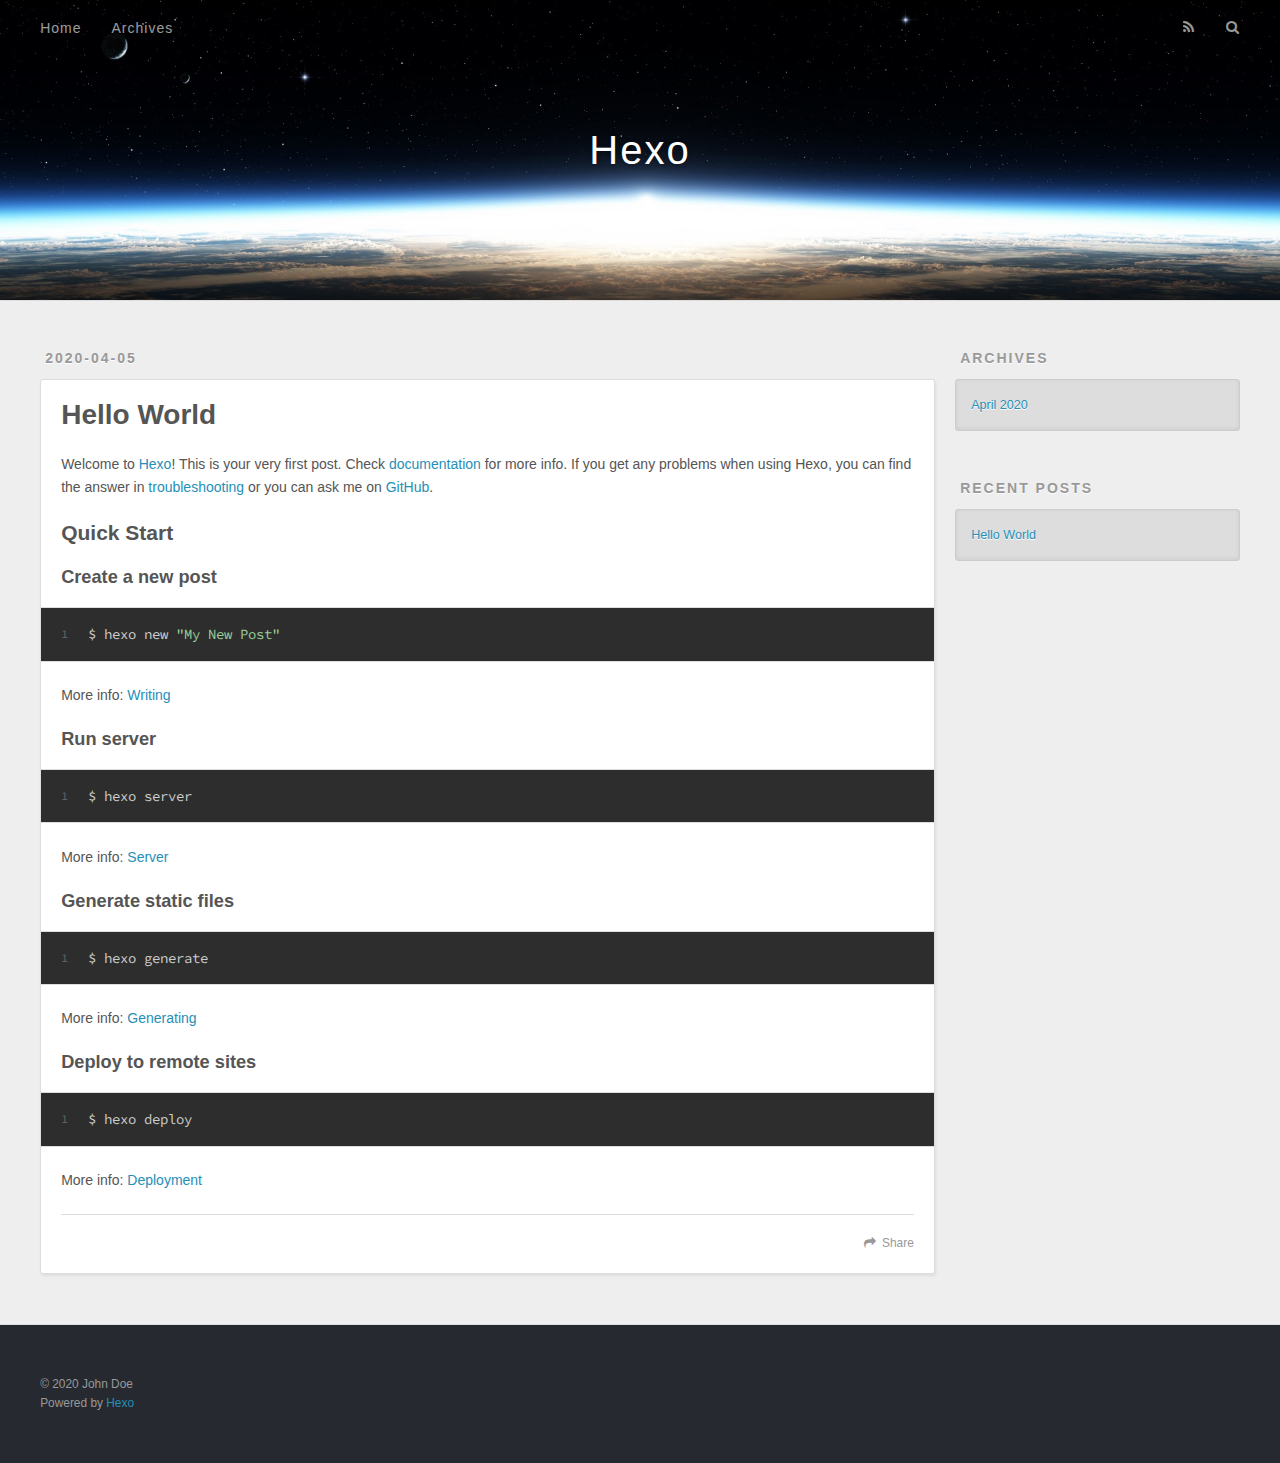
==== index.html @ 15d8215a "Site updated: 2020-04-05 22:40:21" ====
<!DOCTYPE html>
<html>
<head>
  <meta charset="utf-8">
  

  
  <title>Hexo</title>
  <meta name="viewport" content="width=device-width, initial-scale=1, maximum-scale=1">
  <meta property="og:type" content="website">
<meta property="og:title" content="Hexo">
<meta property="og:url" content="http://yoursite.com/index.html">
<meta property="og:site_name" content="Hexo">
<meta property="og:locale" content="en_US">
<meta property="article:author" content="John Doe">
<meta name="twitter:card" content="summary">
  
    <link rel="alternate" href="/atom.xml" title="Hexo" type="application/atom+xml">
  
  
    <link rel="icon" href="/favicon.png">
  
  
    <link href="//fonts.googleapis.com/css?family=Source+Code+Pro" rel="stylesheet" type="text/css">
  
  
<link rel="stylesheet" href="/css/style.css">

<meta name="generator" content="Hexo 4.2.0"></head>

<body>
  <div id="container">
    <div id="wrap">
      <header id="header">
  <div id="banner"></div>
  <div id="header-outer" class="outer">
    <div id="header-title" class="inner">
      <h1 id="logo-wrap">
        <a href="/" id="logo">Hexo</a>
      </h1>
      
    </div>
    <div id="header-inner" class="inner">
      <nav id="main-nav">
        <a id="main-nav-toggle" class="nav-icon"></a>
        
          <a class="main-nav-link" href="/">Home</a>
        
          <a class="main-nav-link" href="/archives">Archives</a>
        
      </nav>
      <nav id="sub-nav">
        
          <a id="nav-rss-link" class="nav-icon" href="/atom.xml" title="RSS Feed"></a>
        
        <a id="nav-search-btn" class="nav-icon" title="Search"></a>
      </nav>
      <div id="search-form-wrap">
        <form action="//google.com/search" method="get" accept-charset="UTF-8" class="search-form"><input type="search" name="q" class="search-form-input" placeholder="Search"><button type="submit" class="search-form-submit">&#xF002;</button><input type="hidden" name="sitesearch" value="http://yoursite.com"></form>
      </div>
    </div>
  </div>
</header>
      <div class="outer">
        <section id="main">
  
    <article id="post-hello-world" class="article article-type-post" itemscope itemprop="blogPost">
  <div class="article-meta">
    <a href="/2020/04/05/hello-world/" class="article-date">
  <time datetime="2020-04-05T13:52:29.245Z" itemprop="datePublished">2020-04-05</time>
</a>
    
  </div>
  <div class="article-inner">
    
    
      <header class="article-header">
        
  
    <h1 itemprop="name">
      <a class="article-title" href="/2020/04/05/hello-world/">Hello World</a>
    </h1>
  

      </header>
    
    <div class="article-entry" itemprop="articleBody">
      
        <p>Welcome to <a href="https://hexo.io/" target="_blank" rel="noopener">Hexo</a>! This is your very first post. Check <a href="https://hexo.io/docs/" target="_blank" rel="noopener">documentation</a> for more info. If you get any problems when using Hexo, you can find the answer in <a href="https://hexo.io/docs/troubleshooting.html" target="_blank" rel="noopener">troubleshooting</a> or you can ask me on <a href="https://github.com/hexojs/hexo/issues" target="_blank" rel="noopener">GitHub</a>.</p>
<h2 id="Quick-Start"><a href="#Quick-Start" class="headerlink" title="Quick Start"></a>Quick Start</h2><h3 id="Create-a-new-post"><a href="#Create-a-new-post" class="headerlink" title="Create a new post"></a>Create a new post</h3><figure class="highlight bash"><table><tr><td class="gutter"><pre><span class="line">1</span><br></pre></td><td class="code"><pre><span class="line">$ hexo new <span class="string">"My New Post"</span></span><br></pre></td></tr></table></figure>

<p>More info: <a href="https://hexo.io/docs/writing.html" target="_blank" rel="noopener">Writing</a></p>
<h3 id="Run-server"><a href="#Run-server" class="headerlink" title="Run server"></a>Run server</h3><figure class="highlight bash"><table><tr><td class="gutter"><pre><span class="line">1</span><br></pre></td><td class="code"><pre><span class="line">$ hexo server</span><br></pre></td></tr></table></figure>

<p>More info: <a href="https://hexo.io/docs/server.html" target="_blank" rel="noopener">Server</a></p>
<h3 id="Generate-static-files"><a href="#Generate-static-files" class="headerlink" title="Generate static files"></a>Generate static files</h3><figure class="highlight bash"><table><tr><td class="gutter"><pre><span class="line">1</span><br></pre></td><td class="code"><pre><span class="line">$ hexo generate</span><br></pre></td></tr></table></figure>

<p>More info: <a href="https://hexo.io/docs/generating.html" target="_blank" rel="noopener">Generating</a></p>
<h3 id="Deploy-to-remote-sites"><a href="#Deploy-to-remote-sites" class="headerlink" title="Deploy to remote sites"></a>Deploy to remote sites</h3><figure class="highlight bash"><table><tr><td class="gutter"><pre><span class="line">1</span><br></pre></td><td class="code"><pre><span class="line">$ hexo deploy</span><br></pre></td></tr></table></figure>

<p>More info: <a href="https://hexo.io/docs/one-command-deployment.html" target="_blank" rel="noopener">Deployment</a></p>

      
    </div>
    <footer class="article-footer">
      <a data-url="http://yoursite.com/2020/04/05/hello-world/" data-id="ck8n5j1fe0000acv2h3rz6tbd" class="article-share-link">Share</a>
      
      
    </footer>
  </div>
  
</article>


  


</section>
        
          <aside id="sidebar">
  
    

  
    

  
    
  
    
  <div class="widget-wrap">
    <h3 class="widget-title">Archives</h3>
    <div class="widget">
      <ul class="archive-list"><li class="archive-list-item"><a class="archive-list-link" href="/archives/2020/04/">April 2020</a></li></ul>
    </div>
  </div>


  
    
  <div class="widget-wrap">
    <h3 class="widget-title">Recent Posts</h3>
    <div class="widget">
      <ul>
        
          <li>
            <a href="/2020/04/05/hello-world/">Hello World</a>
          </li>
        
      </ul>
    </div>
  </div>

  
</aside>
        
      </div>
      <footer id="footer">
  
  <div class="outer">
    <div id="footer-info" class="inner">
      &copy; 2020 John Doe<br>
      Powered by <a href="http://hexo.io/" target="_blank">Hexo</a>
    </div>
  </div>
</footer>
    </div>
    <nav id="mobile-nav">
  
    <a href="/" class="mobile-nav-link">Home</a>
  
    <a href="/archives" class="mobile-nav-link">Archives</a>
  
</nav>
    

<script src="//ajax.googleapis.com/ajax/libs/jquery/2.0.3/jquery.min.js"></script>


  
<link rel="stylesheet" href="/fancybox/jquery.fancybox.css">

  
<script src="/fancybox/jquery.fancybox.pack.js"></script>




<script src="/js/script.js"></script>




  </div>
</body>
</html>
---- css/style.css ----
body {
  width: 100%;
}
body:before,
body:after {
  content: "";
  display: table;
}
body:after {
  clear: both;
}
html,
body,
div,
span,
applet,
object,
iframe,
h1,
h2,
h3,
h4,
h5,
h6,
p,
blockquote,
pre,
a,
abbr,
acronym,
address,
big,
cite,
code,
del,
dfn,
em,
img,
ins,
kbd,
q,
s,
samp,
small,
strike,
strong,
sub,
sup,
tt,
var,
dl,
dt,
dd,
ol,
ul,
li,
fieldset,
form,
label,
legend,
table,
caption,
tbody,
tfoot,
thead,
tr,
th,
td {
  margin: 0;
  padding: 0;
  border: 0;
  outline: 0;
  font-weight: inherit;
  font-style: inherit;
  font-family: inherit;
  font-size: 100%;
  vertical-align: baseline;
}
body {
  line-height: 1;
  color: #000;
  background: #fff;
}
ol,
ul {
  list-style: none;
}
table {
  border-collapse: separate;
  border-spacing: 0;
  vertical-align: middle;
}
caption,
th,
td {
  text-align: left;
  font-weight: normal;
  vertical-align: middle;
}
a img {
  border: none;
}
input,
button {
  margin: 0;
  padding: 0;
}
input::-moz-focus-inner,
button::-moz-focus-inner {
  border: 0;
  padding: 0;
}
@font-face {
  font-family: FontAwesome;
  font-style: normal;
  font-weight: normal;
  src: url("fonts/fontawesome-webfont.eot?v=#4.0.3");
  src: url("fonts/fontawesome-webfont.eot?#iefix&v=#4.0.3") format("embedded-opentype"), url("fonts/fontawesome-webfont.woff?v=#4.0.3") format("woff"), url("fonts/fontawesome-webfont.ttf?v=#4.0.3") format("truetype"), url("fonts/fontawesome-webfont.svg#fontawesomeregular?v=#4.0.3") format("svg");
}
html,
body,
#container {
  height: 100%;
}
body {
  background: #eee;
  font: 14px -apple-system, BlinkMacSystemFont, "Segoe UI", "Roboto", "Oxygen", "Ubuntu", "Cantarell", "Fira Sans", "Droid Sans", "Helvetica Neue", sans-serif;
  -webkit-text-size-adjust: 100%;
}
.outer {
  max-width: 1220px;
  margin: 0 auto;
  padding: 0 20px;
}
.outer:before,
.outer:after {
  content: "";
  display: table;
}
.outer:after {
  clear: both;
}
.inner {
  display: inline;
  float: left;
  width: 98.33333333333333%;
  margin: 0 0.833333333333333%;
}
.left,
.alignleft {
  float: left;
}
.right,
.alignright {
  float: right;
}
.clear {
  clear: both;
}
#container {
  position: relative;
}
.mobile-nav-on {
  overflow: hidden;
}
#wrap {
  height: 100%;
  width: 100%;
  position: absolute;
  top: 0;
  left: 0;
  -webkit-transition: 0.2s ease-out;
  -moz-transition: 0.2s ease-out;
  -ms-transition: 0.2s ease-out;
  transition: 0.2s ease-out;
  z-index: 1;
  background: #eee;
}
.mobile-nav-on #wrap {
  left: 280px;
}
@media screen and (min-width: 768px) {
  #main {
    display: inline;
    float: left;
    width: 73.33333333333333%;
    margin: 0 0.833333333333333%;
  }
}
.article-date,
.article-category-link,
.archive-year,
.widget-title {
  text-decoration: none;
  text-transform: uppercase;
  letter-spacing: 2px;
  color: #999;
  margin-bottom: 1em;
  margin-left: 5px;
  line-height: 1em;
  text-shadow: 0 1px #fff;
  font-weight: bold;
}
.article-inner,
.archive-article-inner {
  background: #fff;
  -webkit-box-shadow: 1px 2px 3px #ddd;
  box-shadow: 1px 2px 3px #ddd;
  border: 1px solid #ddd;
  border-radius: 3px;
}
.article-entry h1,
.widget h1 {
  font-size: 2em;
}
.article-entry h2,
.widget h2 {
  font-size: 1.5em;
}
.article-entry h3,
.widget h3 {
  font-size: 1.3em;
}
.article-entry h4,
.widget h4 {
  font-size: 1.2em;
}
.article-entry h5,
.widget h5 {
  font-size: 1em;
}
.article-entry h6,
.widget h6 {
  font-size: 1em;
  color: #999;
}
.article-entry hr,
.widget hr {
  border: 1px dashed #ddd;
}
.article-entry strong,
.widget strong {
  font-weight: bold;
}
.article-entry em,
.widget em,
.article-entry cite,
.widget cite {
  font-style: italic;
}
.article-entry sup,
.widget sup,
.article-entry sub,
.widget sub {
  font-size: 0.75em;
  line-height: 0;
  position: relative;
  vertical-align: baseline;
}
.article-entry sup,
.widget sup {
  top: -0.5em;
}
.article-entry sub,
.widget sub {
  bottom: -0.2em;
}
.article-entry small,
.widget small {
  font-size: 0.85em;
}
.article-entry acronym,
.widget acronym,
.article-entry abbr,
.widget abbr {
  border-bottom: 1px dotted;
}
.article-entry ul,
.widget ul,
.article-entry ol,
.widget ol,
.article-entry dl,
.widget dl {
  margin: 0 20px;
  line-height: 1.6em;
}
.article-entry ul ul,
.widget ul ul,
.article-entry ol ul,
.widget ol ul,
.article-entry ul ol,
.widget ul ol,
.article-entry ol ol,
.widget ol ol {
  margin-top: 0;
  margin-bottom: 0;
}
.article-entry ul,
.widget ul {
  list-style: disc;
}
.article-entry ol,
.widget ol {
  list-style: decimal;
}
.article-entry dt,
.widget dt {
  font-weight: bold;
}
#header {
  height: 300px;
  position: relative;
  border-bottom: 1px solid #ddd;
}
#header:before,
#header:after {
  content: "";
  position: absolute;
  left: 0;
  right: 0;
  height: 40px;
}
#header:before {
  top: 0;
  background: -webkit-linear-gradient(rgba(0,0,0,0.2), transparent);
  background: -moz-linear-gradient(rgba(0,0,0,0.2), transparent);
  background: -ms-linear-gradient(rgba(0,0,0,0.2), transparent);
  background: linear-gradient(rgba(0,0,0,0.2), transparent);
}
#header:after {
  bottom: 0;
  background: -webkit-linear-gradient(transparent, rgba(0,0,0,0.2));
  background: -moz-linear-gradient(transparent, rgba(0,0,0,0.2));
  background: -ms-linear-gradient(transparent, rgba(0,0,0,0.2));
  background: linear-gradient(transparent, rgba(0,0,0,0.2));
}
#header-outer {
  height: 100%;
  position: relative;
}
#header-inner {
  position: relative;
  overflow: hidden;
}
#banner {
  position: absolute;
  top: 0;
  left: 0;
  width: 100%;
  height: 100%;
  background: url("images/banner.jpg") center #000;
  -webkit-background-size: cover;
  -moz-background-size: cover;
  background-size: cover;
  z-index: -1;
}
#header-title {
  text-align: center;
  height: 40px;
  position: absolute;
  top: 50%;
  left: 0;
  margin-top: -20px;
}
#logo,
#subtitle {
  text-decoration: none;
  color: #fff;
  font-weight: 300;
  text-shadow: 0 1px 4px rgba(0,0,0,0.3);
}
#logo {
  font-size: 40px;
  line-height: 40px;
  letter-spacing: 2px;
}
#subtitle {
  font-size: 16px;
  line-height: 16px;
  letter-spacing: 1px;
}
#subtitle-wrap {
  margin-top: 16px;
}
#main-nav {
  float: left;
  margin-left: -15px;
}
.nav-icon,
.main-nav-link {
  float: left;
  color: #fff;
  opacity: 0.6;
  text-decoration: none;
  text-shadow: 0 1px rgba(0,0,0,0.2);
  -webkit-transition: opacity 0.2s;
  -moz-transition: opacity 0.2s;
  -ms-transition: opacity 0.2s;
  transition: opacity 0.2s;
  display: block;
  padding: 20px 15px;
}
.nav-icon:hover,
.main-nav-link:hover {
  opacity: 1;
}
.nav-icon {
  font-family: FontAwesome;
  text-align: center;
  font-size: 14px;
  width: 14px;
  height: 14px;
  padding: 20px 15px;
  position: relative;
  cursor: pointer;
}
.main-nav-link {
  font-weight: 300;
  letter-spacing: 1px;
}
@media screen and (max-width: 479px) {
  .main-nav-link {
    display: none;
  }
}
#main-nav-toggle {
  display: none;
}
#main-nav-toggle:before {
  content: "\f0c9";
}
@media screen and (max-width: 479px) {
  #main-nav-toggle {
    display: block;
  }
}
#sub-nav {
  float: right;
  margin-right: -15px;
}
#nav-rss-link:before {
  content: "\f09e";
}
#nav-search-btn:before {
  content: "\f002";
}
#search-form-wrap {
  position: absolute;
  top: 15px;
  width: 150px;
  height: 30px;
  right: -150px;
  opacity: 0;
  -webkit-transition: 0.2s ease-out;
  -moz-transition: 0.2s ease-out;
  -ms-transition: 0.2s ease-out;
  transition: 0.2s ease-out;
}
#search-form-wrap.on {
  opacity: 1;
  right: 0;
}
@media screen and (max-width: 479px) {
  #search-form-wrap {
    width: 100%;
    right: -100%;
  }
}
.search-form {
  position: absolute;
  top: 0;
  left: 0;
  right: 0;
  background: #fff;
  padding: 5px 15px;
  border-radius: 15px;
  -webkit-box-shadow: 0 0 10px rgba(0,0,0,0.3);
  box-shadow: 0 0 10px rgba(0,0,0,0.3);
}
.search-form-input {
  border: none;
  background: none;
  color: #555;
  width: 100%;
  font: 13px -apple-system, BlinkMacSystemFont, "Segoe UI", "Roboto", "Oxygen", "Ubuntu", "Cantarell", "Fira Sans", "Droid Sans", "Helvetica Neue", sans-serif;
  outline: none;
}
.search-form-input::-webkit-search-results-decoration,
.search-form-input::-webkit-search-cancel-button {
  -webkit-appearance: none;
}
.search-form-submit {
  position: absolute;
  top: 50%;
  right: 10px;
  margin-top: -7px;
  font: 13px FontAwesome;
  border: none;
  background: none;
  color: #bbb;
  cursor: pointer;
}
.search-form-submit:hover,
.search-form-submit:focus {
  color: #777;
}
.article {
  margin: 50px 0;
}
.article-inner {
  overflow: hidden;
}
.article-meta:before,
.article-meta:after {
  content: "";
  display: table;
}
.article-meta:after {
  clear: both;
}
.article-date {
  float: left;
}
.article-category {
  float: left;
  line-height: 1em;
  color: #ccc;
  text-shadow: 0 1px #fff;
  margin-left: 8px;
}
.article-category:before {
  content: "\2022";
}
.article-category-link {
  margin: 0 12px 1em;
}
.article-header {
  padding: 20px 20px 0;
}
.article-title {
  text-decoration: none;
  font-size: 2em;
  font-weight: bold;
  color: #555;
  line-height: 1.1em;
  -webkit-transition: color 0.2s;
  -moz-transition: color 0.2s;
  -ms-transition: color 0.2s;
  transition: color 0.2s;
}
a.article-title:hover {
  color: #258fb8;
}
.article-entry {
  color: #555;
  padding: 0 20px;
}
.article-entry:before,
.article-entry:after {
  content: "";
  display: table;
}
.article-entry:after {
  clear: both;
}
.article-entry p,
.article-entry table {
  line-height: 1.6em;
  margin: 1.6em 0;
}
.article-entry h1,
.article-entry h2,
.article-entry h3,
.article-entry h4,
.article-entry h5,
.article-entry h6 {
  font-weight: bold;
}
.article-entry h1,
.article-entry h2,
.article-entry h3,
.article-entry h4,
.article-entry h5,
.article-entry h6 {
  line-height: 1.1em;
  margin: 1.1em 0;
}
.article-entry a {
  color: #258fb8;
  text-decoration: none;
}
.article-entry a:hover {
  text-decoration: underline;
}
.article-entry ul,
.article-entry ol,
.article-entry dl {
  margin-top: 1.6em;
  margin-bottom: 1.6em;
}
.article-entry img,
.article-entry video {
  max-width: 100%;
  height: auto;
  display: block;
  margin: auto;
}
.article-entry iframe {
  border: none;
}
.article-entry table {
  width: 100%;
  border-collapse: collapse;
  border-spacing: 0;
}
.article-entry th {
  font-weight: bold;
  border-bottom: 3px solid #ddd;
  padding-bottom: 0.5em;
}
.article-entry td {
  border-bottom: 1px solid #ddd;
  padding: 10px 0;
}
.article-entry blockquote {
  font-family: Georgia, "Times New Roman", serif;
  font-size: 1.4em;
  margin: 1.6em 20px;
  text-align: center;
}
.article-entry blockquote footer {
  font-size: 14px;
  margin: 1.6em 0;
  font-family: -apple-system, BlinkMacSystemFont, "Segoe UI", "Roboto", "Oxygen", "Ubuntu", "Cantarell", "Fira Sans", "Droid Sans", "Helvetica Neue", sans-serif;
}
.article-entry blockquote footer cite:before {
  content: "—";
  padding: 0 0.5em;
}
.article-entry .pullquote {
  text-align: left;
  width: 45%;
  margin: 0;
}
.article-entry .pullquote.left {
  margin-left: 0.5em;
  margin-right: 1em;
}
.article-entry .pullquote.right {
  margin-right: 0.5em;
  margin-left: 1em;
}
.article-entry .caption {
  color: #999;
  display: block;
  font-size: 0.9em;
  margin-top: 0.5em;
  position: relative;
  text-align: center;
}
.article-entry .video-container {
  position: relative;
  padding-top: 56.25%;
  height: 0;
  overflow: hidden;
}
.article-entry .video-container iframe,
.article-entry .video-container object,
.article-entry .video-container embed {
  position: absolute;
  top: 0;
  left: 0;
  width: 100%;
  height: 100%;
  margin-top: 0;
}
.article-more-link a {
  display: inline-block;
  line-height: 1em;
  padding: 6px 15px;
  border-radius: 15px;
  background: #eee;
  color: #999;
  text-shadow: 0 1px #fff;
  text-decoration: none;
}
.article-more-link a:hover {
  background: #258fb8;
  color: #fff;
  text-decoration: none;
  text-shadow: 0 1px #1e7293;
}
.article-footer {
  font-size: 0.85em;
  line-height: 1.6em;
  border-top: 1px solid #ddd;
  padding-top: 1.6em;
  margin: 0 20px 20px;
}
.article-footer:before,
.article-footer:after {
  content: "";
  display: table;
}
.article-footer:after {
  clear: both;
}
.article-footer a {
  color: #999;
  text-decoration: none;
}
.article-footer a:hover {
  color: #555;
}
.article-tag-list-item {
  float: left;
  margin-right: 10px;
}
.article-tag-list-link:before {
  content: "#";
}
.article-comment-link {
  float: right;
}
.article-comment-link:before {
  content: "\f075";
  font-family: FontAwesome;
  padding-right: 8px;
}
.article-share-link {
  cursor: pointer;
  float: right;
  margin-left: 20px;
}
.article-share-link:before {
  content: "\f064";
  font-family: FontAwesome;
  padding-right: 6px;
}
#article-nav {
  position: relative;
}
#article-nav:before,
#article-nav:after {
  content: "";
  display: table;
}
#article-nav:after {
  clear: both;
}
@media screen and (min-width: 768px) {
  #article-nav {
    margin: 50px 0;
  }
  #article-nav:before {
    width: 8px;
    height: 8px;
    position: absolute;
    top: 50%;
    left: 50%;
    margin-top: -4px;
    margin-left: -4px;
    content: "";
    border-radius: 50%;
    background: #ddd;
    -webkit-box-shadow: 0 1px 2px #fff;
    box-shadow: 0 1px 2px #fff;
  }
}
.article-nav-link-wrap {
  text-decoration: none;
  text-shadow: 0 1px #fff;
  color: #999;
  -webkit-box-sizing: border-box;
  -moz-box-sizing: border-box;
  box-sizing: border-box;
  margin-top: 50px;
  text-align: center;
  display: block;
}
.article-nav-link-wrap:hover {
  color: #555;
}
@media screen and (min-width: 768px) {
  .article-nav-link-wrap {
    width: 50%;
    margin-top: 0;
  }
}
@media screen and (min-width: 768px) {
  #article-nav-newer {
    float: left;
    text-align: right;
    padding-right: 20px;
  }
}
@media screen and (min-width: 768px) {
  #article-nav-older {
    float: right;
    text-align: left;
    padding-left: 20px;
  }
}
.article-nav-caption {
  text-transform: uppercase;
  letter-spacing: 2px;
  color: #ddd;
  line-height: 1em;
  font-weight: bold;
}
#article-nav-newer .article-nav-caption {
  margin-right: -2px;
}
.article-nav-title {
  font-size: 0.85em;
  line-height: 1.6em;
  margin-top: 0.5em;
}
.article-share-box {
  position: absolute;
  display: none;
  background: #fff;
  -webkit-box-shadow: 1px 2px 10px rgba(0,0,0,0.2);
  box-shadow: 1px 2px 10px rgba(0,0,0,0.2);
  border-radius: 3px;
  margin-left: -145px;
  overflow: hidden;
  z-index: 1;
}
.article-share-box.on {
  display: block;
}
.article-share-input {
  width: 100%;
  background: none;
  -webkit-box-sizing: border-box;
  -moz-box-sizing: border-box;
  box-sizing: border-box;
  font: 14px -apple-system, BlinkMacSystemFont, "Segoe UI", "Roboto", "Oxygen", "Ubuntu", "Cantarell", "Fira Sans", "Droid Sans", "Helvetica Neue", sans-serif;
  padding: 0 15px;
  color: #555;
  outline: none;
  border: 1px solid #ddd;
  border-radius: 3px 3px 0 0;
  height: 36px;
  line-height: 36px;
}
.article-share-links {
  background: #eee;
}
.article-share-links:before,
.article-share-links:after {
  content: "";
  display: table;
}
.article-share-links:after {
  clear: both;
}
.article-share-twitter,
.article-share-facebook,
.article-share-pinterest,
.article-share-google {
  width: 50px;
  height: 36px;
  display: block;
  float: left;
  position: relative;
  color: #999;
  text-shadow: 0 1px #fff;
}
.article-share-twitter:before,
.article-share-facebook:before,
.article-share-pinterest:before,
.article-share-google:before {
  font-size: 20px;
  font-family: FontAwesome;
  width: 20px;
  height: 20px;
  position: absolute;
  top: 50%;
  left: 50%;
  margin-top: -10px;
  margin-left: -10px;
  text-align: center;
}
.article-share-twitter:hover,
.article-share-facebook:hover,
.article-share-pinterest:hover,
.article-share-google:hover {
  color: #fff;
}
.article-share-twitter:before {
  content: "\f099";
}
.article-share-twitter:hover {
  background: #00aced;
  text-shadow: 0 1px #008abe;
}
.article-share-facebook:before {
  content: "\f09a";
}
.article-share-facebook:hover {
  background: #3b5998;
  text-shadow: 0 1px #2f477a;
}
.article-share-pinterest:before {
  content: "\f0d2";
}
.article-share-pinterest:hover {
  background: #cb2027;
  text-shadow: 0 1px #a21a1f;
}
.article-share-google:before {
  content: "\f0d5";
}
.article-share-google:hover {
  background: #dd4b39;
  text-shadow: 0 1px #be3221;
}
.article-gallery {
  background: #000;
  position: relative;
}
.article-gallery-photos {
  position: relative;
  overflow: hidden;
}
.article-gallery-img {
  display: none;
  max-width: 100%;
}
.article-gallery-img:first-child {
  display: block;
}
.article-gallery-img.loaded {
  position: absolute;
  display: block;
}
.article-gallery-img img {
  display: block;
  max-width: 100%;
  margin: 0 auto;
}
#comments {
  background: #fff;
  -webkit-box-shadow: 1px 2px 3px #ddd;
  box-shadow: 1px 2px 3px #ddd;
  padding: 20px;
  border: 1px solid #ddd;
  border-radius: 3px;
  margin: 50px 0;
}
#comments a {
  color: #258fb8;
}
.archives-wrap {
  margin: 50px 0;
}
.archives:before,
.archives:after {
  content: "";
  display: table;
}
.archives:after {
  clear: both;
}
.archive-year-wrap {
  margin-bottom: 1em;
}
.archives {
  -webkit-column-gap: 10px;
  -moz-column-gap: 10px;
  column-gap: 10px;
}
@media screen and (min-width: 480px) and (max-width: 767px) {
  .archives {
    -webkit-column-count: 2;
    -moz-column-count: 2;
    column-count: 2;
  }
}
@media screen and (min-width: 768px) {
  .archives {
    -webkit-column-count: 3;
    -moz-column-count: 3;
    column-count: 3;
  }
}
.archive-article {
  -webkit-column-break-inside: avoid;
  page-break-inside: avoid;
  overflow: hidden;
  break-inside: avoid-column;
}
.archive-article-inner {
  padding: 10px;
  margin-bottom: 15px;
}
.archive-article-title {
  text-decoration: none;
  font-weight: bold;
  color: #555;
  -webkit-transition: color 0.2s;
  -moz-transition: color 0.2s;
  -ms-transition: color 0.2s;
  transition: color 0.2s;
  line-height: 1.6em;
}
.archive-article-title:hover {
  color: #258fb8;
}
.archive-article-footer {
  margin-top: 1em;
}
.archive-article-date {
  color: #999;
  text-decoration: none;
  font-size: 0.85em;
  line-height: 1em;
  margin-bottom: 0.5em;
  display: block;
}
#page-nav {
  margin: 50px auto;
  background: #fff;
  -webkit-box-shadow: 1px 2px 3px #ddd;
  box-shadow: 1px 2px 3px #ddd;
  border: 1px solid #ddd;
  border-radius: 3px;
  text-align: center;
  color: #999;
  overflow: hidden;
}
#page-nav:before,
#page-nav:after {
  content: "";
  display: table;
}
#page-nav:after {
  clear: both;
}
#page-nav a,
#page-nav span {
  padding: 10px 20px;
  line-height: 1;
  height: 2ex;
}
#page-nav a {
  color: #999;
  text-decoration: none;
}
#page-nav a:hover {
  background: #999;
  color: #fff;
}
#page-nav .prev {
  float: left;
}
#page-nav .next {
  float: right;
}
#page-nav .page-number {
  display: inline-block;
}
@media screen and (max-width: 479px) {
  #page-nav .page-number {
    display: none;
  }
}
#page-nav .current {
  color: #555;
  font-weight: bold;
}
#page-nav .space {
  color: #ddd;
}
#footer {
  background: #262a30;
  padding: 50px 0;
  border-top: 1px solid #ddd;
  color: #999;
}
#footer a {
  color: #258fb8;
  text-decoration: none;
}
#footer a:hover {
  text-decoration: underline;
}
#footer-info {
  line-height: 1.6em;
  font-size: 0.85em;
}
.article-entry pre,
.article-entry .highlight {
  background: #2d2d2d;
  margin: 0 -20px;
  padding: 15px 20px;
  border-style: solid;
  border-color: #ddd;
  border-width: 1px 0;
  overflow: auto;
  color: #ccc;
  line-height: 22.400000000000002px;
}
.article-entry .highlight .gutter pre,
.article-entry .gist .gist-file .gist-data .line-numbers {
  color: #666;
  font-size: 0.85em;
}
.article-entry pre,
.article-entry code {
  font-family: "Source Code Pro", Consolas, Monaco, Menlo, Consolas, monospace;
}
.article-entry code {
  background: #eee;
  text-shadow: 0 1px #fff;
  padding: 0 0.3em;
}
.article-entry pre code {
  background: none;
  text-shadow: none;
  padding: 0;
}
.article-entry .highlight pre {
  border: none;
  margin: 0;
  padding: 0;
}
.article-entry .highlight table {
  margin: 0;
  width: auto;
}
.article-entry .highlight td {
  border: none;
  padding: 0;
}
.article-entry .highlight figcaption {
  font-size: 0.85em;
  color: #999;
  line-height: 1em;
  margin-bottom: 1em;
}
.article-entry .highlight figcaption:before,
.article-entry .highlight figcaption:after {
  content: "";
  display: table;
}
.article-entry .highlight figcaption:after {
  clear: both;
}
.article-entry .highlight figcaption a {
  float: right;
}
.article-entry .highlight .gutter pre {
  text-align: right;
  padding-right: 20px;
}
.article-entry .highlight .line {
  height: 22.400000000000002px;
}
.article-entry .highlight .line.marked {
  background: #515151;
}
.article-entry .gist {
  margin: 0 -20px;
  border-style: solid;
  border-color: #ddd;
  border-width: 1px 0;
  background: #2d2d2d;
  padding: 15px 20px 15px 0;
}
.article-entry .gist .gist-file {
  border: none;
  font-family: "Source Code Pro", Consolas, Monaco, Menlo, Consolas, monospace;
  margin: 0;
}
.article-entry .gist .gist-file .gist-data {
  background: none;
  border: none;
}
.article-entry .gist .gist-file .gist-data .line-numbers {
  background: none;
  border: none;
  padding: 0 20px 0 0;
}
.article-entry .gist .gist-file .gist-data .line-data {
  padding: 0 !important;
}
.article-entry .gist .gist-file .highlight {
  margin: 0;
  padding: 0;
  border: none;
}
.article-entry .gist .gist-file .gist-meta {
  background: #2d2d2d;
  color: #999;
  font: 0.85em -apple-system, BlinkMacSystemFont, "Segoe UI", "Roboto", "Oxygen", "Ubuntu", "Cantarell", "Fira Sans", "Droid Sans", "Helvetica Neue", sans-serif;
  text-shadow: 0 0;
  padding: 0;
  margin-top: 1em;
  margin-left: 20px;
}
.article-entry .gist .gist-file .gist-meta a {
  color: #258fb8;
  font-weight: normal;
}
.article-entry .gist .gist-file .gist-meta a:hover {
  text-decoration: underline;
}
pre .comment,
pre .title {
  color: #999;
}
pre .variable,
pre .attribute,
pre .tag,
pre .regexp,
pre .ruby .constant,
pre .xml .tag .title,
pre .xml .pi,
pre .xml .doctype,
pre .html .doctype,
pre .css .id,
pre .css .class,
pre .css .pseudo {
  color: #f2777a;
}
pre .number,
pre .preprocessor,
pre .built_in,
pre .literal,
pre .params,
pre .constant {
  color: #f99157;
}
pre .class,
pre .ruby .class .title,
pre .css .rules .attribute {
  color: #9c9;
}
pre .string,
pre .value,
pre .inheritance,
pre .header,
pre .ruby .symbol,
pre .xml .cdata {
  color: #9c9;
}
pre .css .hexcolor {
  color: #6cc;
}
pre .function,
pre .python .decorator,
pre .python .title,
pre .ruby .function .title,
pre .ruby .title .keyword,
pre .perl .sub,
pre .javascript .title,
pre .coffeescript .title {
  color: #69c;
}
pre .keyword,
pre .javascript .function {
  color: #c9c;
}
@media screen and (max-width: 479px) {
  #mobile-nav {
    position: absolute;
    top: 0;
    left: 0;
    width: 280px;
    height: 100%;
    background: #191919;
    border-right: 1px solid #fff;
  }
}
@media screen and (max-width: 479px) {
  .mobile-nav-link {
    display: block;
    color: #999;
    text-decoration: none;
    padding: 15px 20px;
    font-weight: bold;
  }
  .mobile-nav-link:hover {
    color: #fff;
  }
}
@media screen and (min-width: 768px) {
  #sidebar {
    display: inline;
    float: left;
    width: 23.333333333333332%;
    margin: 0 0.833333333333333%;
  }
}
.widget-wrap {
  margin: 50px 0;
}
.widget {
  color: #777;
  text-shadow: 0 1px #fff;
  background: #ddd;
  -webkit-box-shadow: 0 -1px 4px #ccc inset;
  box-shadow: 0 -1px 4px #ccc inset;
  border: 1px solid #ccc;
  padding: 15px;
  border-radius: 3px;
}
.widget a {
  color: #258fb8;
  text-decoration: none;
}
.widget a:hover {
  text-decoration: underline;
}
.widget ul ul,
.widget ol ul,
.widget dl ul,
.widget ul ol,
.widget ol ol,
.widget dl ol,
.widget ul dl,
.widget ol dl,
.widget dl dl {
  margin-left: 15px;
  list-style: disc;
}
.widget {
  line-height: 1.6em;
  word-wrap: break-word;
  font-size: 0.9em;
}
.widget ul,
.widget ol {
  list-style: none;
  margin: 0;
}
.widget ul ul,
.widget ol ul,
.widget ul ol,
.widget ol ol {
  margin: 0 20px;
}
.widget ul ul,
.widget ol ul {
  list-style: disc;
}
.widget ul ol,
.widget ol ol {
  list-style: decimal;
}
.category-list-count,
.tag-list-count,
.archive-list-count {
  padding-left: 5px;
  color: #999;
  font-size: 0.85em;
}
.category-list-count:before,
.tag-list-count:before,
.archive-list-count:before {
  content: "(";
}
.category-list-count:after,
.tag-list-count:after,
.archive-list-count:after {
  content: ")";
}
.tagcloud a {
  margin-right: 5px;
  display: inline-block;
}
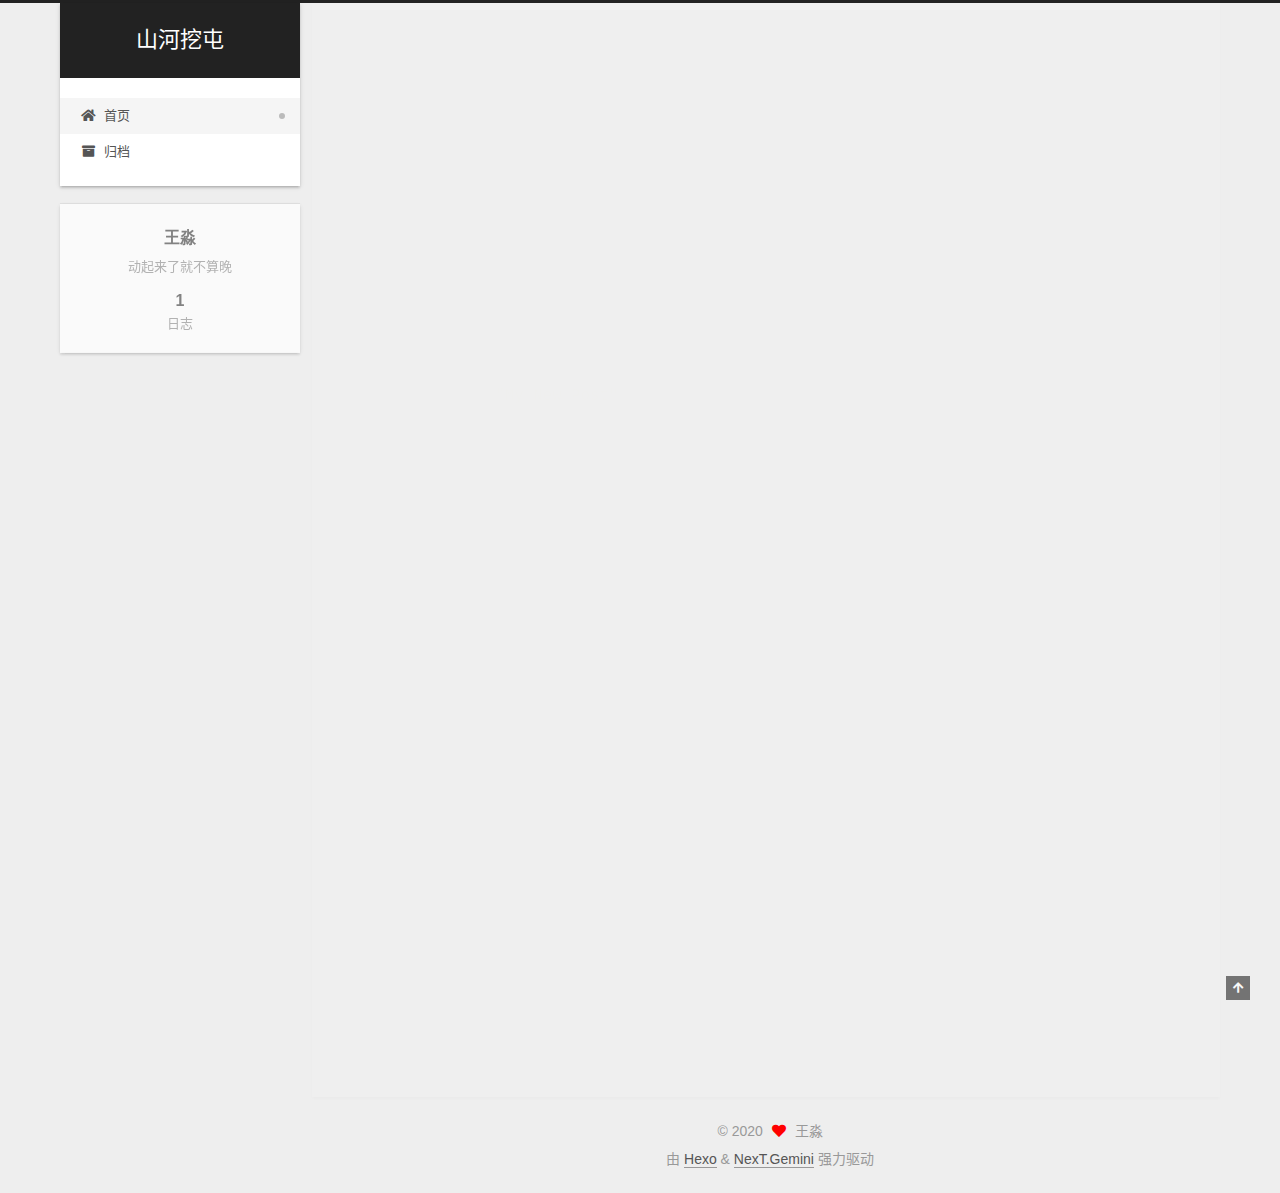
==== commit f2509b0a: "Site updated: 2020-04-06 00:32:57" ====
--- a/index.html
+++ b/index.html
@@ -1,196 +1,371 @@
 <!DOCTYPE html>
-<html>
+<html lang="zh-CN">
 <head>
-  <meta charset="utf-8">
-  
-
-  
-  <title>Hexo</title>
-  <meta name="viewport" content="width=device-width, initial-scale=1, maximum-scale=1">
-  <meta property="og:type" content="website">
-<meta property="og:title" content="Hexo">
+  <meta charset="UTF-8">
+<meta name="viewport" content="width=device-width, initial-scale=1, maximum-scale=2">
+<meta name="theme-color" content="#222">
+<meta name="generator" content="Hexo 4.2.0">
+  <link rel="apple-touch-icon" sizes="180x180" href="/images/apple-touch-icon-next.png">
+  <link rel="icon" type="image/png" sizes="32x32" href="/images/favicon-32x32-next.png">
+  <link rel="icon" type="image/png" sizes="16x16" href="/images/favicon-16x16-next.png">
+  <link rel="mask-icon" href="/images/logo.svg" color="#222">
+
+<link rel="stylesheet" href="/css/main.css">
+
+
+<link rel="stylesheet" href="/lib/font-awesome/css/all.min.css">
+
+<script id="hexo-configurations">
+    var NexT = window.NexT || {};
+    var CONFIG = {"hostname":"yoursite.com","root":"/","scheme":"Gemini","version":"7.8.0","exturl":false,"sidebar":{"position":"left","display":"post","padding":18,"offset":12,"onmobile":false},"copycode":{"enable":false,"show_result":false,"style":null},"back2top":{"enable":true,"sidebar":false,"scrollpercent":false},"bookmark":{"enable":false,"color":"#222","save":"auto"},"fancybox":false,"mediumzoom":false,"lazyload":false,"pangu":false,"comments":{"style":"tabs","active":null,"storage":true,"lazyload":false,"nav":null},"algolia":{"hits":{"per_page":10},"labels":{"input_placeholder":"Search for Posts","hits_empty":"We didn't find any results for the search: ${query}","hits_stats":"${hits} results found in ${time} ms"}},"localsearch":{"enable":false,"trigger":"auto","top_n_per_article":1,"unescape":false,"preload":false},"motion":{"enable":true,"async":false,"transition":{"post_block":"fadeIn","post_header":"slideDownIn","post_body":"slideDownIn","coll_header":"slideLeftIn","sidebar":"slideUpIn"}}};
+  </script>
+
+  <meta name="description" content="动起来了就不算晚">
+<meta property="og:type" content="website">
+<meta property="og:title" content="山河挖屯">
 <meta property="og:url" content="http://yoursite.com/index.html">
-<meta property="og:site_name" content="Hexo">
-<meta property="og:locale" content="en_US">
-<meta property="article:author" content="John Doe">
+<meta property="og:site_name" content="山河挖屯">
+<meta property="og:description" content="动起来了就不算晚">
+<meta property="og:locale" content="zh_CN">
+<meta property="article:author" content="王淼">
 <meta name="twitter:card" content="summary">
-  
-    <link rel="alternate" href="/atom.xml" title="Hexo" type="application/atom+xml">
-  
-  
-    <link rel="icon" href="/favicon.png">
-  
-  
-    <link href="//fonts.googleapis.com/css?family=Source+Code+Pro" rel="stylesheet" type="text/css">
-  
-  
-<link rel="stylesheet" href="/css/style.css">
-
-<meta name="generator" content="Hexo 4.2.0"></head>
-
-<body>
-  <div id="container">
-    <div id="wrap">
-      <header id="header">
-  <div id="banner"></div>
-  <div id="header-outer" class="outer">
-    <div id="header-title" class="inner">
-      <h1 id="logo-wrap">
-        <a href="/" id="logo">Hexo</a>
-      </h1>
+
+<link rel="canonical" href="http://yoursite.com/">
+
+
+<script id="page-configurations">
+  // https://hexo.io/docs/variables.html
+  CONFIG.page = {
+    sidebar: "",
+    isHome : true,
+    isPost : false,
+    lang   : 'zh-CN'
+  };
+</script>
+
+  <title>山河挖屯</title>
+  
+
+
+
+
+
+
+  <noscript>
+  <style>
+  .use-motion .brand,
+  .use-motion .menu-item,
+  .sidebar-inner,
+  .use-motion .post-block,
+  .use-motion .pagination,
+  .use-motion .comments,
+  .use-motion .post-header,
+  .use-motion .post-body,
+  .use-motion .collection-header { opacity: initial; }
+
+  .use-motion .site-title,
+  .use-motion .site-subtitle {
+    opacity: initial;
+    top: initial;
+  }
+
+  .use-motion .logo-line-before i { left: initial; }
+  .use-motion .logo-line-after i { right: initial; }
+  </style>
+</noscript>
+
+</head>
+
+<body itemscope itemtype="http://schema.org/WebPage">
+  <div class="container use-motion">
+    <div class="headband"></div>
+
+    <header class="header" itemscope itemtype="http://schema.org/WPHeader">
+      <div class="header-inner"><div class="site-brand-container">
+  <div class="site-nav-toggle">
+    <div class="toggle" aria-label="切换导航栏">
+      <span class="toggle-line toggle-line-first"></span>
+      <span class="toggle-line toggle-line-middle"></span>
+      <span class="toggle-line toggle-line-last"></span>
+    </div>
+  </div>
+
+  <div class="site-meta">
+
+    <a href="/" class="brand" rel="start">
+      <span class="logo-line-before"><i></i></span>
+      <h1 class="site-title">山河挖屯</h1>
+      <span class="logo-line-after"><i></i></span>
+    </a>
+  </div>
+
+  <div class="site-nav-right">
+    <div class="toggle popup-trigger">
+    </div>
+  </div>
+</div>
+
+
+
+
+<nav class="site-nav">
+  <ul id="menu" class="main-menu menu">
+        <li class="menu-item menu-item-home">
+
+    <a href="/" rel="section"><i class="fa fa-home fa-fw"></i>首页</a>
+
+  </li>
+        <li class="menu-item menu-item-archives">
+
+    <a href="/archives/" rel="section"><i class="fa fa-archive fa-fw"></i>归档</a>
+
+  </li>
+  </ul>
+</nav>
+
+
+
+
+</div>
+    </header>
+
+    
+  <div class="back-to-top">
+    <i class="fa fa-arrow-up"></i>
+    <span>0%</span>
+  </div>
+
+
+    <main class="main">
+      <div class="main-inner">
+        <div class="content-wrap">
+          
+
+          <div class="content index posts-expand">
+            
+      
+  
+  
+  <article itemscope itemtype="http://schema.org/Article" class="post-block" lang="zh-CN">
+    <link itemprop="mainEntityOfPage" href="http://yoursite.com/2020/04/05/hello-world/">
+
+    <span hidden itemprop="author" itemscope itemtype="http://schema.org/Person">
+      <meta itemprop="image" content="/images/avatar.gif">
+      <meta itemprop="name" content="王淼">
+      <meta itemprop="description" content="动起来了就不算晚">
+    </span>
+
+    <span hidden itemprop="publisher" itemscope itemtype="http://schema.org/Organization">
+      <meta itemprop="name" content="山河挖屯">
+    </span>
+      <header class="post-header">
+        <h2 class="post-title" itemprop="name headline">
+          
+            <a href="/2020/04/05/hello-world/" class="post-title-link" itemprop="url">Hello World</a>
+        </h2>
+
+        <div class="post-meta">
+            <span class="post-meta-item">
+              <span class="post-meta-item-icon">
+                <i class="far fa-calendar"></i>
+              </span>
+              <span class="post-meta-item-text">发表于</span>
+
+              <time title="创建时间：2020-04-05 21:52:29" itemprop="dateCreated datePublished" datetime="2020-04-05T21:52:29+08:00">2020-04-05</time>
+            </span>
+
+          
+
+        </div>
+      </header>
+
+    
+    
+    
+    <div class="post-body" itemprop="articleBody">
+
+      
+          <p>Welcome to <a href="https://hexo.io/" target="_blank" rel="noopener">Hexo</a>! This is your very first post. Check <a href="https://hexo.io/docs/" target="_blank" rel="noopener">documentation</a> for more info. If you get any problems when using Hexo, you can find the answer in <a href="https://hexo.io/docs/troubleshooting.html" target="_blank" rel="noopener">troubleshooting</a> or you can ask me on <a href="https://github.com/hexojs/hexo/issues" target="_blank" rel="noopener">GitHub</a>.</p>
+<h2 id="Quick-Start"><a href="#Quick-Start" class="headerlink" title="Quick Start"></a>Quick Start</h2><h3 id="Create-a-new-post"><a href="#Create-a-new-post" class="headerlink" title="Create a new post"></a>Create a new post</h3><figure class="highlight bash"><table><tr><td class="gutter"><pre><span class="line">1</span><br></pre></td><td class="code"><pre><span class="line">$ hexo new <span class="string">"My New Post"</span></span><br></pre></td></tr></table></figure>
+
+<p>More info: <a href="https://hexo.io/docs/writing.html" target="_blank" rel="noopener">Writing</a></p>
+<h3 id="Run-server"><a href="#Run-server" class="headerlink" title="Run server"></a>Run server</h3><figure class="highlight bash"><table><tr><td class="gutter"><pre><span class="line">1</span><br></pre></td><td class="code"><pre><span class="line">$ hexo server</span><br></pre></td></tr></table></figure>
+
+<p>More info: <a href="https://hexo.io/docs/server.html" target="_blank" rel="noopener">Server</a></p>
+<h3 id="Generate-static-files"><a href="#Generate-static-files" class="headerlink" title="Generate static files"></a>Generate static files</h3><figure class="highlight bash"><table><tr><td class="gutter"><pre><span class="line">1</span><br></pre></td><td class="code"><pre><span class="line">$ hexo generate</span><br></pre></td></tr></table></figure>
+
+<p>More info: <a href="https://hexo.io/docs/generating.html" target="_blank" rel="noopener">Generating</a></p>
+<h3 id="Deploy-to-remote-sites"><a href="#Deploy-to-remote-sites" class="headerlink" title="Deploy to remote sites"></a>Deploy to remote sites</h3><figure class="highlight bash"><table><tr><td class="gutter"><pre><span class="line">1</span><br></pre></td><td class="code"><pre><span class="line">$ hexo deploy</span><br></pre></td></tr></table></figure>
+
+<p>More info: <a href="https://hexo.io/docs/one-command-deployment.html" target="_blank" rel="noopener">Deployment</a></p>
+
       
     </div>
-    <div id="header-inner" class="inner">
-      <nav id="main-nav">
-        <a id="main-nav-toggle" class="nav-icon"></a>
+
+    
+    
+    
+      <footer class="post-footer">
+        <div class="post-eof"></div>
+      </footer>
+  </article>
+  
+  
+  
+
+
+  
+
+
+
+          </div>
+          
+
+<script>
+  window.addEventListener('tabs:register', () => {
+    let { activeClass } = CONFIG.comments;
+    if (CONFIG.comments.storage) {
+      activeClass = localStorage.getItem('comments_active') || activeClass;
+    }
+    if (activeClass) {
+      let activeTab = document.querySelector(`a[href="#comment-${activeClass}"]`);
+      if (activeTab) {
+        activeTab.click();
+      }
+    }
+  });
+  if (CONFIG.comments.storage) {
+    window.addEventListener('tabs:click', event => {
+      if (!event.target.matches('.tabs-comment .tab-content .tab-pane')) return;
+      let commentClass = event.target.classList[1];
+      localStorage.setItem('comments_active', commentClass);
+    });
+  }
+</script>
+
+        </div>
+          
+  
+  <div class="toggle sidebar-toggle">
+    <span class="toggle-line toggle-line-first"></span>
+    <span class="toggle-line toggle-line-middle"></span>
+    <span class="toggle-line toggle-line-last"></span>
+  </div>
+
+  <aside class="sidebar">
+    <div class="sidebar-inner">
+
+      <ul class="sidebar-nav motion-element">
+        <li class="sidebar-nav-toc">
+          文章目录
+        </li>
+        <li class="sidebar-nav-overview">
+          站点概览
+        </li>
+      </ul>
+
+      <!--noindex-->
+      <div class="post-toc-wrap sidebar-panel">
+      </div>
+      <!--/noindex-->
+
+      <div class="site-overview-wrap sidebar-panel">
+        <div class="site-author motion-element" itemprop="author" itemscope itemtype="http://schema.org/Person">
+  <p class="site-author-name" itemprop="name">王淼</p>
+  <div class="site-description" itemprop="description">动起来了就不算晚</div>
+</div>
+<div class="site-state-wrap motion-element">
+  <nav class="site-state">
+      <div class="site-state-item site-state-posts">
+          <a href="/archives/">
         
-          <a class="main-nav-link" href="/">Home</a>
+          <span class="site-state-item-count">1</span>
+          <span class="site-state-item-name">日志</span>
+        </a>
+      </div>
+  </nav>
+</div>
+
+
+
+      </div>
+
+    </div>
+  </aside>
+  <div id="sidebar-dimmer"></div>
+
+
+      </div>
+    </main>
+
+    <footer class="footer">
+      <div class="footer-inner">
         
-          <a class="main-nav-link" href="/archives">Archives</a>
+
         
-      </nav>
-      <nav id="sub-nav">
+
+<div class="copyright">
+  
+  &copy; 
+  <span itemprop="copyrightYear">2020</span>
+  <span class="with-love">
+    <i class="fa fa-heart"></i>
+  </span>
+  <span class="author" itemprop="copyrightHolder">王淼</span>
+</div>
+  <div class="powered-by">由 <a href="https://hexo.io/" class="theme-link" rel="noopener" target="_blank">Hexo</a> & <a href="https://theme-next.org/" class="theme-link" rel="noopener" target="_blank">NexT.Gemini</a> 强力驱动
+  </div>
+
         
-          <a id="nav-rss-link" class="nav-icon" href="/atom.xml" title="RSS Feed"></a>
-        
-        <a id="nav-search-btn" class="nav-icon" title="Search"></a>
-      </nav>
-      <div id="search-form-wrap">
-        <form action="//google.com/search" method="get" accept-charset="UTF-8" class="search-form"><input type="search" name="q" class="search-form-input" placeholder="Search"><button type="submit" class="search-form-submit">&#xF002;</button><input type="hidden" name="sitesearch" value="http://yoursite.com"></form>
-      </div>
-    </div>
-  </div>
-</header>
-      <div class="outer">
-        <section id="main">
-  
-    <article id="post-hello-world" class="article article-type-post" itemscope itemprop="blogPost">
-  <div class="article-meta">
-    <a href="/2020/04/05/hello-world/" class="article-date">
-  <time datetime="2020-04-05T13:52:29.245Z" itemprop="datePublished">2020-04-05</time>
-</a>
-    
-  </div>
-  <div class="article-inner">
-    
-    
-      <header class="article-header">
-        
-  
-    <h1 itemprop="name">
-      <a class="article-title" href="/2020/04/05/hello-world/">Hello World</a>
-    </h1>
-  
-
-      </header>
-    
-    <div class="article-entry" itemprop="articleBody">
-      
-        <p>Welcome to <a href="https://hexo.io/" target="_blank" rel="noopener">Hexo</a>! This is your very first post. Check <a href="https://hexo.io/docs/" target="_blank" rel="noopener">documentation</a> for more info. If you get any problems when using Hexo, you can find the answer in <a href="https://hexo.io/docs/troubleshooting.html" target="_blank" rel="noopener">troubleshooting</a> or you can ask me on <a href="https://github.com/hexojs/hexo/issues" target="_blank" rel="noopener">GitHub</a>.</p>
-<h2 id="Quick-Start"><a href="#Quick-Start" class="headerlink" title="Quick Start"></a>Quick Start</h2><h3 id="Create-a-new-post"><a href="#Create-a-new-post" class="headerlink" title="Create a new post"></a>Create a new post</h3><figure class="highlight bash"><table><tr><td class="gutter"><pre><span class="line">1</span><br></pre></td><td class="code"><pre><span class="line">$ hexo new <span class="string">"My New Post"</span></span><br></pre></td></tr></table></figure>
-
-<p>More info: <a href="https://hexo.io/docs/writing.html" target="_blank" rel="noopener">Writing</a></p>
-<h3 id="Run-server"><a href="#Run-server" class="headerlink" title="Run server"></a>Run server</h3><figure class="highlight bash"><table><tr><td class="gutter"><pre><span class="line">1</span><br></pre></td><td class="code"><pre><span class="line">$ hexo server</span><br></pre></td></tr></table></figure>
-
-<p>More info: <a href="https://hexo.io/docs/server.html" target="_blank" rel="noopener">Server</a></p>
-<h3 id="Generate-static-files"><a href="#Generate-static-files" class="headerlink" title="Generate static files"></a>Generate static files</h3><figure class="highlight bash"><table><tr><td class="gutter"><pre><span class="line">1</span><br></pre></td><td class="code"><pre><span class="line">$ hexo generate</span><br></pre></td></tr></table></figure>
-
-<p>More info: <a href="https://hexo.io/docs/generating.html" target="_blank" rel="noopener">Generating</a></p>
-<h3 id="Deploy-to-remote-sites"><a href="#Deploy-to-remote-sites" class="headerlink" title="Deploy to remote sites"></a>Deploy to remote sites</h3><figure class="highlight bash"><table><tr><td class="gutter"><pre><span class="line">1</span><br></pre></td><td class="code"><pre><span class="line">$ hexo deploy</span><br></pre></td></tr></table></figure>
-
-<p>More info: <a href="https://hexo.io/docs/one-command-deployment.html" target="_blank" rel="noopener">Deployment</a></p>
-
-      
-    </div>
-    <footer class="article-footer">
-      <a data-url="http://yoursite.com/2020/04/05/hello-world/" data-id="ck8n5j1fe0000acv2h3rz6tbd" class="article-share-link">Share</a>
-      
-      
+
+
+
+
+
+
+
+
+      </div>
     </footer>
   </div>
-  
-</article>
-
-
-  
-
-
-</section>
-        
-          <aside id="sidebar">
-  
-    
-
-  
-    
-
-  
-    
-  
-    
-  <div class="widget-wrap">
-    <h3 class="widget-title">Archives</h3>
-    <div class="widget">
-      <ul class="archive-list"><li class="archive-list-item"><a class="archive-list-link" href="/archives/2020/04/">April 2020</a></li></ul>
-    </div>
-  </div>
-
-
-  
-    
-  <div class="widget-wrap">
-    <h3 class="widget-title">Recent Posts</h3>
-    <div class="widget">
-      <ul>
-        
-          <li>
-            <a href="/2020/04/05/hello-world/">Hello World</a>
-          </li>
-        
-      </ul>
-    </div>
-  </div>
-
-  
-</aside>
-        
-      </div>
-      <footer id="footer">
-  
-  <div class="outer">
-    <div id="footer-info" class="inner">
-      &copy; 2020 John Doe<br>
-      Powered by <a href="http://hexo.io/" target="_blank">Hexo</a>
-    </div>
-  </div>
-</footer>
-    </div>
-    <nav id="mobile-nav">
-  
-    <a href="/" class="mobile-nav-link">Home</a>
-  
-    <a href="/archives" class="mobile-nav-link">Archives</a>
-  
-</nav>
-    
-
-<script src="//ajax.googleapis.com/ajax/libs/jquery/2.0.3/jquery.min.js"></script>
-
-
-  
-<link rel="stylesheet" href="/fancybox/jquery.fancybox.css">
-
-  
-<script src="/fancybox/jquery.fancybox.pack.js"></script>
-
-
-
-
-<script src="/js/script.js"></script>
-
-
-
-
-  </div>
+
+  
+  <script src="/lib/anime.min.js"></script>
+  <script src="/lib/velocity/velocity.min.js"></script>
+  <script src="/lib/velocity/velocity.ui.min.js"></script>
+
+<script src="/js/utils.js"></script>
+
+<script src="/js/motion.js"></script>
+
+
+<script src="/js/schemes/pisces.js"></script>
+
+
+<script src="/js/next-boot.js"></script>
+
+
+
+
+  
+
+
+
+
+
+
+
+
+
+
+
+
+
+
+
+  
+
+  
+
 </body>
-</html>+</html>
--- a/css/main.css
+++ b/css/main.css
@@ -0,0 +1,2564 @@
+:root {
+  --body-bg-color: #eee;
+  --content-bg-color: #fff;
+  --card-bg-color: #f5f5f5;
+  --text-color: #555;
+  --blockquote-color: #666;
+  --link-color: #555;
+  --link-hover-color: #222;
+  --brand-color: #fff;
+  --brand-hover-color: #fff;
+  --table-row-odd-bg-color: #f9f9f9;
+  --table-row-hover-bg-color: #f5f5f5;
+  --menu-item-bg-color: #f5f5f5;
+  --btn-default-bg: #fff;
+  --btn-default-color: #555;
+  --btn-default-border-color: #555;
+  --btn-default-hover-bg: #222;
+  --btn-default-hover-color: #fff;
+  --btn-default-hover-border-color: #222;
+}
+html {
+  line-height: 1.15; /* 1 */
+  -webkit-text-size-adjust: 100%; /* 2 */
+}
+body {
+  margin: 0;
+}
+main {
+  display: block;
+}
+h1 {
+  font-size: 2em;
+  margin: 0.67em 0;
+}
+hr {
+  box-sizing: content-box; /* 1 */
+  height: 0; /* 1 */
+  overflow: visible; /* 2 */
+}
+pre {
+  font-family: monospace, monospace; /* 1 */
+  font-size: 1em; /* 2 */
+}
+a {
+  background: transparent;
+}
+abbr[title] {
+  border-bottom: none; /* 1 */
+  text-decoration: underline; /* 2 */
+  text-decoration: underline dotted; /* 2 */
+}
+b,
+strong {
+  font-weight: bolder;
+}
+code,
+kbd,
+samp {
+  font-family: monospace, monospace; /* 1 */
+  font-size: 1em; /* 2 */
+}
+small {
+  font-size: 80%;
+}
+sub,
+sup {
+  font-size: 75%;
+  line-height: 0;
+  position: relative;
+  vertical-align: baseline;
+}
+sub {
+  bottom: -0.25em;
+}
+sup {
+  top: -0.5em;
+}
+img {
+  border-style: none;
+}
+button,
+input,
+optgroup,
+select,
+textarea {
+  font-family: inherit; /* 1 */
+  font-size: 100%; /* 1 */
+  line-height: 1.15; /* 1 */
+  margin: 0; /* 2 */
+}
+button,
+input {
+/* 1 */
+  overflow: visible;
+}
+button,
+select {
+/* 1 */
+  text-transform: none;
+}
+button,
+[type='button'],
+[type='reset'],
+[type='submit'] {
+  -webkit-appearance: button;
+}
+button::-moz-focus-inner,
+[type='button']::-moz-focus-inner,
+[type='reset']::-moz-focus-inner,
+[type='submit']::-moz-focus-inner {
+  border-style: none;
+  padding: 0;
+}
+button:-moz-focusring,
+[type='button']:-moz-focusring,
+[type='reset']:-moz-focusring,
+[type='submit']:-moz-focusring {
+  outline: 1px dotted ButtonText;
+}
+fieldset {
+  padding: 0.35em 0.75em 0.625em;
+}
+legend {
+  box-sizing: border-box; /* 1 */
+  color: inherit; /* 2 */
+  display: table; /* 1 */
+  max-width: 100%; /* 1 */
+  padding: 0; /* 3 */
+  white-space: normal; /* 1 */
+}
+progress {
+  vertical-align: baseline;
+}
+textarea {
+  overflow: auto;
+}
+[type='checkbox'],
+[type='radio'] {
+  box-sizing: border-box; /* 1 */
+  padding: 0; /* 2 */
+}
+[type='number']::-webkit-inner-spin-button,
+[type='number']::-webkit-outer-spin-button {
+  height: auto;
+}
+[type='search'] {
+  outline-offset: -2px; /* 2 */
+  -webkit-appearance: textfield; /* 1 */
+}
+[type='search']::-webkit-search-decoration {
+  -webkit-appearance: none;
+}
+::-webkit-file-upload-button {
+  font: inherit; /* 2 */
+  -webkit-appearance: button; /* 1 */
+}
+details {
+  display: block;
+}
+summary {
+  display: list-item;
+}
+template {
+  display: none;
+}
+[hidden] {
+  display: none;
+}
+::selection {
+  background: #262a30;
+  color: #eee;
+}
+html,
+body {
+  height: 100%;
+}
+body {
+  background: var(--body-bg-color);
+  color: var(--text-color);
+  font-family: 'Lato', "PingFang SC", "Microsoft YaHei", sans-serif;
+  font-size: 1em;
+  line-height: 2;
+}
+@media (max-width: 991px) {
+  body {
+    padding-left: 0 !important;
+    padding-right: 0 !important;
+  }
+}
+h1,
+h2,
+h3,
+h4,
+h5,
+h6 {
+  font-family: 'Lato', "PingFang SC", "Microsoft YaHei", sans-serif;
+  font-weight: bold;
+  line-height: 1.5;
+  margin: 20px 0 15px;
+}
+h1 {
+  font-size: 1.5em;
+}
+h2 {
+  font-size: 1.375em;
+}
+h3 {
+  font-size: 1.25em;
+}
+h4 {
+  font-size: 1.125em;
+}
+h5 {
+  font-size: 1em;
+}
+h6 {
+  font-size: 0.875em;
+}
+p {
+  margin: 0 0 20px 0;
+}
+a,
+span.exturl {
+  border-bottom: 1px solid #999;
+  color: var(--link-color);
+  outline: 0;
+  text-decoration: none;
+  overflow-wrap: break-word;
+  word-wrap: break-word;
+  cursor: pointer;
+}
+a:hover,
+span.exturl:hover {
+  border-bottom-color: var(--link-hover-color);
+  color: var(--link-hover-color);
+}
+iframe,
+img,
+video {
+  display: block;
+  margin-left: auto;
+  margin-right: auto;
+  max-width: 100%;
+}
+hr {
+  background-image: repeating-linear-gradient(-45deg, #ddd, #ddd 4px, transparent 4px, transparent 8px);
+  border: 0;
+  height: 3px;
+  margin: 40px 0;
+}
+blockquote {
+  border-left: 4px solid #ddd;
+  color: var(--blockquote-color);
+  margin: 0;
+  padding: 0 15px;
+}
+blockquote cite::before {
+  content: '-';
+  padding: 0 5px;
+}
+dt {
+  font-weight: bold;
+}
+dd {
+  margin: 0;
+  padding: 0;
+}
+kbd {
+  background-color: #f5f5f5;
+  background-image: linear-gradient(#eee, #fff, #eee);
+  border: 1px solid #ccc;
+  border-radius: 0.2em;
+  box-shadow: 0.1em 0.1em 0.2em rgba(0,0,0,0.1);
+  color: #555;
+  font-family: inherit;
+  padding: 0.1em 0.3em;
+  white-space: nowrap;
+}
+.table-container {
+  overflow: auto;
+}
+table {
+  border-collapse: collapse;
+  border-spacing: 0;
+  font-size: 0.875em;
+  margin: 0 0 20px 0;
+  width: 100%;
+}
+tbody tr:nth-of-type(odd) {
+  background: var(--table-row-odd-bg-color);
+}
+tbody tr:hover {
+  background: var(--table-row-hover-bg-color);
+}
+caption,
+th,
+td {
+  font-weight: normal;
+  padding: 8px;
+  text-align: left;
+  vertical-align: middle;
+}
+th,
+td {
+  border: 1px solid #ddd;
+  border-bottom: 3px solid #ddd;
+}
+th {
+  font-weight: 700;
+  padding-bottom: 10px;
+}
+td {
+  border-bottom-width: 1px;
+}
+.btn {
+  background: var(--btn-default-bg);
+  border: 2px solid var(--btn-default-border-color);
+  border-radius: 2px;
+  color: var(--btn-default-color);
+  display: inline-block;
+  font-size: 0.875em;
+  line-height: 2;
+  padding: 0 20px;
+  text-decoration: none;
+  transition-property: background-color;
+  transition-delay: 0s;
+  transition-duration: 0.2s;
+  transition-timing-function: ease-in-out;
+}
+.btn:hover {
+  background: var(--btn-default-hover-bg);
+  border-color: var(--btn-default-hover-border-color);
+  color: var(--btn-default-hover-color);
+}
+.btn + .btn {
+  margin: 0 0 8px 8px;
+}
+.btn .fa-fw {
+  text-align: left;
+  width: 1.285714285714286em;
+}
+.toggle {
+  line-height: 0;
+}
+.toggle .toggle-line {
+  background: #fff;
+  display: inline-block;
+  height: 2px;
+  left: 0;
+  position: relative;
+  top: 0;
+  transition: all 0.4s;
+  vertical-align: top;
+  width: 100%;
+}
+.toggle .toggle-line:not(:first-child) {
+  margin-top: 3px;
+}
+.toggle.toggle-arrow .toggle-line-first {
+  left: 50%;
+  top: 2px;
+  transform: rotate(45deg);
+  width: 50%;
+}
+.toggle.toggle-arrow .toggle-line-middle {
+  left: 2px;
+  width: 90%;
+}
+.toggle.toggle-arrow .toggle-line-last {
+  left: 50%;
+  top: -2px;
+  transform: rotate(-45deg);
+  width: 50%;
+}
+.toggle.toggle-close .toggle-line-first {
+  transform: rotate(-45deg);
+  top: 5px;
+}
+.toggle.toggle-close .toggle-line-middle {
+  opacity: 0;
+}
+.toggle.toggle-close .toggle-line-last {
+  transform: rotate(45deg);
+  top: -5px;
+}
+.highlight,
+pre {
+  background: #f7f7f7;
+  color: #4d4d4c;
+  line-height: 1.6;
+  margin: 0 auto 20px;
+}
+pre,
+code {
+  font-family: consolas, Menlo, monospace, "PingFang SC", "Microsoft YaHei";
+}
+code {
+  background: #eee;
+  border-radius: 3px;
+  color: #555;
+  padding: 2px 4px;
+  overflow-wrap: break-word;
+  word-wrap: break-word;
+}
+.highlight *::selection {
+  background: #d6d6d6;
+}
+.highlight pre {
+  border: 0;
+  margin: 0;
+  padding: 10px 0;
+}
+.highlight table {
+  border: 0;
+  margin: 0;
+  width: auto;
+}
+.highlight td {
+  border: 0;
+  padding: 0;
+}
+.highlight figcaption {
+  background: #eff2f3;
+  color: #4d4d4c;
+  display: flex;
+  font-size: 0.875em;
+  justify-content: space-between;
+  line-height: 1.2;
+  padding: 0.5em;
+}
+.highlight figcaption a {
+  color: #4d4d4c;
+}
+.highlight figcaption a:hover {
+  border-bottom-color: #4d4d4c;
+}
+.highlight .gutter {
+  -moz-user-select: none;
+  -ms-user-select: none;
+  -webkit-user-select: none;
+  user-select: none;
+}
+.highlight .gutter pre {
+  background: #eff2f3;
+  color: #869194;
+  padding-left: 10px;
+  padding-right: 10px;
+  text-align: right;
+}
+.highlight .code pre {
+  background: #f7f7f7;
+  padding-left: 10px;
+  width: 100%;
+}
+.gist table {
+  width: auto;
+}
+.gist table td {
+  border: 0;
+}
+pre {
+  overflow: auto;
+  padding: 10px;
+}
+pre code {
+  background: none;
+  color: #4d4d4c;
+  font-size: 0.875em;
+  padding: 0;
+  text-shadow: none;
+}
+pre .deletion {
+  background: #fdd;
+}
+pre .addition {
+  background: #dfd;
+}
+pre .meta {
+  color: #eab700;
+  -moz-user-select: none;
+  -ms-user-select: none;
+  -webkit-user-select: none;
+  user-select: none;
+}
+pre .comment {
+  color: #8e908c;
+}
+pre .variable,
+pre .attribute,
+pre .tag,
+pre .name,
+pre .regexp,
+pre .ruby .constant,
+pre .xml .tag .title,
+pre .xml .pi,
+pre .xml .doctype,
+pre .html .doctype,
+pre .css .id,
+pre .css .class,
+pre .css .pseudo {
+  color: #c82829;
+}
+pre .number,
+pre .preprocessor,
+pre .built_in,
+pre .builtin-name,
+pre .literal,
+pre .params,
+pre .constant,
+pre .command {
+  color: #f5871f;
+}
+pre .ruby .class .title,
+pre .css .rules .attribute,
+pre .string,
+pre .symbol,
+pre .value,
+pre .inheritance,
+pre .header,
+pre .ruby .symbol,
+pre .xml .cdata,
+pre .special,
+pre .formula {
+  color: #718c00;
+}
+pre .title,
+pre .css .hexcolor {
+  color: #3e999f;
+}
+pre .function,
+pre .python .decorator,
+pre .python .title,
+pre .ruby .function .title,
+pre .ruby .title .keyword,
+pre .perl .sub,
+pre .javascript .title,
+pre .coffeescript .title {
+  color: #4271ae;
+}
+pre .keyword,
+pre .javascript .function {
+  color: #8959a8;
+}
+.blockquote-center {
+  border-left: none;
+  margin: 40px 0;
+  padding: 0;
+  position: relative;
+  text-align: center;
+}
+.blockquote-center .fa {
+  display: block;
+  opacity: 0.6;
+  position: absolute;
+  width: 100%;
+}
+.blockquote-center .fa-quote-left {
+  border-top: 1px solid #ccc;
+  text-align: left;
+  top: -20px;
+}
+.blockquote-center .fa-quote-right {
+  border-bottom: 1px solid #ccc;
+  text-align: right;
+  bottom: -20px;
+}
+.blockquote-center p,
+.blockquote-center div {
+  text-align: center;
+}
+.post-body .group-picture img {
+  margin: 0 auto;
+  padding: 0 3px;
+}
+.group-picture-row {
+  margin-bottom: 6px;
+  overflow: hidden;
+}
+.group-picture-column {
+  float: left;
+  margin-bottom: 10px;
+}
+.post-body .label {
+  color: #555;
+  display: inline;
+  padding: 0 2px;
+}
+.post-body .label.default {
+  background: #f0f0f0;
+}
+.post-body .label.primary {
+  background: #efe6f7;
+}
+.post-body .label.info {
+  background: #e5f2f8;
+}
+.post-body .label.success {
+  background: #e7f4e9;
+}
+.post-body .label.warning {
+  background: #fcf6e1;
+}
+.post-body .label.danger {
+  background: #fae8eb;
+}
+.post-body .tabs {
+  margin-bottom: 20px;
+}
+.post-body .tabs,
+.tabs-comment {
+  display: block;
+  padding-top: 10px;
+  position: relative;
+}
+.post-body .tabs ul.nav-tabs,
+.tabs-comment ul.nav-tabs {
+  display: flex;
+  flex-wrap: wrap;
+  margin: 0;
+  margin-bottom: -1px;
+  padding: 0;
+}
+@media (max-width: 413px) {
+  .post-body .tabs ul.nav-tabs,
+  .tabs-comment ul.nav-tabs {
+    display: block;
+    margin-bottom: 5px;
+  }
+}
+.post-body .tabs ul.nav-tabs li.tab,
+.tabs-comment ul.nav-tabs li.tab {
+  border-bottom: 1px solid #ddd;
+  border-left: 1px solid transparent;
+  border-right: 1px solid transparent;
+  border-top: 3px solid transparent;
+  flex-grow: 1;
+  list-style-type: none;
+  border-radius: 0 0 0 0;
+}
+@media (max-width: 413px) {
+  .post-body .tabs ul.nav-tabs li.tab,
+  .tabs-comment ul.nav-tabs li.tab {
+    border-bottom: 1px solid transparent;
+    border-left: 3px solid transparent;
+    border-right: 1px solid transparent;
+    border-top: 1px solid transparent;
+  }
+}
+@media (max-width: 413px) {
+  .post-body .tabs ul.nav-tabs li.tab,
+  .tabs-comment ul.nav-tabs li.tab {
+    border-radius: 0;
+  }
+}
+.post-body .tabs ul.nav-tabs li.tab a,
+.tabs-comment ul.nav-tabs li.tab a {
+  border-bottom: initial;
+  display: block;
+  line-height: 1.8;
+  outline: 0;
+  padding: 0.25em 0.75em;
+  text-align: center;
+  transition-delay: 0s;
+  transition-duration: 0.2s;
+  transition-timing-function: ease-out;
+}
+.post-body .tabs ul.nav-tabs li.tab a i,
+.tabs-comment ul.nav-tabs li.tab a i {
+  width: 1.285714285714286em;
+}
+.post-body .tabs ul.nav-tabs li.tab.active,
+.tabs-comment ul.nav-tabs li.tab.active {
+  border-bottom: 1px solid transparent;
+  border-left: 1px solid #ddd;
+  border-right: 1px solid #ddd;
+  border-top: 3px solid #fc6423;
+}
+@media (max-width: 413px) {
+  .post-body .tabs ul.nav-tabs li.tab.active,
+  .tabs-comment ul.nav-tabs li.tab.active {
+    border-bottom: 1px solid #ddd;
+    border-left: 3px solid #fc6423;
+    border-right: 1px solid #ddd;
+    border-top: 1px solid #ddd;
+  }
+}
+.post-body .tabs ul.nav-tabs li.tab.active a,
+.tabs-comment ul.nav-tabs li.tab.active a {
+  color: var(--link-color);
+  cursor: default;
+}
+.post-body .tabs .tab-content .tab-pane,
+.tabs-comment .tab-content .tab-pane {
+  border: 1px solid #ddd;
+  border-top: 0;
+  padding: 20px 20px 0 20px;
+  border-radius: 0;
+}
+.post-body .tabs .tab-content .tab-pane:not(.active),
+.tabs-comment .tab-content .tab-pane:not(.active) {
+  display: none;
+}
+.post-body .tabs .tab-content .tab-pane.active,
+.tabs-comment .tab-content .tab-pane.active {
+  display: block;
+}
+.post-body .tabs .tab-content .tab-pane.active:nth-of-type(1),
+.tabs-comment .tab-content .tab-pane.active:nth-of-type(1) {
+  border-radius: 0 0 0 0;
+}
+@media (max-width: 413px) {
+  .post-body .tabs .tab-content .tab-pane.active:nth-of-type(1),
+  .tabs-comment .tab-content .tab-pane.active:nth-of-type(1) {
+    border-radius: 0;
+  }
+}
+.post-body .note {
+  border-radius: 3px;
+  margin-bottom: 20px;
+  padding: 1em;
+  position: relative;
+  border: 1px solid #eee;
+  border-left-width: 5px;
+}
+.post-body .note h2,
+.post-body .note h3,
+.post-body .note h4,
+.post-body .note h5,
+.post-body .note h6 {
+  margin-top: 0;
+  border-bottom: initial;
+  margin-bottom: 0;
+  padding-top: 0;
+}
+.post-body .note p:first-child,
+.post-body .note ul:first-child,
+.post-body .note ol:first-child,
+.post-body .note table:first-child,
+.post-body .note pre:first-child,
+.post-body .note blockquote:first-child,
+.post-body .note img:first-child {
+  margin-top: 0;
+}
+.post-body .note p:last-child,
+.post-body .note ul:last-child,
+.post-body .note ol:last-child,
+.post-body .note table:last-child,
+.post-body .note pre:last-child,
+.post-body .note blockquote:last-child,
+.post-body .note img:last-child {
+  margin-bottom: 0;
+}
+.post-body .note.default {
+  border-left-color: #777;
+}
+.post-body .note.default h2,
+.post-body .note.default h3,
+.post-body .note.default h4,
+.post-body .note.default h5,
+.post-body .note.default h6 {
+  color: #777;
+}
+.post-body .note.primary {
+  border-left-color: #6f42c1;
+}
+.post-body .note.primary h2,
+.post-body .note.primary h3,
+.post-body .note.primary h4,
+.post-body .note.primary h5,
+.post-body .note.primary h6 {
+  color: #6f42c1;
+}
+.post-body .note.info {
+  border-left-color: #428bca;
+}
+.post-body .note.info h2,
+.post-body .note.info h3,
+.post-body .note.info h4,
+.post-body .note.info h5,
+.post-body .note.info h6 {
+  color: #428bca;
+}
+.post-body .note.success {
+  border-left-color: #5cb85c;
+}
+.post-body .note.success h2,
+.post-body .note.success h3,
+.post-body .note.success h4,
+.post-body .note.success h5,
+.post-body .note.success h6 {
+  color: #5cb85c;
+}
+.post-body .note.warning {
+  border-left-color: #f0ad4e;
+}
+.post-body .note.warning h2,
+.post-body .note.warning h3,
+.post-body .note.warning h4,
+.post-body .note.warning h5,
+.post-body .note.warning h6 {
+  color: #f0ad4e;
+}
+.post-body .note.danger {
+  border-left-color: #d9534f;
+}
+.post-body .note.danger h2,
+.post-body .note.danger h3,
+.post-body .note.danger h4,
+.post-body .note.danger h5,
+.post-body .note.danger h6 {
+  color: #d9534f;
+}
+.pagination .prev,
+.pagination .next,
+.pagination .page-number,
+.pagination .space {
+  display: inline-block;
+  margin: 0 10px;
+  padding: 0 11px;
+  position: relative;
+  top: -1px;
+}
+@media (max-width: 767px) {
+  .pagination .prev,
+  .pagination .next,
+  .pagination .page-number,
+  .pagination .space {
+    margin: 0 5px;
+  }
+}
+.pagination {
+  border-top: 1px solid #eee;
+  margin: 120px 0 0;
+  text-align: center;
+}
+.pagination .prev,
+.pagination .next,
+.pagination .page-number {
+  border-bottom: 0;
+  border-top: 1px solid #eee;
+  transition-property: border-color;
+  transition-delay: 0s;
+  transition-duration: 0.2s;
+  transition-timing-function: ease-in-out;
+}
+.pagination .prev:hover,
+.pagination .next:hover,
+.pagination .page-number:hover {
+  border-top-color: #222;
+}
+.pagination .space {
+  margin: 0;
+  padding: 0;
+}
+.pagination .prev {
+  margin-left: 0;
+}
+.pagination .next {
+  margin-right: 0;
+}
+.pagination .page-number.current {
+  background: #ccc;
+  border-top-color: #ccc;
+  color: #fff;
+}
+@media (max-width: 767px) {
+  .pagination {
+    border-top: none;
+  }
+  .pagination .prev,
+  .pagination .next,
+  .pagination .page-number {
+    border-bottom: 1px solid #eee;
+    border-top: 0;
+    margin-bottom: 10px;
+    padding: 0 10px;
+  }
+  .pagination .prev:hover,
+  .pagination .next:hover,
+  .pagination .page-number:hover {
+    border-bottom-color: #222;
+  }
+}
+.comments {
+  margin-top: 60px;
+  overflow: hidden;
+}
+.comment-button-group {
+  display: flex;
+  flex-wrap: wrap-reverse;
+  justify-content: center;
+  margin: 1em 0;
+}
+.comment-button-group .comment-button {
+  margin: 0.1em 0.2em;
+}
+.comment-button-group .comment-button.active {
+  background: var(--btn-default-hover-bg);
+  border-color: var(--btn-default-hover-border-color);
+  color: var(--btn-default-hover-color);
+}
+.comment-position {
+  display: none;
+}
+.comment-position.active {
+  display: block;
+}
+.tabs-comment {
+  background: var(--content-bg-color);
+  margin-top: 4em;
+  padding-top: 0;
+}
+.tabs-comment .comments {
+  border: 0;
+  box-shadow: none;
+  margin-top: 0;
+  padding-top: 0;
+}
+.container {
+  min-height: 100%;
+  position: relative;
+}
+.main-inner {
+  margin: 0 auto;
+  width: calc(100% - 20px);
+}
+@media (min-width: 1200px) {
+  .main-inner {
+    width: 1160px;
+  }
+}
+@media (min-width: 1600px) {
+  .main-inner {
+    width: 73%;
+  }
+}
+@media (max-width: 767px) {
+  .content-wrap {
+    padding: 0 20px;
+  }
+}
+.header {
+  background: transparent;
+}
+.header-inner {
+  margin: 0 auto;
+  width: calc(100% - 20px);
+}
+@media (min-width: 1200px) {
+  .header-inner {
+    width: 1160px;
+  }
+}
+@media (min-width: 1600px) {
+  .header-inner {
+    width: 73%;
+  }
+}
+.site-brand-container {
+  display: flex;
+  flex-shrink: 0;
+  padding: 0 10px;
+}
+.headband {
+  background: #222;
+  height: 3px;
+}
+.site-meta {
+  flex-grow: 1;
+  text-align: center;
+}
+@media (max-width: 767px) {
+  .site-meta {
+    text-align: center;
+  }
+}
+.brand {
+  border-bottom: none;
+  color: var(--brand-color);
+  display: inline-block;
+  line-height: 1.375em;
+  padding: 0 40px;
+  position: relative;
+}
+.brand:hover {
+  color: var(--brand-hover-color);
+}
+.site-title {
+  font-family: 'Lato', "PingFang SC", "Microsoft YaHei", sans-serif;
+  font-size: 1.375em;
+  font-weight: normal;
+  margin: 0;
+}
+.site-subtitle {
+  color: #ddd;
+  font-size: 0.8125em;
+  margin: 10px 0;
+}
+.use-motion .brand {
+  opacity: 0;
+}
+.use-motion .site-title,
+.use-motion .site-subtitle,
+.use-motion .custom-logo-image {
+  opacity: 0;
+  position: relative;
+  top: -10px;
+}
+.site-nav-toggle,
+.site-nav-right {
+  display: none;
+}
+@media (max-width: 767px) {
+  .site-nav-toggle,
+  .site-nav-right {
+    display: flex;
+    flex-direction: column;
+    justify-content: center;
+  }
+}
+.site-nav-toggle .toggle,
+.site-nav-right .toggle {
+  color: var(--text-color);
+  padding: 10px;
+  width: 22px;
+}
+.site-nav-toggle .toggle .toggle-line,
+.site-nav-right .toggle .toggle-line {
+  background: var(--text-color);
+  border-radius: 1px;
+}
+.site-nav {
+  display: block;
+}
+@media (max-width: 767px) {
+  .site-nav {
+    clear: both;
+    display: none;
+  }
+}
+.site-nav.site-nav-on {
+  display: block;
+}
+.menu {
+  margin-top: 20px;
+  padding-left: 0;
+  text-align: center;
+}
+.menu-item {
+  display: inline-block;
+  list-style: none;
+  margin: 0 10px;
+}
+@media (max-width: 767px) {
+  .menu-item {
+    display: block;
+    margin-top: 10px;
+  }
+  .menu-item.menu-item-search {
+    display: none;
+  }
+}
+.menu-item a,
+.menu-item span.exturl {
+  border-bottom: 0;
+  display: block;
+  font-size: 0.8125em;
+  transition-property: border-color;
+  transition-delay: 0s;
+  transition-duration: 0.2s;
+  transition-timing-function: ease-in-out;
+}
+@media (hover: none) {
+  .menu-item a:hover,
+  .menu-item span.exturl:hover {
+    border-bottom-color: transparent !important;
+  }
+}
+.menu-item .fa,
+.menu-item .fab,
+.menu-item .far,
+.menu-item .fas {
+  margin-right: 8px;
+}
+.menu-item .badge {
+  display: inline-block;
+  font-weight: bold;
+  line-height: 1;
+  margin-left: 0.35em;
+  margin-top: 0.35em;
+  text-align: center;
+  white-space: nowrap;
+}
+@media (max-width: 767px) {
+  .menu-item .badge {
+    float: right;
+    margin-left: 0;
+  }
+}
+.menu-item-active a,
+.menu .menu-item a:hover,
+.menu .menu-item span.exturl:hover {
+  background: var(--menu-item-bg-color);
+}
+.use-motion .menu-item {
+  opacity: 0;
+}
+.sidebar {
+  background: #222;
+  bottom: 0;
+  box-shadow: inset 0 2px 6px #000;
+  position: fixed;
+  top: 0;
+}
+@media (max-width: 991px) {
+  .sidebar {
+    display: none;
+  }
+}
+.sidebar-inner {
+  color: #999;
+  padding: 18px 10px;
+  text-align: center;
+}
+.cc-license {
+  margin-top: 10px;
+  text-align: center;
+}
+.cc-license .cc-opacity {
+  border-bottom: none;
+  opacity: 0.7;
+}
+.cc-license .cc-opacity:hover {
+  opacity: 0.9;
+}
+.cc-license img {
+  display: inline-block;
+}
+.site-author-image {
+  border: 1px solid #eee;
+  display: block;
+  margin: 0 auto;
+  max-width: 120px;
+  padding: 2px;
+}
+.site-author-name {
+  color: var(--text-color);
+  font-weight: 600;
+  margin: 0;
+  text-align: center;
+}
+.site-description {
+  color: #999;
+  font-size: 0.8125em;
+  margin-top: 0;
+  text-align: center;
+}
+.links-of-author {
+  margin-top: 15px;
+}
+.links-of-author a,
+.links-of-author span.exturl {
+  border-bottom-color: #555;
+  display: inline-block;
+  font-size: 0.8125em;
+  margin-bottom: 10px;
+  margin-right: 10px;
+  vertical-align: middle;
+}
+.links-of-author a::before,
+.links-of-author span.exturl::before {
+  background: #b52bb8;
+  border-radius: 50%;
+  content: ' ';
+  display: inline-block;
+  height: 4px;
+  margin-right: 3px;
+  vertical-align: middle;
+  width: 4px;
+}
+.sidebar-button {
+  margin-top: 15px;
+}
+.sidebar-button a {
+  border: 1px solid #fc6423;
+  border-radius: 4px;
+  color: #fc6423;
+  display: inline-block;
+  padding: 0 15px;
+}
+.sidebar-button a .fa,
+.sidebar-button a .fab,
+.sidebar-button a .far,
+.sidebar-button a .fas {
+  margin-right: 5px;
+}
+.sidebar-button a:hover {
+  background: #fc6423;
+  border: 1px solid #fc6423;
+  color: #fff;
+}
+.sidebar-button a:hover .fa,
+.sidebar-button a:hover .fab,
+.sidebar-button a:hover .far,
+.sidebar-button a:hover .fas {
+  color: #fff;
+}
+.links-of-blogroll {
+  font-size: 0.8125em;
+  margin-top: 10px;
+}
+.links-of-blogroll-title {
+  font-size: 0.875em;
+  font-weight: 600;
+  margin-top: 0;
+}
+.links-of-blogroll-list {
+  list-style: none;
+  margin: 0;
+  padding: 0;
+}
+#sidebar-dimmer {
+  display: none;
+}
+@media (max-width: 767px) {
+  #sidebar-dimmer {
+    background: #000;
+    display: block;
+    height: 100%;
+    left: 100%;
+    opacity: 0;
+    position: fixed;
+    top: 0;
+    width: 100%;
+    z-index: 1100;
+  }
+  .sidebar-active + #sidebar-dimmer {
+    opacity: 0.7;
+    transform: translateX(-100%);
+    transition: opacity 0.5s;
+  }
+}
+.sidebar-nav {
+  margin: 0;
+  padding-bottom: 20px;
+  padding-left: 0;
+}
+.sidebar-nav li {
+  border-bottom: 1px solid transparent;
+  color: var(--text-color);
+  cursor: pointer;
+  display: inline-block;
+  font-size: 0.875em;
+}
+.sidebar-nav li.sidebar-nav-overview {
+  margin-left: 10px;
+}
+.sidebar-nav li:hover {
+  color: #fc6423;
+}
+.sidebar-nav .sidebar-nav-active {
+  border-bottom-color: #fc6423;
+  color: #fc6423;
+}
+.sidebar-nav .sidebar-nav-active:hover {
+  color: #fc6423;
+}
+.sidebar-panel {
+  display: none;
+  overflow-x: hidden;
+  overflow-y: auto;
+}
+.sidebar-panel-active {
+  display: block;
+}
+.sidebar-toggle {
+  background: #222;
+  bottom: 45px;
+  cursor: pointer;
+  height: 14px;
+  left: 30px;
+  padding: 5px;
+  position: fixed;
+  width: 14px;
+  z-index: 1300;
+}
+@media (max-width: 991px) {
+  .sidebar-toggle {
+    left: 20px;
+    opacity: 0.8;
+    display: none;
+  }
+}
+.sidebar-toggle:hover .toggle-line {
+  background: #fc6423;
+}
+.post-toc {
+  font-size: 0.875em;
+}
+.post-toc ol {
+  list-style: none;
+  margin: 0;
+  padding: 0 2px 5px 10px;
+  text-align: left;
+}
+.post-toc ol > ol {
+  padding-left: 0;
+}
+.post-toc ol a {
+  transition-property: all;
+  transition-delay: 0s;
+  transition-duration: 0.2s;
+  transition-timing-function: ease-in-out;
+}
+.post-toc .nav-item {
+  line-height: 1.8;
+  overflow: hidden;
+  text-overflow: ellipsis;
+  white-space: nowrap;
+}
+.post-toc .nav .nav-child {
+  display: none;
+}
+.post-toc .nav .active > .nav-child {
+  display: block;
+}
+.post-toc .nav .active-current > .nav-child {
+  display: block;
+}
+.post-toc .nav .active-current > .nav-child > .nav-item {
+  display: block;
+}
+.post-toc .nav .active > a {
+  border-bottom-color: #fc6423;
+  color: #fc6423;
+}
+.post-toc .nav .active-current > a {
+  color: #fc6423;
+}
+.post-toc .nav .active-current > a:hover {
+  color: #fc6423;
+}
+.site-state {
+  display: flex;
+  justify-content: center;
+  line-height: 1.4;
+  margin-top: 10px;
+  overflow: hidden;
+  text-align: center;
+  white-space: nowrap;
+}
+.site-state-item {
+  padding: 0 15px;
+}
+.site-state-item:not(:first-child) {
+  border-left: 1px solid #eee;
+}
+.site-state-item a {
+  border-bottom: none;
+}
+.site-state-item-count {
+  display: block;
+  font-size: 1em;
+  font-weight: 600;
+  text-align: center;
+}
+.site-state-item-name {
+  color: #999;
+  font-size: 0.8125em;
+}
+.footer {
+  color: #999;
+  font-size: 0.875em;
+  padding: 20px 0;
+}
+.footer.footer-fixed {
+  bottom: 0;
+  left: 0;
+  position: absolute;
+  right: 0;
+}
+.footer-inner {
+  box-sizing: border-box;
+  margin: 0 auto;
+  text-align: center;
+  width: calc(100% - 20px);
+}
+@media (min-width: 1200px) {
+  .footer-inner {
+    width: 1160px;
+  }
+}
+@media (min-width: 1600px) {
+  .footer-inner {
+    width: 73%;
+  }
+}
+.languages {
+  display: inline-block;
+  font-size: 1.125em;
+  position: relative;
+}
+.languages .lang-select-label span {
+  margin: 0 0.5em;
+}
+.languages .lang-select {
+  height: 100%;
+  left: 0;
+  opacity: 0;
+  position: absolute;
+  top: 0;
+  width: 100%;
+}
+.with-love {
+  color: #ff0000;
+  display: inline-block;
+  margin: 0 5px;
+}
+.powered-by,
+.theme-info {
+  display: inline-block;
+}
+@-moz-keyframes iconAnimate {
+  0%, 100% {
+    transform: scale(1);
+  }
+  10%, 30% {
+    transform: scale(0.9);
+  }
+  20%, 40%, 60%, 80% {
+    transform: scale(1.1);
+  }
+  50%, 70% {
+    transform: scale(1.1);
+  }
+}
+@-webkit-keyframes iconAnimate {
+  0%, 100% {
+    transform: scale(1);
+  }
+  10%, 30% {
+    transform: scale(0.9);
+  }
+  20%, 40%, 60%, 80% {
+    transform: scale(1.1);
+  }
+  50%, 70% {
+    transform: scale(1.1);
+  }
+}
+@-o-keyframes iconAnimate {
+  0%, 100% {
+    transform: scale(1);
+  }
+  10%, 30% {
+    transform: scale(0.9);
+  }
+  20%, 40%, 60%, 80% {
+    transform: scale(1.1);
+  }
+  50%, 70% {
+    transform: scale(1.1);
+  }
+}
+@keyframes iconAnimate {
+  0%, 100% {
+    transform: scale(1);
+  }
+  10%, 30% {
+    transform: scale(0.9);
+  }
+  20%, 40%, 60%, 80% {
+    transform: scale(1.1);
+  }
+  50%, 70% {
+    transform: scale(1.1);
+  }
+}
+.back-to-top {
+  font-size: 12px;
+  text-align: center;
+  transition-delay: 0s;
+  transition-duration: 0.2s;
+  transition-timing-function: ease-in-out;
+}
+.back-to-top {
+  background: #222;
+  bottom: -100px;
+  box-sizing: border-box;
+  color: #fff;
+  cursor: pointer;
+  left: 30px;
+  opacity: 0.6;
+  padding: 0 6px;
+  position: fixed;
+  transition-property: bottom;
+  z-index: 1300;
+  width: 24px;
+}
+.back-to-top span {
+  display: none;
+}
+.back-to-top:hover {
+  color: #fc6423;
+}
+.back-to-top.back-to-top-on {
+  bottom: 30px;
+}
+@media (max-width: 991px) {
+  .back-to-top {
+    left: 20px;
+    opacity: 0.8;
+  }
+}
+.post-body {
+  font-family: 'Lato', "PingFang SC", "Microsoft YaHei", sans-serif;
+  overflow-wrap: break-word;
+  word-wrap: break-word;
+}
+@media (min-width: 1200px) {
+  .post-body {
+    font-size: 1.125em;
+  }
+}
+.post-body .exturl .fa {
+  font-size: 0.875em;
+  margin-left: 4px;
+}
+.post-body .image-caption,
+.post-body .figure .caption {
+  color: #999;
+  font-size: 0.875em;
+  font-weight: bold;
+  line-height: 1;
+  margin: -20px auto 15px;
+  text-align: center;
+}
+.post-sticky-flag {
+  display: inline-block;
+  transform: rotate(30deg);
+}
+.post-button {
+  margin-top: 40px;
+  text-align: center;
+}
+.use-motion .post-block,
+.use-motion .pagination,
+.use-motion .comments {
+  opacity: 0;
+}
+.use-motion .post-header {
+  opacity: 0;
+}
+.use-motion .post-body {
+  opacity: 0;
+}
+.use-motion .collection-header {
+  opacity: 0;
+}
+.posts-collapse {
+  margin-left: 35px;
+  position: relative;
+}
+@media (max-width: 767px) {
+  .posts-collapse {
+    margin-left: 0px;
+    margin-right: 0px;
+  }
+}
+.posts-collapse .collection-title {
+  font-size: 1.125em;
+  position: relative;
+}
+.posts-collapse .collection-title::before {
+  background: #999;
+  border: 1px solid #fff;
+  border-radius: 50%;
+  content: ' ';
+  height: 10px;
+  left: 0;
+  margin-left: -6px;
+  margin-top: -4px;
+  position: absolute;
+  top: 50%;
+  width: 10px;
+}
+.posts-collapse .collection-year {
+  font-size: 1.5em;
+  font-weight: bold;
+  margin: 60px 0;
+  position: relative;
+}
+.posts-collapse .collection-year::before {
+  background: #bbb;
+  border-radius: 50%;
+  content: ' ';
+  height: 8px;
+  left: 0;
+  margin-left: -4px;
+  margin-top: -4px;
+  position: absolute;
+  top: 50%;
+  width: 8px;
+}
+.posts-collapse .collection-header {
+  display: block;
+  margin: 0 0 0 20px;
+}
+.posts-collapse .collection-header small {
+  color: #bbb;
+  margin-left: 5px;
+}
+.posts-collapse .post-header {
+  border-bottom: 1px dashed #ccc;
+  margin: 30px 0;
+  padding-left: 15px;
+  position: relative;
+  transition-property: border;
+  transition-delay: 0s;
+  transition-duration: 0.2s;
+  transition-timing-function: ease-in-out;
+}
+.posts-collapse .post-header::before {
+  background: #bbb;
+  border: 1px solid #fff;
+  border-radius: 50%;
+  content: ' ';
+  height: 6px;
+  left: 0;
+  margin-left: -4px;
+  position: absolute;
+  top: 0.75em;
+  transition-property: background;
+  width: 6px;
+  transition-delay: 0s;
+  transition-duration: 0.2s;
+  transition-timing-function: ease-in-out;
+}
+.posts-collapse .post-header:hover {
+  border-bottom-color: #666;
+}
+.posts-collapse .post-header:hover::before {
+  background: #222;
+}
+.posts-collapse .post-meta {
+  display: inline;
+  font-size: 0.75em;
+  margin-right: 10px;
+}
+.posts-collapse .post-title {
+  display: inline;
+}
+.posts-collapse .post-title a,
+.posts-collapse .post-title span.exturl {
+  border-bottom: none;
+  color: var(--link-color);
+}
+.posts-collapse .post-title .fa-external-link-alt {
+  font-size: 0.875em;
+  margin-left: 5px;
+}
+.posts-collapse::before {
+  background: #f5f5f5;
+  content: ' ';
+  height: 100%;
+  left: 0;
+  margin-left: -2px;
+  position: absolute;
+  top: 1.25em;
+  width: 4px;
+}
+.post-eof {
+  background: #ccc;
+  height: 1px;
+  margin: 80px auto 60px;
+  text-align: center;
+  width: 8%;
+}
+.post-block:last-of-type .post-eof {
+  display: none;
+}
+.content {
+  padding-top: 40px;
+}
+@media (min-width: 992px) {
+  .post-body {
+    text-align: justify;
+  }
+}
+@media (max-width: 991px) {
+  .post-body {
+    text-align: justify;
+  }
+}
+.post-body h1,
+.post-body h2,
+.post-body h3,
+.post-body h4,
+.post-body h5,
+.post-body h6 {
+  padding-top: 10px;
+}
+.post-body h1 .header-anchor,
+.post-body h2 .header-anchor,
+.post-body h3 .header-anchor,
+.post-body h4 .header-anchor,
+.post-body h5 .header-anchor,
+.post-body h6 .header-anchor {
+  border-bottom-style: none;
+  color: #ccc;
+  float: right;
+  margin-left: 10px;
+  visibility: hidden;
+}
+.post-body h1 .header-anchor:hover,
+.post-body h2 .header-anchor:hover,
+.post-body h3 .header-anchor:hover,
+.post-body h4 .header-anchor:hover,
+.post-body h5 .header-anchor:hover,
+.post-body h6 .header-anchor:hover {
+  color: inherit;
+}
+.post-body h1:hover .header-anchor,
+.post-body h2:hover .header-anchor,
+.post-body h3:hover .header-anchor,
+.post-body h4:hover .header-anchor,
+.post-body h5:hover .header-anchor,
+.post-body h6:hover .header-anchor {
+  visibility: visible;
+}
+.post-body iframe,
+.post-body img,
+.post-body video {
+  margin-bottom: 20px;
+}
+.post-body .video-container {
+  height: 0;
+  margin-bottom: 20px;
+  overflow: hidden;
+  padding-top: 75%;
+  position: relative;
+  width: 100%;
+}
+.post-body .video-container iframe,
+.post-body .video-container object,
+.post-body .video-container embed {
+  height: 100%;
+  left: 0;
+  margin: 0;
+  position: absolute;
+  top: 0;
+  width: 100%;
+}
+.post-gallery {
+  align-items: center;
+  display: grid;
+  grid-gap: 10px;
+  grid-template-columns: 1fr 1fr 1fr;
+  margin-bottom: 20px;
+}
+@media (max-width: 767px) {
+  .post-gallery {
+    grid-template-columns: 1fr 1fr;
+  }
+}
+.post-gallery a {
+  border: 0;
+}
+.post-gallery img {
+  margin: 0;
+}
+.posts-expand .post-header {
+  font-size: 1.125em;
+}
+.posts-expand .post-title {
+  font-size: 1.5em;
+  font-weight: normal;
+  margin: initial;
+  text-align: center;
+  overflow-wrap: break-word;
+  word-wrap: break-word;
+}
+.posts-expand .post-title-link {
+  border-bottom: none;
+  color: var(--link-color);
+  display: inline-block;
+  position: relative;
+  vertical-align: top;
+}
+.posts-expand .post-title-link::before {
+  background: var(--link-color);
+  bottom: 0;
+  content: '';
+  height: 2px;
+  left: 0;
+  position: absolute;
+  transform: scaleX(0);
+  visibility: hidden;
+  width: 100%;
+  transition-delay: 0s;
+  transition-duration: 0.2s;
+  transition-timing-function: ease-in-out;
+}
+.posts-expand .post-title-link:hover::before {
+  transform: scaleX(1);
+  visibility: visible;
+}
+.posts-expand .post-title-link .fa-external-link-alt {
+  font-size: 0.875em;
+  margin-left: 5px;
+}
+.posts-expand .post-meta {
+  color: #999;
+  font-family: 'Lato', "PingFang SC", "Microsoft YaHei", sans-serif;
+  font-size: 0.75em;
+  margin: 3px 0 60px 0;
+  text-align: center;
+}
+.posts-expand .post-meta .post-description {
+  font-size: 0.875em;
+  margin-top: 2px;
+}
+.posts-expand .post-meta time {
+  border-bottom: 1px dashed #999;
+  cursor: pointer;
+}
+.post-meta .post-meta-item + .post-meta-item::before {
+  content: '|';
+  margin: 0 0.5em;
+}
+.post-meta-divider {
+  margin: 0 0.5em;
+}
+.post-meta-item-icon {
+  margin-right: 3px;
+}
+@media (max-width: 991px) {
+  .post-meta-item-icon {
+    display: inline-block;
+  }
+}
+@media (max-width: 991px) {
+  .post-meta-item-text {
+    display: none;
+  }
+}
+.post-nav {
+  border-top: 1px solid #eee;
+  display: flex;
+  justify-content: space-between;
+  margin-top: 15px;
+  padding: 10px 5px 0;
+}
+.post-nav-item {
+  flex: 1;
+}
+.post-nav-item a {
+  border-bottom: none;
+  display: block;
+  font-size: 0.875em;
+  line-height: 1.6;
+  position: relative;
+}
+.post-nav-item a:active {
+  top: 2px;
+}
+.post-nav-item .fa {
+  font-size: 0.75em;
+}
+.post-nav-item:first-child {
+  margin-right: 15px;
+}
+.post-nav-item:first-child .fa {
+  margin-right: 5px;
+}
+.post-nav-item:last-child {
+  margin-left: 15px;
+  text-align: right;
+}
+.post-nav-item:last-child .fa {
+  margin-left: 5px;
+}
+.rtl.post-body p,
+.rtl.post-body a,
+.rtl.post-body h1,
+.rtl.post-body h2,
+.rtl.post-body h3,
+.rtl.post-body h4,
+.rtl.post-body h5,
+.rtl.post-body h6,
+.rtl.post-body li,
+.rtl.post-body ul,
+.rtl.post-body ol {
+  direction: rtl;
+  font-family: UKIJ Ekran;
+}
+.rtl.post-title {
+  font-family: UKIJ Ekran;
+}
+.post-tags {
+  margin-top: 40px;
+  text-align: center;
+}
+.post-tags a {
+  display: inline-block;
+  font-size: 0.8125em;
+}
+.post-tags a:not(:last-child) {
+  margin-right: 10px;
+}
+.post-widgets {
+  border-top: 1px solid #eee;
+  margin-top: 15px;
+  text-align: center;
+}
+.wp_rating {
+  height: 20px;
+  line-height: 20px;
+  margin-top: 10px;
+  padding-top: 6px;
+  text-align: center;
+}
+.social-like {
+  display: flex;
+  font-size: 0.875em;
+  justify-content: center;
+  text-align: center;
+}
+.reward-container {
+  margin: 20px auto;
+  padding: 10px 0;
+  text-align: center;
+  width: 90%;
+}
+.reward-container button {
+  background: #ff2a2a;
+  border: 0;
+  border-radius: 5px;
+  color: #fff;
+  cursor: pointer;
+  line-height: 2;
+  outline: 0;
+  padding: 0 15px;
+  vertical-align: text-top;
+}
+.reward-container button:hover {
+  background: #f55;
+}
+#qr {
+  padding-top: 20px;
+}
+#qr a {
+  border: 0;
+}
+#qr img {
+  display: inline-block;
+  margin: 0.8em 2em 0 2em;
+  max-width: 100%;
+  width: 180px;
+}
+#qr p {
+  text-align: center;
+}
+.category-all-page .category-all-title {
+  text-align: center;
+}
+.category-all-page .category-all {
+  margin-top: 20px;
+}
+.category-all-page .category-list {
+  list-style: none;
+  margin: 0;
+  padding: 0;
+}
+.category-all-page .category-list-item {
+  margin: 5px 10px;
+}
+.category-all-page .category-list-count {
+  color: #bbb;
+}
+.category-all-page .category-list-count::before {
+  content: ' (';
+  display: inline;
+}
+.category-all-page .category-list-count::after {
+  content: ') ';
+  display: inline;
+}
+.category-all-page .category-list-child {
+  padding-left: 10px;
+}
+.event-list {
+  padding: 0;
+}
+.event-list hr {
+  background: #222;
+  margin: 20px 0 45px 0;
+}
+.event-list hr::after {
+  background: #222;
+  color: #fff;
+  content: 'NOW';
+  display: inline-block;
+  font-weight: bold;
+  padding: 0 5px;
+  text-align: right;
+}
+.event-list .event {
+  background: #222;
+  margin: 20px 0;
+  min-height: 40px;
+  padding: 15px 0 15px 10px;
+}
+.event-list .event .event-summary {
+  color: #fff;
+  margin: 0;
+  padding-bottom: 3px;
+}
+.event-list .event .event-summary::before {
+  animation: dot-flash 1s alternate infinite ease-in-out;
+  color: #fff;
+  content: '\f111';
+  display: inline-block;
+  font-size: 10px;
+  margin-right: 25px;
+  vertical-align: middle;
+  font-family: 'Font Awesome 5 Free';
+  font-weight: 900;
+}
+.event-list .event .event-relative-time {
+  color: #bbb;
+  display: inline-block;
+  font-size: 12px;
+  font-weight: normal;
+  padding-left: 12px;
+}
+.event-list .event .event-details {
+  color: #fff;
+  display: block;
+  line-height: 18px;
+  margin-left: 56px;
+  padding-bottom: 6px;
+  padding-top: 3px;
+  text-indent: -24px;
+}
+.event-list .event .event-details::before {
+  color: #fff;
+  display: inline-block;
+  margin-right: 9px;
+  text-align: center;
+  text-indent: 0;
+  width: 14px;
+  font-family: 'Font Awesome 5 Free';
+  font-weight: 900;
+}
+.event-list .event .event-details.event-location::before {
+  content: '\f041';
+}
+.event-list .event .event-details.event-duration::before {
+  content: '\f017';
+}
+.event-list .event-past {
+  background: #f5f5f5;
+}
+.event-list .event-past .event-summary,
+.event-list .event-past .event-details {
+  color: #bbb;
+  opacity: 0.9;
+}
+.event-list .event-past .event-summary::before,
+.event-list .event-past .event-details::before {
+  animation: none;
+  color: #bbb;
+}
+@-moz-keyframes dot-flash {
+  from {
+    opacity: 1;
+    transform: scale(1);
+  }
+  to {
+    opacity: 0;
+    transform: scale(0.8);
+  }
+}
+@-webkit-keyframes dot-flash {
+  from {
+    opacity: 1;
+    transform: scale(1);
+  }
+  to {
+    opacity: 0;
+    transform: scale(0.8);
+  }
+}
+@-o-keyframes dot-flash {
+  from {
+    opacity: 1;
+    transform: scale(1);
+  }
+  to {
+    opacity: 0;
+    transform: scale(0.8);
+  }
+}
+@keyframes dot-flash {
+  from {
+    opacity: 1;
+    transform: scale(1);
+  }
+  to {
+    opacity: 0;
+    transform: scale(0.8);
+  }
+}
+ul.breadcrumb {
+  font-size: 0.75em;
+  list-style: none;
+  margin: 1em 0;
+  padding: 0 2em;
+  text-align: center;
+}
+ul.breadcrumb li {
+  display: inline;
+}
+ul.breadcrumb li + li::before {
+  content: '/\00a0';
+  font-weight: normal;
+  padding: 0.5em;
+}
+ul.breadcrumb li + li:last-child {
+  font-weight: bold;
+}
+.tag-cloud {
+  text-align: center;
+}
+.tag-cloud a {
+  display: inline-block;
+  margin: 10px;
+}
+.tag-cloud a:hover {
+  color: var(--link-hover-color) !important;
+}
+.header {
+  margin: 0 auto;
+  position: relative;
+  width: calc(100% - 20px);
+}
+@media (min-width: 1200px) {
+  .header {
+    width: 1160px;
+  }
+}
+@media (min-width: 1600px) {
+  .header {
+    width: 73%;
+  }
+}
+@media (max-width: 991px) {
+  .header {
+    width: auto;
+  }
+}
+.header-inner {
+  background: var(--content-bg-color);
+  border-radius: initial;
+  box-shadow: 0 2px 2px 0 rgba(0,0,0,0.12), 0 3px 1px -2px rgba(0,0,0,0.06), 0 1px 5px 0 rgba(0,0,0,0.12);
+  overflow: hidden;
+  padding: 0;
+  position: absolute;
+  top: 0;
+  width: 240px;
+}
+@media (min-width: 1200px) {
+  .header-inner {
+    width: 240px;
+  }
+}
+@media (max-width: 991px) {
+  .header-inner {
+    border-radius: initial;
+    position: relative;
+    width: auto;
+  }
+}
+.main-inner {
+  align-items: flex-start;
+  display: flex;
+  justify-content: space-between;
+  flex-direction: row-reverse;
+}
+@media (max-width: 991px) {
+  .main-inner {
+    width: auto;
+  }
+}
+.content-wrap {
+  background: var(--content-bg-color);
+  border-radius: initial;
+  box-shadow: 0 2px 2px 0 rgba(0,0,0,0.12), 0 3px 1px -2px rgba(0,0,0,0.06), 0 1px 5px 0 rgba(0,0,0,0.12);
+  box-sizing: border-box;
+  padding: 40px;
+  width: calc(100% - 252px);
+}
+@media (max-width: 991px) {
+  .content-wrap {
+    border-radius: initial;
+    padding: 20px;
+    width: 100%;
+  }
+}
+.footer-inner {
+  padding-left: 260px;
+}
+.back-to-top {
+  left: auto;
+  right: 30px;
+}
+@media (max-width: 991px) {
+  .back-to-top {
+    right: 20px;
+  }
+}
+@media (max-width: 991px) {
+  .footer-inner {
+    padding-left: 0;
+    padding-right: 0;
+    width: auto;
+  }
+}
+.site-brand-container {
+  background: #222;
+}
+@media (max-width: 991px) {
+  .site-brand-container {
+    box-shadow: 0 0 16px rgba(0,0,0,0.5);
+  }
+}
+.site-meta {
+  padding: 20px 0;
+}
+.brand {
+  padding: 0;
+}
+.site-subtitle {
+  margin: 10px 10px 0;
+}
+.custom-logo-image {
+  margin-top: 20px;
+}
+@media (max-width: 991px) {
+  .custom-logo-image {
+    display: none;
+  }
+}
+@media (min-width: 768px) and (max-width: 991px) {
+  .site-nav-toggle,
+  .site-nav-right {
+    display: flex;
+    flex-direction: column;
+    justify-content: center;
+  }
+}
+.site-nav-toggle .toggle,
+.site-nav-right .toggle {
+  color: #fff;
+}
+.site-nav-toggle .toggle .toggle-line,
+.site-nav-right .toggle .toggle-line {
+  background: #fff;
+}
+@media (min-width: 768px) and (max-width: 991px) {
+  .site-nav {
+    display: none;
+  }
+}
+.menu .menu-item {
+  display: block;
+  margin: 0;
+}
+.menu .menu-item a,
+.menu .menu-item span.exturl {
+  padding: 5px 20px;
+  position: relative;
+  text-align: left;
+  transition-property: background-color;
+}
+@media (max-width: 991px) {
+  .menu .menu-item.menu-item-search {
+    display: none;
+  }
+}
+.menu .menu-item .badge {
+  background: #ccc;
+  border-radius: 10px;
+  color: #fff;
+  float: right;
+  padding: 2px 5px;
+  text-shadow: 1px 1px 0 rgba(0,0,0,0.1);
+  vertical-align: middle;
+}
+.main-menu .menu-item-active a::after {
+  background: #bbb;
+  border-radius: 50%;
+  content: ' ';
+  height: 6px;
+  margin-top: -3px;
+  position: absolute;
+  right: 15px;
+  top: 50%;
+  width: 6px;
+}
+.sub-menu {
+  background: var(--content-bg-color);
+  border-bottom: 1px solid #ddd;
+  margin: 0;
+  padding: 6px 0;
+}
+.sub-menu .menu-item {
+  display: inline-block;
+}
+.sub-menu .menu-item a,
+.sub-menu .menu-item span.exturl {
+  background: transparent;
+  margin: 5px 10px;
+  padding: initial;
+}
+.sub-menu .menu-item a:hover,
+.sub-menu .menu-item span.exturl:hover {
+  background: transparent;
+  color: #fc6423;
+}
+.sub-menu .menu-item-active a {
+  border-bottom-color: #fc6423;
+  color: #fc6423;
+}
+.sub-menu .menu-item-active a:hover {
+  border-bottom-color: #fc6423;
+}
+.sidebar {
+  background: var(--body-bg-color);
+  box-shadow: none;
+  margin-top: 100%;
+  position: static;
+  width: 240px;
+}
+@media (max-width: 991px) {
+  .sidebar {
+    display: none;
+  }
+}
+.sidebar-toggle {
+  display: none;
+}
+.sidebar-inner {
+  background: var(--content-bg-color);
+  border-radius: initial;
+  box-shadow: 0 2px 2px 0 rgba(0,0,0,0.12), 0 3px 1px -2px rgba(0,0,0,0.06), 0 1px 5px 0 rgba(0,0,0,0.12), 0 -1px 0.5px 0 rgba(0,0,0,0.09);
+  box-sizing: border-box;
+  color: var(--text-color);
+  width: 240px;
+  opacity: 0;
+}
+.sidebar-inner.affix {
+  position: fixed;
+  top: 12px;
+}
+.sidebar-inner.affix-bottom {
+  position: absolute;
+}
+.site-state-item {
+  padding: 0 10px;
+}
+.sidebar-button {
+  border-bottom: 1px dotted #ccc;
+  border-top: 1px dotted #ccc;
+  margin-top: 10px;
+  text-align: center;
+}
+.sidebar-button a {
+  border: 0;
+  color: #fc6423;
+  display: block;
+}
+.sidebar-button a:hover {
+  background: none;
+  border: 0;
+  color: #e34603;
+}
+.sidebar-button a:hover .fa,
+.sidebar-button a:hover .fab,
+.sidebar-button a:hover .far,
+.sidebar-button a:hover .fas {
+  color: #e34603;
+}
+.links-of-author {
+  display: flex;
+  flex-wrap: wrap;
+  margin-top: 10px;
+  justify-content: center;
+}
+.links-of-author-item {
+  margin: 5px 0 0;
+  width: 50%;
+}
+.links-of-author-item a,
+.links-of-author-item span.exturl {
+  box-sizing: border-box;
+  display: inline-block;
+  margin-bottom: 0;
+  margin-right: 0;
+  max-width: 216px;
+  overflow: hidden;
+  padding: 0 5px;
+  text-overflow: ellipsis;
+  white-space: nowrap;
+}
+.links-of-author-item a,
+.links-of-author-item span.exturl {
+  border-bottom: none;
+  display: block;
+  text-decoration: none;
+}
+.links-of-author-item a::before,
+.links-of-author-item span.exturl::before {
+  display: none;
+}
+.links-of-author-item a:hover,
+.links-of-author-item span.exturl:hover {
+  background: var(--body-bg-color);
+  border-radius: 4px;
+}
+.links-of-author-item .fa,
+.links-of-author-item .fab,
+.links-of-author-item .far,
+.links-of-author-item .fas {
+  margin-right: 2px;
+}
+.links-of-blogroll-item {
+  padding: 0;
+}
+.content-wrap {
+  background: initial;
+  box-shadow: initial;
+  padding: initial;
+}
+.post-block {
+  background: var(--content-bg-color);
+  border-radius: initial;
+  box-shadow: 0 2px 2px 0 rgba(0,0,0,0.12), 0 3px 1px -2px rgba(0,0,0,0.06), 0 1px 5px 0 rgba(0,0,0,0.12);
+  padding: 40px;
+}
+.post-block + .post-block {
+  border-radius: initial;
+  box-shadow: 0 2px 2px 0 rgba(0,0,0,0.12), 0 3px 1px -2px rgba(0,0,0,0.06), 0 1px 5px 0 rgba(0,0,0,0.12), 0 -1px 0.5px 0 rgba(0,0,0,0.09);
+  margin-top: 12px;
+}
+.comments {
+  background: var(--content-bg-color);
+  border-radius: initial;
+  box-shadow: 0 2px 2px 0 rgba(0,0,0,0.12), 0 3px 1px -2px rgba(0,0,0,0.06), 0 1px 5px 0 rgba(0,0,0,0.12), 0 -1px 0.5px 0 rgba(0,0,0,0.09);
+  margin-top: 12px;
+  padding: 40px;
+}
+.tabs-comment {
+  margin-top: 1em;
+}
+.content {
+  padding-top: initial;
+}
+.post-eof {
+  display: none;
+}
+.pagination {
+  background: var(--content-bg-color);
+  border-radius: initial;
+  border-top: initial;
+  box-shadow: 0 2px 2px 0 rgba(0,0,0,0.12), 0 3px 1px -2px rgba(0,0,0,0.06), 0 1px 5px 0 rgba(0,0,0,0.12), 0 -1px 0.5px 0 rgba(0,0,0,0.09);
+  margin: 12px 0 0;
+  padding: 10px 0 10px;
+}
+.pagination .prev,
+.pagination .next,
+.pagination .page-number {
+  margin-bottom: initial;
+  top: initial;
+}
+.main {
+  padding-bottom: initial;
+}
+.footer {
+  bottom: auto;
+}
+.sub-menu {
+  border-bottom: initial;
+  box-shadow: 0 2px 2px 0 rgba(0,0,0,0.12), 0 3px 1px -2px rgba(0,0,0,0.06), 0 1px 5px 0 rgba(0,0,0,0.12);
+}
+.sub-menu + .content .post-block {
+  box-shadow: 0 2px 2px 0 rgba(0,0,0,0.12), 0 3px 1px -2px rgba(0,0,0,0.06), 0 1px 5px 0 rgba(0,0,0,0.12), 0 -1px 0.5px 0 rgba(0,0,0,0.09);
+  margin-top: 12px;
+}
+@media (min-width: 768px) and (max-width: 991px) {
+  .sub-menu + .content .post-block {
+    margin-top: 10px;
+  }
+}
+@media (max-width: 767px) {
+  .sub-menu + .content .post-block {
+    margin-top: 8px;
+  }
+}
+.post-body h1,
+.post-body h2 {
+  border-bottom: 1px solid #eee;
+}
+.post-body h3 {
+  border-bottom: 1px dotted #eee;
+}
+@media (min-width: 768px) and (max-width: 991px) {
+  .content-wrap {
+    padding: 10px;
+  }
+  .posts-expand .post-button {
+    margin-top: 20px;
+  }
+  .post-block {
+    border-radius: initial;
+    box-shadow: 0 2px 2px 0 rgba(0,0,0,0.12), 0 3px 1px -2px rgba(0,0,0,0.06), 0 1px 5px 0 rgba(0,0,0,0.12), 0 -1px 0.5px 0 rgba(0,0,0,0.09);
+    padding: 20px;
+  }
+  .post-block + .post-block {
+    margin-top: 10px;
+  }
+  .comments {
+    margin-top: 10px;
+    padding: 10px 20px;
+  }
+  .pagination {
+    margin: 10px 0 0;
+  }
+}
+@media (max-width: 767px) {
+  .content-wrap {
+    padding: 8px;
+  }
+  .posts-expand .post-button {
+    margin: 12px 0;
+  }
+  .post-block {
+    border-radius: initial;
+    box-shadow: 0 2px 2px 0 rgba(0,0,0,0.12), 0 3px 1px -2px rgba(0,0,0,0.06), 0 1px 5px 0 rgba(0,0,0,0.12), 0 -1px 0.5px 0 rgba(0,0,0,0.09);
+    min-height: auto;
+    padding: 12px;
+  }
+  .post-block + .post-block {
+    margin-top: 8px;
+  }
+  .comments {
+    margin-top: 8px;
+    padding: 10px 12px;
+  }
+  .pagination {
+    margin: 8px 0 0;
+  }
+}
--- a/lib/font-awesome/css/all.min.css
+++ b/lib/font-awesome/css/all.min.css
@@ -0,0 +1,5 @@
+/*!
+ * Font Awesome Free 5.13.0 by @fontawesome - https://fontawesome.com
+ * License - https://fontawesome.com/license/free (Icons: CC BY 4.0, Fonts: SIL OFL 1.1, Code: MIT License)
+ */
+.fa,.fab,.fad,.fal,.far,.fas{-moz-osx-font-smoothing:grayscale;-webkit-font-smoothing:antialiased;display:inline-block;font-style:normal;font-variant:normal;text-rendering:auto;line-height:1}.fa-lg{font-size:1.33333em;line-height:.75em;vertical-align:-.0667em}.fa-xs{font-size:.75em}.fa-sm{font-size:.875em}.fa-1x{font-size:1em}.fa-2x{font-size:2em}.fa-3x{font-size:3em}.fa-4x{font-size:4em}.fa-5x{font-size:5em}.fa-6x{font-size:6em}.fa-7x{font-size:7em}.fa-8x{font-size:8em}.fa-9x{font-size:9em}.fa-10x{font-size:10em}.fa-fw{text-align:center;width:1.25em}.fa-ul{list-style-type:none;margin-left:2.5em;padding-left:0}.fa-ul>li{position:relative}.fa-li{left:-2em;position:absolute;text-align:center;width:2em;line-height:inherit}.fa-border{border:.08em solid #eee;border-radius:.1em;padding:.2em .25em .15em}.fa-pull-left{float:left}.fa-pull-right{float:right}.fa.fa-pull-left,.fab.fa-pull-left,.fal.fa-pull-left,.far.fa-pull-left,.fas.fa-pull-left{margin-right:.3em}.fa.fa-pull-right,.fab.fa-pull-right,.fal.fa-pull-right,.far.fa-pull-right,.fas.fa-pull-right{margin-left:.3em}.fa-spin{-webkit-animation:fa-spin 2s linear infinite;animation:fa-spin 2s linear infinite}.fa-pulse{-webkit-animation:fa-spin 1s steps(8) infinite;animation:fa-spin 1s steps(8) infinite}@-webkit-keyframes fa-spin{0%{-webkit-transform:rotate(0deg);transform:rotate(0deg)}to{-webkit-transform:rotate(1turn);transform:rotate(1turn)}}@keyframes fa-spin{0%{-webkit-transform:rotate(0deg);transform:rotate(0deg)}to{-webkit-transform:rotate(1turn);transform:rotate(1turn)}}.fa-rotate-90{-ms-filter:"progid:DXImageTransform.Microsoft.BasicImage(rotation=1)";-webkit-transform:rotate(90deg);transform:rotate(90deg)}.fa-rotate-180{-ms-filter:"progid:DXImageTransform.Microsoft.BasicImage(rotation=2)";-webkit-transform:rotate(180deg);transform:rotate(180deg)}.fa-rotate-270{-ms-filter:"progid:DXImageTransform.Microsoft.BasicImage(rotation=3)";-webkit-transform:rotate(270deg);transform:rotate(270deg)}.fa-flip-horizontal{-ms-filter:"progid:DXImageTransform.Microsoft.BasicImage(rotation=0, mirror=1)";-webkit-transform:scaleX(-1);transform:scaleX(-1)}.fa-flip-vertical{-webkit-transform:scaleY(-1);transform:scaleY(-1)}.fa-flip-both,.fa-flip-horizontal.fa-flip-vertical,.fa-flip-vertical{-ms-filter:"progid:DXImageTransform.Microsoft.BasicImage(rotation=2, mirror=1)"}.fa-flip-both,.fa-flip-horizontal.fa-flip-vertical{-webkit-transform:scale(-1);transform:scale(-1)}:root .fa-flip-both,:root .fa-flip-horizontal,:root .fa-flip-vertical,:root .fa-rotate-90,:root .fa-rotate-180,:root .fa-rotate-270{-webkit-filter:none;filter:none}.fa-stack{display:inline-block;height:2em;line-height:2em;position:relative;vertical-align:middle;width:2.5em}.fa-stack-1x,.fa-stack-2x{left:0;position:absolute;text-align:center;width:100%}.fa-stack-1x{line-height:inherit}.fa-stack-2x{font-size:2em}.fa-inverse{color:#fff}.fa-500px:before{content:"\f26e"}.fa-accessible-icon:before{content:"\f368"}.fa-accusoft:before{content:"\f369"}.fa-acquisitions-incorporated:before{content:"\f6af"}.fa-ad:before{content:"\f641"}.fa-address-book:before{content:"\f2b9"}.fa-address-card:before{content:"\f2bb"}.fa-adjust:before{content:"\f042"}.fa-adn:before{content:"\f170"}.fa-adobe:before{content:"\f778"}.fa-adversal:before{content:"\f36a"}.fa-affiliatetheme:before{content:"\f36b"}.fa-air-freshener:before{content:"\f5d0"}.fa-airbnb:before{content:"\f834"}.fa-algolia:before{content:"\f36c"}.fa-align-center:before{content:"\f037"}.fa-align-justify:before{content:"\f039"}.fa-align-left:before{content:"\f036"}.fa-align-right:before{content:"\f038"}.fa-alipay:before{content:"\f642"}.fa-allergies:before{content:"\f461"}.fa-amazon:before{content:"\f270"}.fa-amazon-pay:before{content:"\f42c"}.fa-ambulance:before{content:"\f0f9"}.fa-american-sign-language-interpreting:before{content:"\f2a3"}.fa-amilia:before{content:"\f36d"}.fa-anchor:before{content:"\f13d"}.fa-android:before{content:"\f17b"}.fa-angellist:before{content:"\f209"}.fa-angle-double-down:before{content:"\f103"}.fa-angle-double-left:before{content:"\f100"}.fa-angle-double-right:before{content:"\f101"}.fa-angle-double-up:before{content:"\f102"}.fa-angle-down:before{content:"\f107"}.fa-angle-left:before{content:"\f104"}.fa-angle-right:before{content:"\f105"}.fa-angle-up:before{content:"\f106"}.fa-angry:before{content:"\f556"}.fa-angrycreative:before{content:"\f36e"}.fa-angular:before{content:"\f420"}.fa-ankh:before{content:"\f644"}.fa-app-store:before{content:"\f36f"}.fa-app-store-ios:before{content:"\f370"}.fa-apper:before{content:"\f371"}.fa-apple:before{content:"\f179"}.fa-apple-alt:before{content:"\f5d1"}.fa-apple-pay:before{content:"\f415"}.fa-archive:before{content:"\f187"}.fa-archway:before{content:"\f557"}.fa-arrow-alt-circle-down:before{content:"\f358"}.fa-arrow-alt-circle-left:before{content:"\f359"}.fa-arrow-alt-circle-right:before{content:"\f35a"}.fa-arrow-alt-circle-up:before{content:"\f35b"}.fa-arrow-circle-down:before{content:"\f0ab"}.fa-arrow-circle-left:before{content:"\f0a8"}.fa-arrow-circle-right:before{content:"\f0a9"}.fa-arrow-circle-up:before{content:"\f0aa"}.fa-arrow-down:before{content:"\f063"}.fa-arrow-left:before{content:"\f060"}.fa-arrow-right:before{content:"\f061"}.fa-arrow-up:before{content:"\f062"}.fa-arrows-alt:before{content:"\f0b2"}.fa-arrows-alt-h:before{content:"\f337"}.fa-arrows-alt-v:before{content:"\f338"}.fa-artstation:before{content:"\f77a"}.fa-assistive-listening-systems:before{content:"\f2a2"}.fa-asterisk:before{content:"\f069"}.fa-asymmetrik:before{content:"\f372"}.fa-at:before{content:"\f1fa"}.fa-atlas:before{content:"\f558"}.fa-atlassian:before{content:"\f77b"}.fa-atom:before{content:"\f5d2"}.fa-audible:before{content:"\f373"}.fa-audio-description:before{content:"\f29e"}.fa-autoprefixer:before{content:"\f41c"}.fa-avianex:before{content:"\f374"}.fa-aviato:before{content:"\f421"}.fa-award:before{content:"\f559"}.fa-aws:before{content:"\f375"}.fa-baby:before{content:"\f77c"}.fa-baby-carriage:before{content:"\f77d"}.fa-backspace:before{content:"\f55a"}.fa-backward:before{content:"\f04a"}.fa-bacon:before{content:"\f7e5"}.fa-bahai:before{content:"\f666"}.fa-balance-scale:before{content:"\f24e"}.fa-balance-scale-left:before{content:"\f515"}.fa-balance-scale-right:before{content:"\f516"}.fa-ban:before{content:"\f05e"}.fa-band-aid:before{content:"\f462"}.fa-bandcamp:before{content:"\f2d5"}.fa-barcode:before{content:"\f02a"}.fa-bars:before{content:"\f0c9"}.fa-baseball-ball:before{content:"\f433"}.fa-basketball-ball:before{content:"\f434"}.fa-bath:before{content:"\f2cd"}.fa-battery-empty:before{content:"\f244"}.fa-battery-full:before{content:"\f240"}.fa-battery-half:before{content:"\f242"}.fa-battery-quarter:before{content:"\f243"}.fa-battery-three-quarters:before{content:"\f241"}.fa-battle-net:before{content:"\f835"}.fa-bed:before{content:"\f236"}.fa-beer:before{content:"\f0fc"}.fa-behance:before{content:"\f1b4"}.fa-behance-square:before{content:"\f1b5"}.fa-bell:before{content:"\f0f3"}.fa-bell-slash:before{content:"\f1f6"}.fa-bezier-curve:before{content:"\f55b"}.fa-bible:before{content:"\f647"}.fa-bicycle:before{content:"\f206"}.fa-biking:before{content:"\f84a"}.fa-bimobject:before{content:"\f378"}.fa-binoculars:before{content:"\f1e5"}.fa-biohazard:before{content:"\f780"}.fa-birthday-cake:before{content:"\f1fd"}.fa-bitbucket:before{content:"\f171"}.fa-bitcoin:before{content:"\f379"}.fa-bity:before{content:"\f37a"}.fa-black-tie:before{content:"\f27e"}.fa-blackberry:before{content:"\f37b"}.fa-blender:before{content:"\f517"}.fa-blender-phone:before{content:"\f6b6"}.fa-blind:before{content:"\f29d"}.fa-blog:before{content:"\f781"}.fa-blogger:before{content:"\f37c"}.fa-blogger-b:before{content:"\f37d"}.fa-bluetooth:before{content:"\f293"}.fa-bluetooth-b:before{content:"\f294"}.fa-bold:before{content:"\f032"}.fa-bolt:before{content:"\f0e7"}.fa-bomb:before{content:"\f1e2"}.fa-bone:before{content:"\f5d7"}.fa-bong:before{content:"\f55c"}.fa-book:before{content:"\f02d"}.fa-book-dead:before{content:"\f6b7"}.fa-book-medical:before{content:"\f7e6"}.fa-book-open:before{content:"\f518"}.fa-book-reader:before{content:"\f5da"}.fa-bookmark:before{content:"\f02e"}.fa-bootstrap:before{content:"\f836"}.fa-border-all:before{content:"\f84c"}.fa-border-none:before{content:"\f850"}.fa-border-style:before{content:"\f853"}.fa-bowling-ball:before{content:"\f436"}.fa-box:before{content:"\f466"}.fa-box-open:before{content:"\f49e"}.fa-box-tissue:before{content:"\f95b"}.fa-boxes:before{content:"\f468"}.fa-braille:before{content:"\f2a1"}.fa-brain:before{content:"\f5dc"}.fa-bread-slice:before{content:"\f7ec"}.fa-briefcase:before{content:"\f0b1"}.fa-briefcase-medical:before{content:"\f469"}.fa-broadcast-tower:before{content:"\f519"}.fa-broom:before{content:"\f51a"}.fa-brush:before{content:"\f55d"}.fa-btc:before{content:"\f15a"}.fa-buffer:before{content:"\f837"}.fa-bug:before{content:"\f188"}.fa-building:before{content:"\f1ad"}.fa-bullhorn:before{content:"\f0a1"}.fa-bullseye:before{content:"\f140"}.fa-burn:before{content:"\f46a"}.fa-buromobelexperte:before{content:"\f37f"}.fa-bus:before{content:"\f207"}.fa-bus-alt:before{content:"\f55e"}.fa-business-time:before{content:"\f64a"}.fa-buy-n-large:before{content:"\f8a6"}.fa-buysellads:before{content:"\f20d"}.fa-calculator:before{content:"\f1ec"}.fa-calendar:before{content:"\f133"}.fa-calendar-alt:before{content:"\f073"}.fa-calendar-check:before{content:"\f274"}.fa-calendar-day:before{content:"\f783"}.fa-calendar-minus:before{content:"\f272"}.fa-calendar-plus:before{content:"\f271"}.fa-calendar-times:before{content:"\f273"}.fa-calendar-week:before{content:"\f784"}.fa-camera:before{content:"\f030"}.fa-camera-retro:before{content:"\f083"}.fa-campground:before{content:"\f6bb"}.fa-canadian-maple-leaf:before{content:"\f785"}.fa-candy-cane:before{content:"\f786"}.fa-cannabis:before{content:"\f55f"}.fa-capsules:before{content:"\f46b"}.fa-car:before{content:"\f1b9"}.fa-car-alt:before{content:"\f5de"}.fa-car-battery:before{content:"\f5df"}.fa-car-crash:before{content:"\f5e1"}.fa-car-side:before{content:"\f5e4"}.fa-caravan:before{content:"\f8ff"}.fa-caret-down:before{content:"\f0d7"}.fa-caret-left:before{content:"\f0d9"}.fa-caret-right:before{content:"\f0da"}.fa-caret-square-down:before{content:"\f150"}.fa-caret-square-left:before{content:"\f191"}.fa-caret-square-right:before{content:"\f152"}.fa-caret-square-up:before{content:"\f151"}.fa-caret-up:before{content:"\f0d8"}.fa-carrot:before{content:"\f787"}.fa-cart-arrow-down:before{content:"\f218"}.fa-cart-plus:before{content:"\f217"}.fa-cash-register:before{content:"\f788"}.fa-cat:before{content:"\f6be"}.fa-cc-amazon-pay:before{content:"\f42d"}.fa-cc-amex:before{content:"\f1f3"}.fa-cc-apple-pay:before{content:"\f416"}.fa-cc-diners-club:before{content:"\f24c"}.fa-cc-discover:before{content:"\f1f2"}.fa-cc-jcb:before{content:"\f24b"}.fa-cc-mastercard:before{content:"\f1f1"}.fa-cc-paypal:before{content:"\f1f4"}.fa-cc-stripe:before{content:"\f1f5"}.fa-cc-visa:before{content:"\f1f0"}.fa-centercode:before{content:"\f380"}.fa-centos:before{content:"\f789"}.fa-certificate:before{content:"\f0a3"}.fa-chair:before{content:"\f6c0"}.fa-chalkboard:before{content:"\f51b"}.fa-chalkboard-teacher:before{content:"\f51c"}.fa-charging-station:before{content:"\f5e7"}.fa-chart-area:before{content:"\f1fe"}.fa-chart-bar:before{content:"\f080"}.fa-chart-line:before{content:"\f201"}.fa-chart-pie:before{content:"\f200"}.fa-check:before{content:"\f00c"}.fa-check-circle:before{content:"\f058"}.fa-check-double:before{content:"\f560"}.fa-check-square:before{content:"\f14a"}.fa-cheese:before{content:"\f7ef"}.fa-chess:before{content:"\f439"}.fa-chess-bishop:before{content:"\f43a"}.fa-chess-board:before{content:"\f43c"}.fa-chess-king:before{content:"\f43f"}.fa-chess-knight:before{content:"\f441"}.fa-chess-pawn:before{content:"\f443"}.fa-chess-queen:before{content:"\f445"}.fa-chess-rook:before{content:"\f447"}.fa-chevron-circle-down:before{content:"\f13a"}.fa-chevron-circle-left:before{content:"\f137"}.fa-chevron-circle-right:before{content:"\f138"}.fa-chevron-circle-up:before{content:"\f139"}.fa-chevron-down:before{content:"\f078"}.fa-chevron-left:before{content:"\f053"}.fa-chevron-right:before{content:"\f054"}.fa-chevron-up:before{content:"\f077"}.fa-child:before{content:"\f1ae"}.fa-chrome:before{content:"\f268"}.fa-chromecast:before{content:"\f838"}.fa-church:before{content:"\f51d"}.fa-circle:before{content:"\f111"}.fa-circle-notch:before{content:"\f1ce"}.fa-city:before{content:"\f64f"}.fa-clinic-medical:before{content:"\f7f2"}.fa-clipboard:before{content:"\f328"}.fa-clipboard-check:before{content:"\f46c"}.fa-clipboard-list:before{content:"\f46d"}.fa-clock:before{content:"\f017"}.fa-clone:before{content:"\f24d"}.fa-closed-captioning:before{content:"\f20a"}.fa-cloud:before{content:"\f0c2"}.fa-cloud-download-alt:before{content:"\f381"}.fa-cloud-meatball:before{content:"\f73b"}.fa-cloud-moon:before{content:"\f6c3"}.fa-cloud-moon-rain:before{content:"\f73c"}.fa-cloud-rain:before{content:"\f73d"}.fa-cloud-showers-heavy:before{content:"\f740"}.fa-cloud-sun:before{content:"\f6c4"}.fa-cloud-sun-rain:before{content:"\f743"}.fa-cloud-upload-alt:before{content:"\f382"}.fa-cloudscale:before{content:"\f383"}.fa-cloudsmith:before{content:"\f384"}.fa-cloudversify:before{content:"\f385"}.fa-cocktail:before{content:"\f561"}.fa-code:before{content:"\f121"}.fa-code-branch:before{content:"\f126"}.fa-codepen:before{content:"\f1cb"}.fa-codiepie:before{content:"\f284"}.fa-coffee:before{content:"\f0f4"}.fa-cog:before{content:"\f013"}.fa-cogs:before{content:"\f085"}.fa-coins:before{content:"\f51e"}.fa-columns:before{content:"\f0db"}.fa-comment:before{content:"\f075"}.fa-comment-alt:before{content:"\f27a"}.fa-comment-dollar:before{content:"\f651"}.fa-comment-dots:before{content:"\f4ad"}.fa-comment-medical:before{content:"\f7f5"}.fa-comment-slash:before{content:"\f4b3"}.fa-comments:before{content:"\f086"}.fa-comments-dollar:before{content:"\f653"}.fa-compact-disc:before{content:"\f51f"}.fa-compass:before{content:"\f14e"}.fa-compress:before{content:"\f066"}.fa-compress-alt:before{content:"\f422"}.fa-compress-arrows-alt:before{content:"\f78c"}.fa-concierge-bell:before{content:"\f562"}.fa-confluence:before{content:"\f78d"}.fa-connectdevelop:before{content:"\f20e"}.fa-contao:before{content:"\f26d"}.fa-cookie:before{content:"\f563"}.fa-cookie-bite:before{content:"\f564"}.fa-copy:before{content:"\f0c5"}.fa-copyright:before{content:"\f1f9"}.fa-cotton-bureau:before{content:"\f89e"}.fa-couch:before{content:"\f4b8"}.fa-cpanel:before{content:"\f388"}.fa-creative-commons:before{content:"\f25e"}.fa-creative-commons-by:before{content:"\f4e7"}.fa-creative-commons-nc:before{content:"\f4e8"}.fa-creative-commons-nc-eu:before{content:"\f4e9"}.fa-creative-commons-nc-jp:before{content:"\f4ea"}.fa-creative-commons-nd:before{content:"\f4eb"}.fa-creative-commons-pd:before{content:"\f4ec"}.fa-creative-commons-pd-alt:before{content:"\f4ed"}.fa-creative-commons-remix:before{content:"\f4ee"}.fa-creative-commons-sa:before{content:"\f4ef"}.fa-creative-commons-sampling:before{content:"\f4f0"}.fa-creative-commons-sampling-plus:before{content:"\f4f1"}.fa-creative-commons-share:before{content:"\f4f2"}.fa-creative-commons-zero:before{content:"\f4f3"}.fa-credit-card:before{content:"\f09d"}.fa-critical-role:before{content:"\f6c9"}.fa-crop:before{content:"\f125"}.fa-crop-alt:before{content:"\f565"}.fa-cross:before{content:"\f654"}.fa-crosshairs:before{content:"\f05b"}.fa-crow:before{content:"\f520"}.fa-crown:before{content:"\f521"}.fa-crutch:before{content:"\f7f7"}.fa-css3:before{content:"\f13c"}.fa-css3-alt:before{content:"\f38b"}.fa-cube:before{content:"\f1b2"}.fa-cubes:before{content:"\f1b3"}.fa-cut:before{content:"\f0c4"}.fa-cuttlefish:before{content:"\f38c"}.fa-d-and-d:before{content:"\f38d"}.fa-d-and-d-beyond:before{content:"\f6ca"}.fa-dailymotion:before{content:"\f952"}.fa-dashcube:before{content:"\f210"}.fa-database:before{content:"\f1c0"}.fa-deaf:before{content:"\f2a4"}.fa-delicious:before{content:"\f1a5"}.fa-democrat:before{content:"\f747"}.fa-deploydog:before{content:"\f38e"}.fa-deskpro:before{content:"\f38f"}.fa-desktop:before{content:"\f108"}.fa-dev:before{content:"\f6cc"}.fa-deviantart:before{content:"\f1bd"}.fa-dharmachakra:before{content:"\f655"}.fa-dhl:before{content:"\f790"}.fa-diagnoses:before{content:"\f470"}.fa-diaspora:before{content:"\f791"}.fa-dice:before{content:"\f522"}.fa-dice-d20:before{content:"\f6cf"}.fa-dice-d6:before{content:"\f6d1"}.fa-dice-five:before{content:"\f523"}.fa-dice-four:before{content:"\f524"}.fa-dice-one:before{content:"\f525"}.fa-dice-six:before{content:"\f526"}.fa-dice-three:before{content:"\f527"}.fa-dice-two:before{content:"\f528"}.fa-digg:before{content:"\f1a6"}.fa-digital-ocean:before{content:"\f391"}.fa-digital-tachograph:before{content:"\f566"}.fa-directions:before{content:"\f5eb"}.fa-discord:before{content:"\f392"}.fa-discourse:before{content:"\f393"}.fa-disease:before{content:"\f7fa"}.fa-divide:before{content:"\f529"}.fa-dizzy:before{content:"\f567"}.fa-dna:before{content:"\f471"}.fa-dochub:before{content:"\f394"}.fa-docker:before{content:"\f395"}.fa-dog:before{content:"\f6d3"}.fa-dollar-sign:before{content:"\f155"}.fa-dolly:before{content:"\f472"}.fa-dolly-flatbed:before{content:"\f474"}.fa-donate:before{content:"\f4b9"}.fa-door-closed:before{content:"\f52a"}.fa-door-open:before{content:"\f52b"}.fa-dot-circle:before{content:"\f192"}.fa-dove:before{content:"\f4ba"}.fa-download:before{content:"\f019"}.fa-draft2digital:before{content:"\f396"}.fa-drafting-compass:before{content:"\f568"}.fa-dragon:before{content:"\f6d5"}.fa-draw-polygon:before{content:"\f5ee"}.fa-dribbble:before{content:"\f17d"}.fa-dribbble-square:before{content:"\f397"}.fa-dropbox:before{content:"\f16b"}.fa-drum:before{content:"\f569"}.fa-drum-steelpan:before{content:"\f56a"}.fa-drumstick-bite:before{content:"\f6d7"}.fa-drupal:before{content:"\f1a9"}.fa-dumbbell:before{content:"\f44b"}.fa-dumpster:before{content:"\f793"}.fa-dumpster-fire:before{content:"\f794"}.fa-dungeon:before{content:"\f6d9"}.fa-dyalog:before{content:"\f399"}.fa-earlybirds:before{content:"\f39a"}.fa-ebay:before{content:"\f4f4"}.fa-edge:before{content:"\f282"}.fa-edit:before{content:"\f044"}.fa-egg:before{content:"\f7fb"}.fa-eject:before{content:"\f052"}.fa-elementor:before{content:"\f430"}.fa-ellipsis-h:before{content:"\f141"}.fa-ellipsis-v:before{content:"\f142"}.fa-ello:before{content:"\f5f1"}.fa-ember:before{content:"\f423"}.fa-empire:before{content:"\f1d1"}.fa-envelope:before{content:"\f0e0"}.fa-envelope-open:before{content:"\f2b6"}.fa-envelope-open-text:before{content:"\f658"}.fa-envelope-square:before{content:"\f199"}.fa-envira:before{content:"\f299"}.fa-equals:before{content:"\f52c"}.fa-eraser:before{content:"\f12d"}.fa-erlang:before{content:"\f39d"}.fa-ethereum:before{content:"\f42e"}.fa-ethernet:before{content:"\f796"}.fa-etsy:before{content:"\f2d7"}.fa-euro-sign:before{content:"\f153"}.fa-evernote:before{content:"\f839"}.fa-exchange-alt:before{content:"\f362"}.fa-exclamation:before{content:"\f12a"}.fa-exclamation-circle:before{content:"\f06a"}.fa-exclamation-triangle:before{content:"\f071"}.fa-expand:before{content:"\f065"}.fa-expand-alt:before{content:"\f424"}.fa-expand-arrows-alt:before{content:"\f31e"}.fa-expeditedssl:before{content:"\f23e"}.fa-external-link-alt:before{content:"\f35d"}.fa-external-link-square-alt:before{content:"\f360"}.fa-eye:before{content:"\f06e"}.fa-eye-dropper:before{content:"\f1fb"}.fa-eye-slash:before{content:"\f070"}.fa-facebook:before{content:"\f09a"}.fa-facebook-f:before{content:"\f39e"}.fa-facebook-messenger:before{content:"\f39f"}.fa-facebook-square:before{content:"\f082"}.fa-fan:before{content:"\f863"}.fa-fantasy-flight-games:before{content:"\f6dc"}.fa-fast-backward:before{content:"\f049"}.fa-fast-forward:before{content:"\f050"}.fa-faucet:before{content:"\f905"}.fa-fax:before{content:"\f1ac"}.fa-feather:before{content:"\f52d"}.fa-feather-alt:before{content:"\f56b"}.fa-fedex:before{content:"\f797"}.fa-fedora:before{content:"\f798"}.fa-female:before{content:"\f182"}.fa-fighter-jet:before{content:"\f0fb"}.fa-figma:before{content:"\f799"}.fa-file:before{content:"\f15b"}.fa-file-alt:before{content:"\f15c"}.fa-file-archive:before{content:"\f1c6"}.fa-file-audio:before{content:"\f1c7"}.fa-file-code:before{content:"\f1c9"}.fa-file-contract:before{content:"\f56c"}.fa-file-csv:before{content:"\f6dd"}.fa-file-download:before{content:"\f56d"}.fa-file-excel:before{content:"\f1c3"}.fa-file-export:before{content:"\f56e"}.fa-file-image:before{content:"\f1c5"}.fa-file-import:before{content:"\f56f"}.fa-file-invoice:before{content:"\f570"}.fa-file-invoice-dollar:before{content:"\f571"}.fa-file-medical:before{content:"\f477"}.fa-file-medical-alt:before{content:"\f478"}.fa-file-pdf:before{content:"\f1c1"}.fa-file-powerpoint:before{content:"\f1c4"}.fa-file-prescription:before{content:"\f572"}.fa-file-signature:before{content:"\f573"}.fa-file-upload:before{content:"\f574"}.fa-file-video:before{content:"\f1c8"}.fa-file-word:before{content:"\f1c2"}.fa-fill:before{content:"\f575"}.fa-fill-drip:before{content:"\f576"}.fa-film:before{content:"\f008"}.fa-filter:before{content:"\f0b0"}.fa-fingerprint:before{content:"\f577"}.fa-fire:before{content:"\f06d"}.fa-fire-alt:before{content:"\f7e4"}.fa-fire-extinguisher:before{content:"\f134"}.fa-firefox:before{content:"\f269"}.fa-firefox-browser:before{content:"\f907"}.fa-first-aid:before{content:"\f479"}.fa-first-order:before{content:"\f2b0"}.fa-first-order-alt:before{content:"\f50a"}.fa-firstdraft:before{content:"\f3a1"}.fa-fish:before{content:"\f578"}.fa-fist-raised:before{content:"\f6de"}.fa-flag:before{content:"\f024"}.fa-flag-checkered:before{content:"\f11e"}.fa-flag-usa:before{content:"\f74d"}.fa-flask:before{content:"\f0c3"}.fa-flickr:before{content:"\f16e"}.fa-flipboard:before{content:"\f44d"}.fa-flushed:before{content:"\f579"}.fa-fly:before{content:"\f417"}.fa-folder:before{content:"\f07b"}.fa-folder-minus:before{content:"\f65d"}.fa-folder-open:before{content:"\f07c"}.fa-folder-plus:before{content:"\f65e"}.fa-font:before{content:"\f031"}.fa-font-awesome:before{content:"\f2b4"}.fa-font-awesome-alt:before{content:"\f35c"}.fa-font-awesome-flag:before{content:"\f425"}.fa-font-awesome-logo-full:before{content:"\f4e6"}.fa-fonticons:before{content:"\f280"}.fa-fonticons-fi:before{content:"\f3a2"}.fa-football-ball:before{content:"\f44e"}.fa-fort-awesome:before{content:"\f286"}.fa-fort-awesome-alt:before{content:"\f3a3"}.fa-forumbee:before{content:"\f211"}.fa-forward:before{content:"\f04e"}.fa-foursquare:before{content:"\f180"}.fa-free-code-camp:before{content:"\f2c5"}.fa-freebsd:before{content:"\f3a4"}.fa-frog:before{content:"\f52e"}.fa-frown:before{content:"\f119"}.fa-frown-open:before{content:"\f57a"}.fa-fulcrum:before{content:"\f50b"}.fa-funnel-dollar:before{content:"\f662"}.fa-futbol:before{content:"\f1e3"}.fa-galactic-republic:before{content:"\f50c"}.fa-galactic-senate:before{content:"\f50d"}.fa-gamepad:before{content:"\f11b"}.fa-gas-pump:before{content:"\f52f"}.fa-gavel:before{content:"\f0e3"}.fa-gem:before{content:"\f3a5"}.fa-genderless:before{content:"\f22d"}.fa-get-pocket:before{content:"\f265"}.fa-gg:before{content:"\f260"}.fa-gg-circle:before{content:"\f261"}.fa-ghost:before{content:"\f6e2"}.fa-gift:before{content:"\f06b"}.fa-gifts:before{content:"\f79c"}.fa-git:before{content:"\f1d3"}.fa-git-alt:before{content:"\f841"}.fa-git-square:before{content:"\f1d2"}.fa-github:before{content:"\f09b"}.fa-github-alt:before{content:"\f113"}.fa-github-square:before{content:"\f092"}.fa-gitkraken:before{content:"\f3a6"}.fa-gitlab:before{content:"\f296"}.fa-gitter:before{content:"\f426"}.fa-glass-cheers:before{content:"\f79f"}.fa-glass-martini:before{content:"\f000"}.fa-glass-martini-alt:before{content:"\f57b"}.fa-glass-whiskey:before{content:"\f7a0"}.fa-glasses:before{content:"\f530"}.fa-glide:before{content:"\f2a5"}.fa-glide-g:before{content:"\f2a6"}.fa-globe:before{content:"\f0ac"}.fa-globe-africa:before{content:"\f57c"}.fa-globe-americas:before{content:"\f57d"}.fa-globe-asia:before{content:"\f57e"}.fa-globe-europe:before{content:"\f7a2"}.fa-gofore:before{content:"\f3a7"}.fa-golf-ball:before{content:"\f450"}.fa-goodreads:before{content:"\f3a8"}.fa-goodreads-g:before{content:"\f3a9"}.fa-google:before{content:"\f1a0"}.fa-google-drive:before{content:"\f3aa"}.fa-google-play:before{content:"\f3ab"}.fa-google-plus:before{content:"\f2b3"}.fa-google-plus-g:before{content:"\f0d5"}.fa-google-plus-square:before{content:"\f0d4"}.fa-google-wallet:before{content:"\f1ee"}.fa-gopuram:before{content:"\f664"}.fa-graduation-cap:before{content:"\f19d"}.fa-gratipay:before{content:"\f184"}.fa-grav:before{content:"\f2d6"}.fa-greater-than:before{content:"\f531"}.fa-greater-than-equal:before{content:"\f532"}.fa-grimace:before{content:"\f57f"}.fa-grin:before{content:"\f580"}.fa-grin-alt:before{content:"\f581"}.fa-grin-beam:before{content:"\f582"}.fa-grin-beam-sweat:before{content:"\f583"}.fa-grin-hearts:before{content:"\f584"}.fa-grin-squint:before{content:"\f585"}.fa-grin-squint-tears:before{content:"\f586"}.fa-grin-stars:before{content:"\f587"}.fa-grin-tears:before{content:"\f588"}.fa-grin-tongue:before{content:"\f589"}.fa-grin-tongue-squint:before{content:"\f58a"}.fa-grin-tongue-wink:before{content:"\f58b"}.fa-grin-wink:before{content:"\f58c"}.fa-grip-horizontal:before{content:"\f58d"}.fa-grip-lines:before{content:"\f7a4"}.fa-grip-lines-vertical:before{content:"\f7a5"}.fa-grip-vertical:before{content:"\f58e"}.fa-gripfire:before{content:"\f3ac"}.fa-grunt:before{content:"\f3ad"}.fa-guitar:before{content:"\f7a6"}.fa-gulp:before{content:"\f3ae"}.fa-h-square:before{content:"\f0fd"}.fa-hacker-news:before{content:"\f1d4"}.fa-hacker-news-square:before{content:"\f3af"}.fa-hackerrank:before{content:"\f5f7"}.fa-hamburger:before{content:"\f805"}.fa-hammer:before{content:"\f6e3"}.fa-hamsa:before{content:"\f665"}.fa-hand-holding:before{content:"\f4bd"}.fa-hand-holding-heart:before{content:"\f4be"}.fa-hand-holding-medical:before{content:"\f95c"}.fa-hand-holding-usd:before{content:"\f4c0"}.fa-hand-holding-water:before{content:"\f4c1"}.fa-hand-lizard:before{content:"\f258"}.fa-hand-middle-finger:before{content:"\f806"}.fa-hand-paper:before{content:"\f256"}.fa-hand-peace:before{content:"\f25b"}.fa-hand-point-down:before{content:"\f0a7"}.fa-hand-point-left:before{content:"\f0a5"}.fa-hand-point-right:before{content:"\f0a4"}.fa-hand-point-up:before{content:"\f0a6"}.fa-hand-pointer:before{content:"\f25a"}.fa-hand-rock:before{content:"\f255"}.fa-hand-scissors:before{content:"\f257"}.fa-hand-sparkles:before{content:"\f95d"}.fa-hand-spock:before{content:"\f259"}.fa-hands:before{content:"\f4c2"}.fa-hands-helping:before{content:"\f4c4"}.fa-hands-wash:before{content:"\f95e"}.fa-handshake:before{content:"\f2b5"}.fa-handshake-alt-slash:before{content:"\f95f"}.fa-handshake-slash:before{content:"\f960"}.fa-hanukiah:before{content:"\f6e6"}.fa-hard-hat:before{content:"\f807"}.fa-hashtag:before{content:"\f292"}.fa-hat-cowboy:before{content:"\f8c0"}.fa-hat-cowboy-side:before{content:"\f8c1"}.fa-hat-wizard:before{content:"\f6e8"}.fa-hdd:before{content:"\f0a0"}.fa-head-side-cough:before{content:"\f961"}.fa-head-side-cough-slash:before{content:"\f962"}.fa-head-side-mask:before{content:"\f963"}.fa-head-side-virus:before{content:"\f964"}.fa-heading:before{content:"\f1dc"}.fa-headphones:before{content:"\f025"}.fa-headphones-alt:before{content:"\f58f"}.fa-headset:before{content:"\f590"}.fa-heart:before{content:"\f004"}.fa-heart-broken:before{content:"\f7a9"}.fa-heartbeat:before{content:"\f21e"}.fa-helicopter:before{content:"\f533"}.fa-highlighter:before{content:"\f591"}.fa-hiking:before{content:"\f6ec"}.fa-hippo:before{content:"\f6ed"}.fa-hips:before{content:"\f452"}.fa-hire-a-helper:before{content:"\f3b0"}.fa-history:before{content:"\f1da"}.fa-hockey-puck:before{content:"\f453"}.fa-holly-berry:before{content:"\f7aa"}.fa-home:before{content:"\f015"}.fa-hooli:before{content:"\f427"}.fa-hornbill:before{content:"\f592"}.fa-horse:before{content:"\f6f0"}.fa-horse-head:before{content:"\f7ab"}.fa-hospital:before{content:"\f0f8"}.fa-hospital-alt:before{content:"\f47d"}.fa-hospital-symbol:before{content:"\f47e"}.fa-hospital-user:before{content:"\f80d"}.fa-hot-tub:before{content:"\f593"}.fa-hotdog:before{content:"\f80f"}.fa-hotel:before{content:"\f594"}.fa-hotjar:before{content:"\f3b1"}.fa-hourglass:before{content:"\f254"}.fa-hourglass-end:before{content:"\f253"}.fa-hourglass-half:before{content:"\f252"}.fa-hourglass-start:before{content:"\f251"}.fa-house-damage:before{content:"\f6f1"}.fa-house-user:before{content:"\f965"}.fa-houzz:before{content:"\f27c"}.fa-hryvnia:before{content:"\f6f2"}.fa-html5:before{content:"\f13b"}.fa-hubspot:before{content:"\f3b2"}.fa-i-cursor:before{content:"\f246"}.fa-ice-cream:before{content:"\f810"}.fa-icicles:before{content:"\f7ad"}.fa-icons:before{content:"\f86d"}.fa-id-badge:before{content:"\f2c1"}.fa-id-card:before{content:"\f2c2"}.fa-id-card-alt:before{content:"\f47f"}.fa-ideal:before{content:"\f913"}.fa-igloo:before{content:"\f7ae"}.fa-image:before{content:"\f03e"}.fa-images:before{content:"\f302"}.fa-imdb:before{content:"\f2d8"}.fa-inbox:before{content:"\f01c"}.fa-indent:before{content:"\f03c"}.fa-industry:before{content:"\f275"}.fa-infinity:before{content:"\f534"}.fa-info:before{content:"\f129"}.fa-info-circle:before{content:"\f05a"}.fa-instagram:before{content:"\f16d"}.fa-instagram-square:before{content:"\f955"}.fa-intercom:before{content:"\f7af"}.fa-internet-explorer:before{content:"\f26b"}.fa-invision:before{content:"\f7b0"}.fa-ioxhost:before{content:"\f208"}.fa-italic:before{content:"\f033"}.fa-itch-io:before{content:"\f83a"}.fa-itunes:before{content:"\f3b4"}.fa-itunes-note:before{content:"\f3b5"}.fa-java:before{content:"\f4e4"}.fa-jedi:before{content:"\f669"}.fa-jedi-order:before{content:"\f50e"}.fa-jenkins:before{content:"\f3b6"}.fa-jira:before{content:"\f7b1"}.fa-joget:before{content:"\f3b7"}.fa-joint:before{content:"\f595"}.fa-joomla:before{content:"\f1aa"}.fa-journal-whills:before{content:"\f66a"}.fa-js:before{content:"\f3b8"}.fa-js-square:before{content:"\f3b9"}.fa-jsfiddle:before{content:"\f1cc"}.fa-kaaba:before{content:"\f66b"}.fa-kaggle:before{content:"\f5fa"}.fa-key:before{content:"\f084"}.fa-keybase:before{content:"\f4f5"}.fa-keyboard:before{content:"\f11c"}.fa-keycdn:before{content:"\f3ba"}.fa-khanda:before{content:"\f66d"}.fa-kickstarter:before{content:"\f3bb"}.fa-kickstarter-k:before{content:"\f3bc"}.fa-kiss:before{content:"\f596"}.fa-kiss-beam:before{content:"\f597"}.fa-kiss-wink-heart:before{content:"\f598"}.fa-kiwi-bird:before{content:"\f535"}.fa-korvue:before{content:"\f42f"}.fa-landmark:before{content:"\f66f"}.fa-language:before{content:"\f1ab"}.fa-laptop:before{content:"\f109"}.fa-laptop-code:before{content:"\f5fc"}.fa-laptop-house:before{content:"\f966"}.fa-laptop-medical:before{content:"\f812"}.fa-laravel:before{content:"\f3bd"}.fa-lastfm:before{content:"\f202"}.fa-lastfm-square:before{content:"\f203"}.fa-laugh:before{content:"\f599"}.fa-laugh-beam:before{content:"\f59a"}.fa-laugh-squint:before{content:"\f59b"}.fa-laugh-wink:before{content:"\f59c"}.fa-layer-group:before{content:"\f5fd"}.fa-leaf:before{content:"\f06c"}.fa-leanpub:before{content:"\f212"}.fa-lemon:before{content:"\f094"}.fa-less:before{content:"\f41d"}.fa-less-than:before{content:"\f536"}.fa-less-than-equal:before{content:"\f537"}.fa-level-down-alt:before{content:"\f3be"}.fa-level-up-alt:before{content:"\f3bf"}.fa-life-ring:before{content:"\f1cd"}.fa-lightbulb:before{content:"\f0eb"}.fa-line:before{content:"\f3c0"}.fa-link:before{content:"\f0c1"}.fa-linkedin:before{content:"\f08c"}.fa-linkedin-in:before{content:"\f0e1"}.fa-linode:before{content:"\f2b8"}.fa-linux:before{content:"\f17c"}.fa-lira-sign:before{content:"\f195"}.fa-list:before{content:"\f03a"}.fa-list-alt:before{content:"\f022"}.fa-list-ol:before{content:"\f0cb"}.fa-list-ul:before{content:"\f0ca"}.fa-location-arrow:before{content:"\f124"}.fa-lock:before{content:"\f023"}.fa-lock-open:before{content:"\f3c1"}.fa-long-arrow-alt-down:before{content:"\f309"}.fa-long-arrow-alt-left:before{content:"\f30a"}.fa-long-arrow-alt-right:before{content:"\f30b"}.fa-long-arrow-alt-up:before{content:"\f30c"}.fa-low-vision:before{content:"\f2a8"}.fa-luggage-cart:before{content:"\f59d"}.fa-lungs:before{content:"\f604"}.fa-lungs-virus:before{content:"\f967"}.fa-lyft:before{content:"\f3c3"}.fa-magento:before{content:"\f3c4"}.fa-magic:before{content:"\f0d0"}.fa-magnet:before{content:"\f076"}.fa-mail-bulk:before{content:"\f674"}.fa-mailchimp:before{content:"\f59e"}.fa-male:before{content:"\f183"}.fa-mandalorian:before{content:"\f50f"}.fa-map:before{content:"\f279"}.fa-map-marked:before{content:"\f59f"}.fa-map-marked-alt:before{content:"\f5a0"}.fa-map-marker:before{content:"\f041"}.fa-map-marker-alt:before{content:"\f3c5"}.fa-map-pin:before{content:"\f276"}.fa-map-signs:before{content:"\f277"}.fa-markdown:before{content:"\f60f"}.fa-marker:before{content:"\f5a1"}.fa-mars:before{content:"\f222"}.fa-mars-double:before{content:"\f227"}.fa-mars-stroke:before{content:"\f229"}.fa-mars-stroke-h:before{content:"\f22b"}.fa-mars-stroke-v:before{content:"\f22a"}.fa-mask:before{content:"\f6fa"}.fa-mastodon:before{content:"\f4f6"}.fa-maxcdn:before{content:"\f136"}.fa-mdb:before{content:"\f8ca"}.fa-medal:before{content:"\f5a2"}.fa-medapps:before{content:"\f3c6"}.fa-medium:before{content:"\f23a"}.fa-medium-m:before{content:"\f3c7"}.fa-medkit:before{content:"\f0fa"}.fa-medrt:before{content:"\f3c8"}.fa-meetup:before{content:"\f2e0"}.fa-megaport:before{content:"\f5a3"}.fa-meh:before{content:"\f11a"}.fa-meh-blank:before{content:"\f5a4"}.fa-meh-rolling-eyes:before{content:"\f5a5"}.fa-memory:before{content:"\f538"}.fa-mendeley:before{content:"\f7b3"}.fa-menorah:before{content:"\f676"}.fa-mercury:before{content:"\f223"}.fa-meteor:before{content:"\f753"}.fa-microblog:before{content:"\f91a"}.fa-microchip:before{content:"\f2db"}.fa-microphone:before{content:"\f130"}.fa-microphone-alt:before{content:"\f3c9"}.fa-microphone-alt-slash:before{content:"\f539"}.fa-microphone-slash:before{content:"\f131"}.fa-microscope:before{content:"\f610"}.fa-microsoft:before{content:"\f3ca"}.fa-minus:before{content:"\f068"}.fa-minus-circle:before{content:"\f056"}.fa-minus-square:before{content:"\f146"}.fa-mitten:before{content:"\f7b5"}.fa-mix:before{content:"\f3cb"}.fa-mixcloud:before{content:"\f289"}.fa-mixer:before{content:"\f956"}.fa-mizuni:before{content:"\f3cc"}.fa-mobile:before{content:"\f10b"}.fa-mobile-alt:before{content:"\f3cd"}.fa-modx:before{content:"\f285"}.fa-monero:before{content:"\f3d0"}.fa-money-bill:before{content:"\f0d6"}.fa-money-bill-alt:before{content:"\f3d1"}.fa-money-bill-wave:before{content:"\f53a"}.fa-money-bill-wave-alt:before{content:"\f53b"}.fa-money-check:before{content:"\f53c"}.fa-money-check-alt:before{content:"\f53d"}.fa-monument:before{content:"\f5a6"}.fa-moon:before{content:"\f186"}.fa-mortar-pestle:before{content:"\f5a7"}.fa-mosque:before{content:"\f678"}.fa-motorcycle:before{content:"\f21c"}.fa-mountain:before{content:"\f6fc"}.fa-mouse:before{content:"\f8cc"}.fa-mouse-pointer:before{content:"\f245"}.fa-mug-hot:before{content:"\f7b6"}.fa-music:before{content:"\f001"}.fa-napster:before{content:"\f3d2"}.fa-neos:before{content:"\f612"}.fa-network-wired:before{content:"\f6ff"}.fa-neuter:before{content:"\f22c"}.fa-newspaper:before{content:"\f1ea"}.fa-nimblr:before{content:"\f5a8"}.fa-node:before{content:"\f419"}.fa-node-js:before{content:"\f3d3"}.fa-not-equal:before{content:"\f53e"}.fa-notes-medical:before{content:"\f481"}.fa-npm:before{content:"\f3d4"}.fa-ns8:before{content:"\f3d5"}.fa-nutritionix:before{content:"\f3d6"}.fa-object-group:before{content:"\f247"}.fa-object-ungroup:before{content:"\f248"}.fa-odnoklassniki:before{content:"\f263"}.fa-odnoklassniki-square:before{content:"\f264"}.fa-oil-can:before{content:"\f613"}.fa-old-republic:before{content:"\f510"}.fa-om:before{content:"\f679"}.fa-opencart:before{content:"\f23d"}.fa-openid:before{content:"\f19b"}.fa-opera:before{content:"\f26a"}.fa-optin-monster:before{content:"\f23c"}.fa-orcid:before{content:"\f8d2"}.fa-osi:before{content:"\f41a"}.fa-otter:before{content:"\f700"}.fa-outdent:before{content:"\f03b"}.fa-page4:before{content:"\f3d7"}.fa-pagelines:before{content:"\f18c"}.fa-pager:before{content:"\f815"}.fa-paint-brush:before{content:"\f1fc"}.fa-paint-roller:before{content:"\f5aa"}.fa-palette:before{content:"\f53f"}.fa-palfed:before{content:"\f3d8"}.fa-pallet:before{content:"\f482"}.fa-paper-plane:before{content:"\f1d8"}.fa-paperclip:before{content:"\f0c6"}.fa-parachute-box:before{content:"\f4cd"}.fa-paragraph:before{content:"\f1dd"}.fa-parking:before{content:"\f540"}.fa-passport:before{content:"\f5ab"}.fa-pastafarianism:before{content:"\f67b"}.fa-paste:before{content:"\f0ea"}.fa-patreon:before{content:"\f3d9"}.fa-pause:before{content:"\f04c"}.fa-pause-circle:before{content:"\f28b"}.fa-paw:before{content:"\f1b0"}.fa-paypal:before{content:"\f1ed"}.fa-peace:before{content:"\f67c"}.fa-pen:before{content:"\f304"}.fa-pen-alt:before{content:"\f305"}.fa-pen-fancy:before{content:"\f5ac"}.fa-pen-nib:before{content:"\f5ad"}.fa-pen-square:before{content:"\f14b"}.fa-pencil-alt:before{content:"\f303"}.fa-pencil-ruler:before{content:"\f5ae"}.fa-penny-arcade:before{content:"\f704"}.fa-people-arrows:before{content:"\f968"}.fa-people-carry:before{content:"\f4ce"}.fa-pepper-hot:before{content:"\f816"}.fa-percent:before{content:"\f295"}.fa-percentage:before{content:"\f541"}.fa-periscope:before{content:"\f3da"}.fa-person-booth:before{content:"\f756"}.fa-phabricator:before{content:"\f3db"}.fa-phoenix-framework:before{content:"\f3dc"}.fa-phoenix-squadron:before{content:"\f511"}.fa-phone:before{content:"\f095"}.fa-phone-alt:before{content:"\f879"}.fa-phone-slash:before{content:"\f3dd"}.fa-phone-square:before{content:"\f098"}.fa-phone-square-alt:before{content:"\f87b"}.fa-phone-volume:before{content:"\f2a0"}.fa-photo-video:before{content:"\f87c"}.fa-php:before{content:"\f457"}.fa-pied-piper:before{content:"\f2ae"}.fa-pied-piper-alt:before{content:"\f1a8"}.fa-pied-piper-hat:before{content:"\f4e5"}.fa-pied-piper-pp:before{content:"\f1a7"}.fa-pied-piper-square:before{content:"\f91e"}.fa-piggy-bank:before{content:"\f4d3"}.fa-pills:before{content:"\f484"}.fa-pinterest:before{content:"\f0d2"}.fa-pinterest-p:before{content:"\f231"}.fa-pinterest-square:before{content:"\f0d3"}.fa-pizza-slice:before{content:"\f818"}.fa-place-of-worship:before{content:"\f67f"}.fa-plane:before{content:"\f072"}.fa-plane-arrival:before{content:"\f5af"}.fa-plane-departure:before{content:"\f5b0"}.fa-plane-slash:before{content:"\f969"}.fa-play:before{content:"\f04b"}.fa-play-circle:before{content:"\f144"}.fa-playstation:before{content:"\f3df"}.fa-plug:before{content:"\f1e6"}.fa-plus:before{content:"\f067"}.fa-plus-circle:before{content:"\f055"}.fa-plus-square:before{content:"\f0fe"}.fa-podcast:before{content:"\f2ce"}.fa-poll:before{content:"\f681"}.fa-poll-h:before{content:"\f682"}.fa-poo:before{content:"\f2fe"}.fa-poo-storm:before{content:"\f75a"}.fa-poop:before{content:"\f619"}.fa-portrait:before{content:"\f3e0"}.fa-pound-sign:before{content:"\f154"}.fa-power-off:before{content:"\f011"}.fa-pray:before{content:"\f683"}.fa-praying-hands:before{content:"\f684"}.fa-prescription:before{content:"\f5b1"}.fa-prescription-bottle:before{content:"\f485"}.fa-prescription-bottle-alt:before{content:"\f486"}.fa-print:before{content:"\f02f"}.fa-procedures:before{content:"\f487"}.fa-product-hunt:before{content:"\f288"}.fa-project-diagram:before{content:"\f542"}.fa-pump-medical:before{content:"\f96a"}.fa-pump-soap:before{content:"\f96b"}.fa-pushed:before{content:"\f3e1"}.fa-puzzle-piece:before{content:"\f12e"}.fa-python:before{content:"\f3e2"}.fa-qq:before{content:"\f1d6"}.fa-qrcode:before{content:"\f029"}.fa-question:before{content:"\f128"}.fa-question-circle:before{content:"\f059"}.fa-quidditch:before{content:"\f458"}.fa-quinscape:before{content:"\f459"}.fa-quora:before{content:"\f2c4"}.fa-quote-left:before{content:"\f10d"}.fa-quote-right:before{content:"\f10e"}.fa-quran:before{content:"\f687"}.fa-r-project:before{content:"\f4f7"}.fa-radiation:before{content:"\f7b9"}.fa-radiation-alt:before{content:"\f7ba"}.fa-rainbow:before{content:"\f75b"}.fa-random:before{content:"\f074"}.fa-raspberry-pi:before{content:"\f7bb"}.fa-ravelry:before{content:"\f2d9"}.fa-react:before{content:"\f41b"}.fa-reacteurope:before{content:"\f75d"}.fa-readme:before{content:"\f4d5"}.fa-rebel:before{content:"\f1d0"}.fa-receipt:before{content:"\f543"}.fa-record-vinyl:before{content:"\f8d9"}.fa-recycle:before{content:"\f1b8"}.fa-red-river:before{content:"\f3e3"}.fa-reddit:before{content:"\f1a1"}.fa-reddit-alien:before{content:"\f281"}.fa-reddit-square:before{content:"\f1a2"}.fa-redhat:before{content:"\f7bc"}.fa-redo:before{content:"\f01e"}.fa-redo-alt:before{content:"\f2f9"}.fa-registered:before{content:"\f25d"}.fa-remove-format:before{content:"\f87d"}.fa-renren:before{content:"\f18b"}.fa-reply:before{content:"\f3e5"}.fa-reply-all:before{content:"\f122"}.fa-replyd:before{content:"\f3e6"}.fa-republican:before{content:"\f75e"}.fa-researchgate:before{content:"\f4f8"}.fa-resolving:before{content:"\f3e7"}.fa-restroom:before{content:"\f7bd"}.fa-retweet:before{content:"\f079"}.fa-rev:before{content:"\f5b2"}.fa-ribbon:before{content:"\f4d6"}.fa-ring:before{content:"\f70b"}.fa-road:before{content:"\f018"}.fa-robot:before{content:"\f544"}.fa-rocket:before{content:"\f135"}.fa-rocketchat:before{content:"\f3e8"}.fa-rockrms:before{content:"\f3e9"}.fa-route:before{content:"\f4d7"}.fa-rss:before{content:"\f09e"}.fa-rss-square:before{content:"\f143"}.fa-ruble-sign:before{content:"\f158"}.fa-ruler:before{content:"\f545"}.fa-ruler-combined:before{content:"\f546"}.fa-ruler-horizontal:before{content:"\f547"}.fa-ruler-vertical:before{content:"\f548"}.fa-running:before{content:"\f70c"}.fa-rupee-sign:before{content:"\f156"}.fa-sad-cry:before{content:"\f5b3"}.fa-sad-tear:before{content:"\f5b4"}.fa-safari:before{content:"\f267"}.fa-salesforce:before{content:"\f83b"}.fa-sass:before{content:"\f41e"}.fa-satellite:before{content:"\f7bf"}.fa-satellite-dish:before{content:"\f7c0"}.fa-save:before{content:"\f0c7"}.fa-schlix:before{content:"\f3ea"}.fa-school:before{content:"\f549"}.fa-screwdriver:before{content:"\f54a"}.fa-scribd:before{content:"\f28a"}.fa-scroll:before{content:"\f70e"}.fa-sd-card:before{content:"\f7c2"}.fa-search:before{content:"\f002"}.fa-search-dollar:before{content:"\f688"}.fa-search-location:before{content:"\f689"}.fa-search-minus:before{content:"\f010"}.fa-search-plus:before{content:"\f00e"}.fa-searchengin:before{content:"\f3eb"}.fa-seedling:before{content:"\f4d8"}.fa-sellcast:before{content:"\f2da"}.fa-sellsy:before{content:"\f213"}.fa-server:before{content:"\f233"}.fa-servicestack:before{content:"\f3ec"}.fa-shapes:before{content:"\f61f"}.fa-share:before{content:"\f064"}.fa-share-alt:before{content:"\f1e0"}.fa-share-alt-square:before{content:"\f1e1"}.fa-share-square:before{content:"\f14d"}.fa-shekel-sign:before{content:"\f20b"}.fa-shield-alt:before{content:"\f3ed"}.fa-shield-virus:before{content:"\f96c"}.fa-ship:before{content:"\f21a"}.fa-shipping-fast:before{content:"\f48b"}.fa-shirtsinbulk:before{content:"\f214"}.fa-shoe-prints:before{content:"\f54b"}.fa-shopify:before{content:"\f957"}.fa-shopping-bag:before{content:"\f290"}.fa-shopping-basket:before{content:"\f291"}.fa-shopping-cart:before{content:"\f07a"}.fa-shopware:before{content:"\f5b5"}.fa-shower:before{content:"\f2cc"}.fa-shuttle-van:before{content:"\f5b6"}.fa-sign:before{content:"\f4d9"}.fa-sign-in-alt:before{content:"\f2f6"}.fa-sign-language:before{content:"\f2a7"}.fa-sign-out-alt:before{content:"\f2f5"}.fa-signal:before{content:"\f012"}.fa-signature:before{content:"\f5b7"}.fa-sim-card:before{content:"\f7c4"}.fa-simplybuilt:before{content:"\f215"}.fa-sistrix:before{content:"\f3ee"}.fa-sitemap:before{content:"\f0e8"}.fa-sith:before{content:"\f512"}.fa-skating:before{content:"\f7c5"}.fa-sketch:before{content:"\f7c6"}.fa-skiing:before{content:"\f7c9"}.fa-skiing-nordic:before{content:"\f7ca"}.fa-skull:before{content:"\f54c"}.fa-skull-crossbones:before{content:"\f714"}.fa-skyatlas:before{content:"\f216"}.fa-skype:before{content:"\f17e"}.fa-slack:before{content:"\f198"}.fa-slack-hash:before{content:"\f3ef"}.fa-slash:before{content:"\f715"}.fa-sleigh:before{content:"\f7cc"}.fa-sliders-h:before{content:"\f1de"}.fa-slideshare:before{content:"\f1e7"}.fa-smile:before{content:"\f118"}.fa-smile-beam:before{content:"\f5b8"}.fa-smile-wink:before{content:"\f4da"}.fa-smog:before{content:"\f75f"}.fa-smoking:before{content:"\f48d"}.fa-smoking-ban:before{content:"\f54d"}.fa-sms:before{content:"\f7cd"}.fa-snapchat:before{content:"\f2ab"}.fa-snapchat-ghost:before{content:"\f2ac"}.fa-snapchat-square:before{content:"\f2ad"}.fa-snowboarding:before{content:"\f7ce"}.fa-snowflake:before{content:"\f2dc"}.fa-snowman:before{content:"\f7d0"}.fa-snowplow:before{content:"\f7d2"}.fa-soap:before{content:"\f96e"}.fa-socks:before{content:"\f696"}.fa-solar-panel:before{content:"\f5ba"}.fa-sort:before{content:"\f0dc"}.fa-sort-alpha-down:before{content:"\f15d"}.fa-sort-alpha-down-alt:before{content:"\f881"}.fa-sort-alpha-up:before{content:"\f15e"}.fa-sort-alpha-up-alt:before{content:"\f882"}.fa-sort-amount-down:before{content:"\f160"}.fa-sort-amount-down-alt:before{content:"\f884"}.fa-sort-amount-up:before{content:"\f161"}.fa-sort-amount-up-alt:before{content:"\f885"}.fa-sort-down:before{content:"\f0dd"}.fa-sort-numeric-down:before{content:"\f162"}.fa-sort-numeric-down-alt:before{content:"\f886"}.fa-sort-numeric-up:before{content:"\f163"}.fa-sort-numeric-up-alt:before{content:"\f887"}.fa-sort-up:before{content:"\f0de"}.fa-soundcloud:before{content:"\f1be"}.fa-sourcetree:before{content:"\f7d3"}.fa-spa:before{content:"\f5bb"}.fa-space-shuttle:before{content:"\f197"}.fa-speakap:before{content:"\f3f3"}.fa-speaker-deck:before{content:"\f83c"}.fa-spell-check:before{content:"\f891"}.fa-spider:before{content:"\f717"}.fa-spinner:before{content:"\f110"}.fa-splotch:before{content:"\f5bc"}.fa-spotify:before{content:"\f1bc"}.fa-spray-can:before{content:"\f5bd"}.fa-square:before{content:"\f0c8"}.fa-square-full:before{content:"\f45c"}.fa-square-root-alt:before{content:"\f698"}.fa-squarespace:before{content:"\f5be"}.fa-stack-exchange:before{content:"\f18d"}.fa-stack-overflow:before{content:"\f16c"}.fa-stackpath:before{content:"\f842"}.fa-stamp:before{content:"\f5bf"}.fa-star:before{content:"\f005"}.fa-star-and-crescent:before{content:"\f699"}.fa-star-half:before{content:"\f089"}.fa-star-half-alt:before{content:"\f5c0"}.fa-star-of-david:before{content:"\f69a"}.fa-star-of-life:before{content:"\f621"}.fa-staylinked:before{content:"\f3f5"}.fa-steam:before{content:"\f1b6"}.fa-steam-square:before{content:"\f1b7"}.fa-steam-symbol:before{content:"\f3f6"}.fa-step-backward:before{content:"\f048"}.fa-step-forward:before{content:"\f051"}.fa-stethoscope:before{content:"\f0f1"}.fa-sticker-mule:before{content:"\f3f7"}.fa-sticky-note:before{content:"\f249"}.fa-stop:before{content:"\f04d"}.fa-stop-circle:before{content:"\f28d"}.fa-stopwatch:before{content:"\f2f2"}.fa-stopwatch-20:before{content:"\f96f"}.fa-store:before{content:"\f54e"}.fa-store-alt:before{content:"\f54f"}.fa-store-alt-slash:before{content:"\f970"}.fa-store-slash:before{content:"\f971"}.fa-strava:before{content:"\f428"}.fa-stream:before{content:"\f550"}.fa-street-view:before{content:"\f21d"}.fa-strikethrough:before{content:"\f0cc"}.fa-stripe:before{content:"\f429"}.fa-stripe-s:before{content:"\f42a"}.fa-stroopwafel:before{content:"\f551"}.fa-studiovinari:before{content:"\f3f8"}.fa-stumbleupon:before{content:"\f1a4"}.fa-stumbleupon-circle:before{content:"\f1a3"}.fa-subscript:before{content:"\f12c"}.fa-subway:before{content:"\f239"}.fa-suitcase:before{content:"\f0f2"}.fa-suitcase-rolling:before{content:"\f5c1"}.fa-sun:before{content:"\f185"}.fa-superpowers:before{content:"\f2dd"}.fa-superscript:before{content:"\f12b"}.fa-supple:before{content:"\f3f9"}.fa-surprise:before{content:"\f5c2"}.fa-suse:before{content:"\f7d6"}.fa-swatchbook:before{content:"\f5c3"}.fa-swift:before{content:"\f8e1"}.fa-swimmer:before{content:"\f5c4"}.fa-swimming-pool:before{content:"\f5c5"}.fa-symfony:before{content:"\f83d"}.fa-synagogue:before{content:"\f69b"}.fa-sync:before{content:"\f021"}.fa-sync-alt:before{content:"\f2f1"}.fa-syringe:before{content:"\f48e"}.fa-table:before{content:"\f0ce"}.fa-table-tennis:before{content:"\f45d"}.fa-tablet:before{content:"\f10a"}.fa-tablet-alt:before{content:"\f3fa"}.fa-tablets:before{content:"\f490"}.fa-tachometer-alt:before{content:"\f3fd"}.fa-tag:before{content:"\f02b"}.fa-tags:before{content:"\f02c"}.fa-tape:before{content:"\f4db"}.fa-tasks:before{content:"\f0ae"}.fa-taxi:before{content:"\f1ba"}.fa-teamspeak:before{content:"\f4f9"}.fa-teeth:before{content:"\f62e"}.fa-teeth-open:before{content:"\f62f"}.fa-telegram:before{content:"\f2c6"}.fa-telegram-plane:before{content:"\f3fe"}.fa-temperature-high:before{content:"\f769"}.fa-temperature-low:before{content:"\f76b"}.fa-tencent-weibo:before{content:"\f1d5"}.fa-tenge:before{content:"\f7d7"}.fa-terminal:before{content:"\f120"}.fa-text-height:before{content:"\f034"}.fa-text-width:before{content:"\f035"}.fa-th:before{content:"\f00a"}.fa-th-large:before{content:"\f009"}.fa-th-list:before{content:"\f00b"}.fa-the-red-yeti:before{content:"\f69d"}.fa-theater-masks:before{content:"\f630"}.fa-themeco:before{content:"\f5c6"}.fa-themeisle:before{content:"\f2b2"}.fa-thermometer:before{content:"\f491"}.fa-thermometer-empty:before{content:"\f2cb"}.fa-thermometer-full:before{content:"\f2c7"}.fa-thermometer-half:before{content:"\f2c9"}.fa-thermometer-quarter:before{content:"\f2ca"}.fa-thermometer-three-quarters:before{content:"\f2c8"}.fa-think-peaks:before{content:"\f731"}.fa-thumbs-down:before{content:"\f165"}.fa-thumbs-up:before{content:"\f164"}.fa-thumbtack:before{content:"\f08d"}.fa-ticket-alt:before{content:"\f3ff"}.fa-times:before{content:"\f00d"}.fa-times-circle:before{content:"\f057"}.fa-tint:before{content:"\f043"}.fa-tint-slash:before{content:"\f5c7"}.fa-tired:before{content:"\f5c8"}.fa-toggle-off:before{content:"\f204"}.fa-toggle-on:before{content:"\f205"}.fa-toilet:before{content:"\f7d8"}.fa-toilet-paper:before{content:"\f71e"}.fa-toilet-paper-slash:before{content:"\f972"}.fa-toolbox:before{content:"\f552"}.fa-tools:before{content:"\f7d9"}.fa-tooth:before{content:"\f5c9"}.fa-torah:before{content:"\f6a0"}.fa-torii-gate:before{content:"\f6a1"}.fa-tractor:before{content:"\f722"}.fa-trade-federation:before{content:"\f513"}.fa-trademark:before{content:"\f25c"}.fa-traffic-light:before{content:"\f637"}.fa-trailer:before{content:"\f941"}.fa-train:before{content:"\f238"}.fa-tram:before{content:"\f7da"}.fa-transgender:before{content:"\f224"}.fa-transgender-alt:before{content:"\f225"}.fa-trash:before{content:"\f1f8"}.fa-trash-alt:before{content:"\f2ed"}.fa-trash-restore:before{content:"\f829"}.fa-trash-restore-alt:before{content:"\f82a"}.fa-tree:before{content:"\f1bb"}.fa-trello:before{content:"\f181"}.fa-tripadvisor:before{content:"\f262"}.fa-trophy:before{content:"\f091"}.fa-truck:before{content:"\f0d1"}.fa-truck-loading:before{content:"\f4de"}.fa-truck-monster:before{content:"\f63b"}.fa-truck-moving:before{content:"\f4df"}.fa-truck-pickup:before{content:"\f63c"}.fa-tshirt:before{content:"\f553"}.fa-tty:before{content:"\f1e4"}.fa-tumblr:before{content:"\f173"}.fa-tumblr-square:before{content:"\f174"}.fa-tv:before{content:"\f26c"}.fa-twitch:before{content:"\f1e8"}.fa-twitter:before{content:"\f099"}.fa-twitter-square:before{content:"\f081"}.fa-typo3:before{content:"\f42b"}.fa-uber:before{content:"\f402"}.fa-ubuntu:before{content:"\f7df"}.fa-uikit:before{content:"\f403"}.fa-umbraco:before{content:"\f8e8"}.fa-umbrella:before{content:"\f0e9"}.fa-umbrella-beach:before{content:"\f5ca"}.fa-underline:before{content:"\f0cd"}.fa-undo:before{content:"\f0e2"}.fa-undo-alt:before{content:"\f2ea"}.fa-uniregistry:before{content:"\f404"}.fa-unity:before{content:"\f949"}.fa-universal-access:before{content:"\f29a"}.fa-university:before{content:"\f19c"}.fa-unlink:before{content:"\f127"}.fa-unlock:before{content:"\f09c"}.fa-unlock-alt:before{content:"\f13e"}.fa-untappd:before{content:"\f405"}.fa-upload:before{content:"\f093"}.fa-ups:before{content:"\f7e0"}.fa-usb:before{content:"\f287"}.fa-user:before{content:"\f007"}.fa-user-alt:before{content:"\f406"}.fa-user-alt-slash:before{content:"\f4fa"}.fa-user-astronaut:before{content:"\f4fb"}.fa-user-check:before{content:"\f4fc"}.fa-user-circle:before{content:"\f2bd"}.fa-user-clock:before{content:"\f4fd"}.fa-user-cog:before{content:"\f4fe"}.fa-user-edit:before{content:"\f4ff"}.fa-user-friends:before{content:"\f500"}.fa-user-graduate:before{content:"\f501"}.fa-user-injured:before{content:"\f728"}.fa-user-lock:before{content:"\f502"}.fa-user-md:before{content:"\f0f0"}.fa-user-minus:before{content:"\f503"}.fa-user-ninja:before{content:"\f504"}.fa-user-nurse:before{content:"\f82f"}.fa-user-plus:before{content:"\f234"}.fa-user-secret:before{content:"\f21b"}.fa-user-shield:before{content:"\f505"}.fa-user-slash:before{content:"\f506"}.fa-user-tag:before{content:"\f507"}.fa-user-tie:before{content:"\f508"}.fa-user-times:before{content:"\f235"}.fa-users:before{content:"\f0c0"}.fa-users-cog:before{content:"\f509"}.fa-usps:before{content:"\f7e1"}.fa-ussunnah:before{content:"\f407"}.fa-utensil-spoon:before{content:"\f2e5"}.fa-utensils:before{content:"\f2e7"}.fa-vaadin:before{content:"\f408"}.fa-vector-square:before{content:"\f5cb"}.fa-venus:before{content:"\f221"}.fa-venus-double:before{content:"\f226"}.fa-venus-mars:before{content:"\f228"}.fa-viacoin:before{content:"\f237"}.fa-viadeo:before{content:"\f2a9"}.fa-viadeo-square:before{content:"\f2aa"}.fa-vial:before{content:"\f492"}.fa-vials:before{content:"\f493"}.fa-viber:before{content:"\f409"}.fa-video:before{content:"\f03d"}.fa-video-slash:before{content:"\f4e2"}.fa-vihara:before{content:"\f6a7"}.fa-vimeo:before{content:"\f40a"}.fa-vimeo-square:before{content:"\f194"}.fa-vimeo-v:before{content:"\f27d"}.fa-vine:before{content:"\f1ca"}.fa-virus:before{content:"\f974"}.fa-virus-slash:before{content:"\f975"}.fa-viruses:before{content:"\f976"}.fa-vk:before{content:"\f189"}.fa-vnv:before{content:"\f40b"}.fa-voicemail:before{content:"\f897"}.fa-volleyball-ball:before{content:"\f45f"}.fa-volume-down:before{content:"\f027"}.fa-volume-mute:before{content:"\f6a9"}.fa-volume-off:before{content:"\f026"}.fa-volume-up:before{content:"\f028"}.fa-vote-yea:before{content:"\f772"}.fa-vr-cardboard:before{content:"\f729"}.fa-vuejs:before{content:"\f41f"}.fa-walking:before{content:"\f554"}.fa-wallet:before{content:"\f555"}.fa-warehouse:before{content:"\f494"}.fa-water:before{content:"\f773"}.fa-wave-square:before{content:"\f83e"}.fa-waze:before{content:"\f83f"}.fa-weebly:before{content:"\f5cc"}.fa-weibo:before{content:"\f18a"}.fa-weight:before{content:"\f496"}.fa-weight-hanging:before{content:"\f5cd"}.fa-weixin:before{content:"\f1d7"}.fa-whatsapp:before{content:"\f232"}.fa-whatsapp-square:before{content:"\f40c"}.fa-wheelchair:before{content:"\f193"}.fa-whmcs:before{content:"\f40d"}.fa-wifi:before{content:"\f1eb"}.fa-wikipedia-w:before{content:"\f266"}.fa-wind:before{content:"\f72e"}.fa-window-close:before{content:"\f410"}.fa-window-maximize:before{content:"\f2d0"}.fa-window-minimize:before{content:"\f2d1"}.fa-window-restore:before{content:"\f2d2"}.fa-windows:before{content:"\f17a"}.fa-wine-bottle:before{content:"\f72f"}.fa-wine-glass:before{content:"\f4e3"}.fa-wine-glass-alt:before{content:"\f5ce"}.fa-wix:before{content:"\f5cf"}.fa-wizards-of-the-coast:before{content:"\f730"}.fa-wolf-pack-battalion:before{content:"\f514"}.fa-won-sign:before{content:"\f159"}.fa-wordpress:before{content:"\f19a"}.fa-wordpress-simple:before{content:"\f411"}.fa-wpbeginner:before{content:"\f297"}.fa-wpexplorer:before{content:"\f2de"}.fa-wpforms:before{content:"\f298"}.fa-wpressr:before{content:"\f3e4"}.fa-wrench:before{content:"\f0ad"}.fa-x-ray:before{content:"\f497"}.fa-xbox:before{content:"\f412"}.fa-xing:before{content:"\f168"}.fa-xing-square:before{content:"\f169"}.fa-y-combinator:before{content:"\f23b"}.fa-yahoo:before{content:"\f19e"}.fa-yammer:before{content:"\f840"}.fa-yandex:before{content:"\f413"}.fa-yandex-international:before{content:"\f414"}.fa-yarn:before{content:"\f7e3"}.fa-yelp:before{content:"\f1e9"}.fa-yen-sign:before{content:"\f157"}.fa-yin-yang:before{content:"\f6ad"}.fa-yoast:before{content:"\f2b1"}.fa-youtube:before{content:"\f167"}.fa-youtube-square:before{content:"\f431"}.fa-zhihu:before{content:"\f63f"}.sr-only{border:0;clip:rect(0,0,0,0);height:1px;margin:-1px;overflow:hidden;padding:0;position:absolute;width:1px}.sr-only-focusable:active,.sr-only-focusable:focus{clip:auto;height:auto;margin:0;overflow:visible;position:static;width:auto}@font-face{font-family:"Font Awesome 5 Brands";font-style:normal;font-weight:400;font-display:block;src:url(../webfonts/fa-brands-400.eot);src:url(../webfonts/fa-brands-400.eot?#iefix) format("embedded-opentype"),url(../webfonts/fa-brands-400.woff2) format("woff2"),url(../webfonts/fa-brands-400.woff) format("woff"),url(../webfonts/fa-brands-400.ttf) format("truetype"),url(../webfonts/fa-brands-400.svg#fontawesome) format("svg")}.fab{font-family:"Font Awesome 5 Brands"}@font-face{font-family:"Font Awesome 5 Free";font-style:normal;font-weight:400;font-display:block;src:url(../webfonts/fa-regular-400.eot);src:url(../webfonts/fa-regular-400.eot?#iefix) format("embedded-opentype"),url(../webfonts/fa-regular-400.woff2) format("woff2"),url(../webfonts/fa-regular-400.woff) format("woff"),url(../webfonts/fa-regular-400.ttf) format("truetype"),url(../webfonts/fa-regular-400.svg#fontawesome) format("svg")}.fab,.far{font-weight:400}@font-face{font-family:"Font Awesome 5 Free";font-style:normal;font-weight:900;font-display:block;src:url(../webfonts/fa-solid-900.eot);src:url(../webfonts/fa-solid-900.eot?#iefix) format("embedded-opentype"),url(../webfonts/fa-solid-900.woff2) format("woff2"),url(../webfonts/fa-solid-900.woff) format("woff"),url(../webfonts/fa-solid-900.ttf) format("truetype"),url(../webfonts/fa-solid-900.svg#fontawesome) format("svg")}.fa,.far,.fas{font-family:"Font Awesome 5 Free"}.fa,.fas{font-weight:900}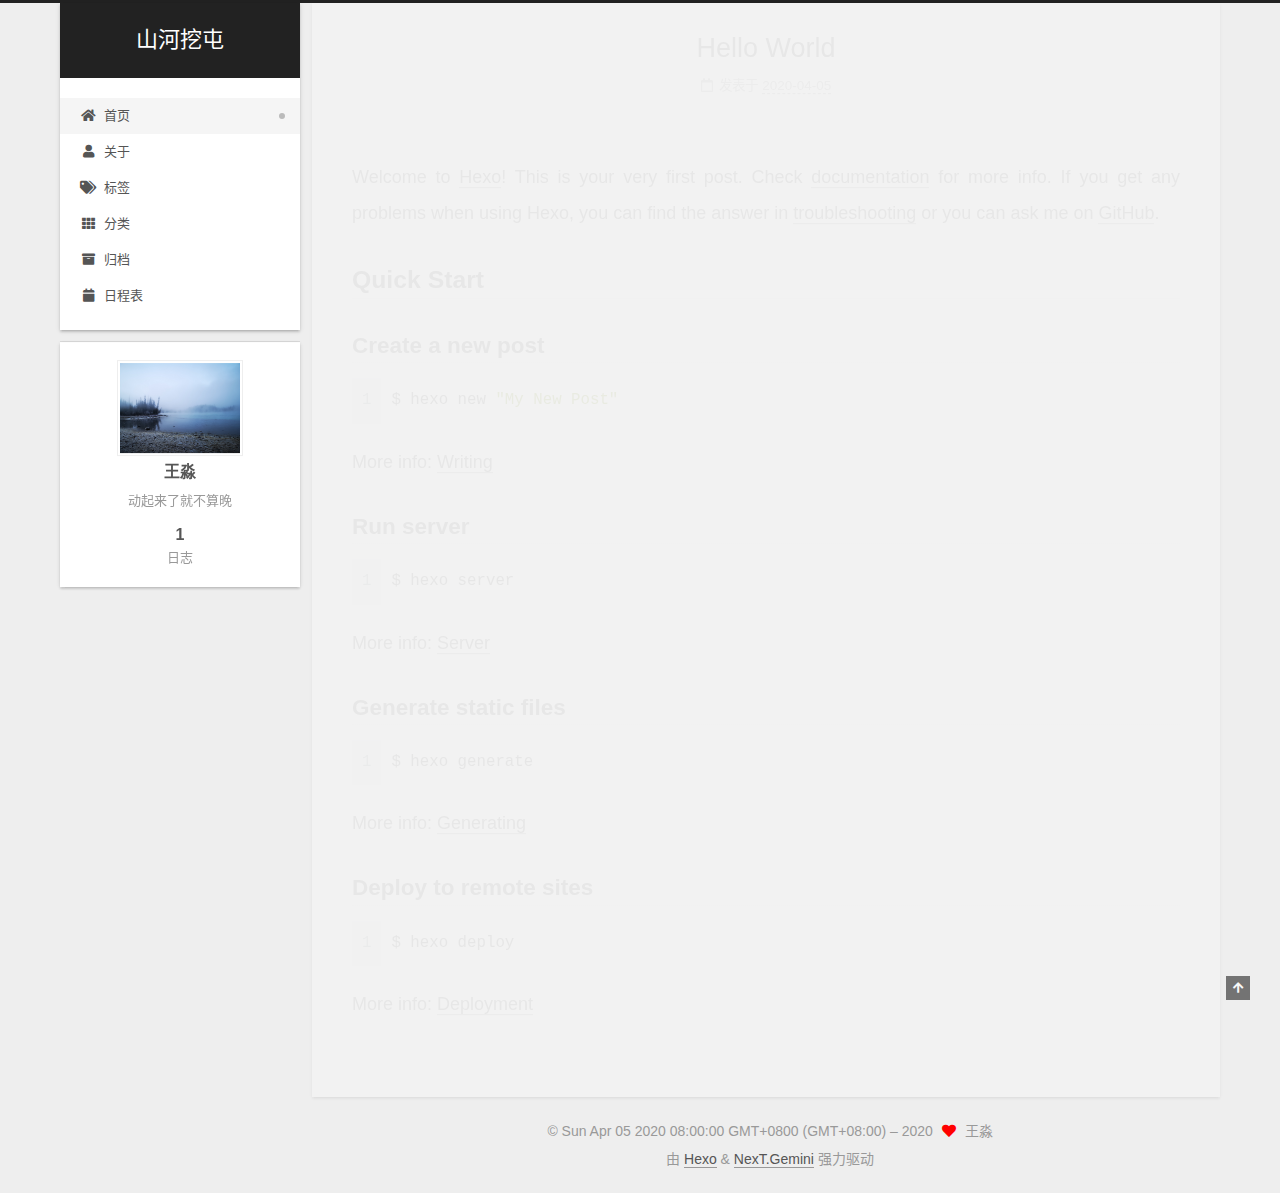
==== commit c6458096: "Site updated: 2020-04-06 23:25:50" ====
--- a/index.html
+++ b/index.html
@@ -115,9 +115,29 @@
     <a href="/" rel="section"><i class="fa fa-home fa-fw"></i>首页</a>
 
   </li>
+        <li class="menu-item menu-item-about">
+
+    <a href="/about/" rel="section"><i class="fa fa-user fa-fw"></i>关于</a>
+
+  </li>
+        <li class="menu-item menu-item-tags">
+
+    <a href="/tags/" rel="section"><i class="fa fa-tags fa-fw"></i>标签</a>
+
+  </li>
+        <li class="menu-item menu-item-categories">
+
+    <a href="/categories/" rel="section"><i class="fa fa-th fa-fw"></i>分类</a>
+
+  </li>
         <li class="menu-item menu-item-archives">
 
     <a href="/archives/" rel="section"><i class="fa fa-archive fa-fw"></i>归档</a>
+
+  </li>
+        <li class="menu-item menu-item-schedule">
+
+    <a href="/schedule/" rel="section"><i class="fa fa-calendar fa-fw"></i>日程表</a>
 
   </li>
   </ul>
@@ -150,7 +170,7 @@
     <link itemprop="mainEntityOfPage" href="http://yoursite.com/2020/04/05/hello-world/">
 
     <span hidden itemprop="author" itemscope itemtype="http://schema.org/Person">
-      <meta itemprop="image" content="/images/avatar.gif">
+      <meta itemprop="image" content="/images/avatar.png">
       <meta itemprop="name" content="王淼">
       <meta itemprop="description" content="动起来了就不算晚">
     </span>
@@ -271,6 +291,8 @@
 
       <div class="site-overview-wrap sidebar-panel">
         <div class="site-author motion-element" itemprop="author" itemscope itemtype="http://schema.org/Person">
+    <img class="site-author-image" itemprop="image" alt="王淼"
+      src="/images/avatar.png">
   <p class="site-author-name" itemprop="name">王淼</p>
   <div class="site-description" itemprop="description">动起来了就不算晚</div>
 </div>
@@ -306,7 +328,7 @@
 
 <div class="copyright">
   
-  &copy; 
+  &copy; Sun Apr 05 2020 08:00:00 GMT+0800 (GMT+08:00) – 
   <span itemprop="copyrightYear">2020</span>
   <span class="with-love">
     <i class="fa fa-heart"></i>
--- a/css/main.css
+++ b/css/main.css
@@ -1169,7 +1169,7 @@
 }
 .links-of-author a::before,
 .links-of-author span.exturl::before {
-  background: #b52bb8;
+  background: #71dbd2;
   border-radius: 50%;
   content: ' ';
   display: inline-block;
